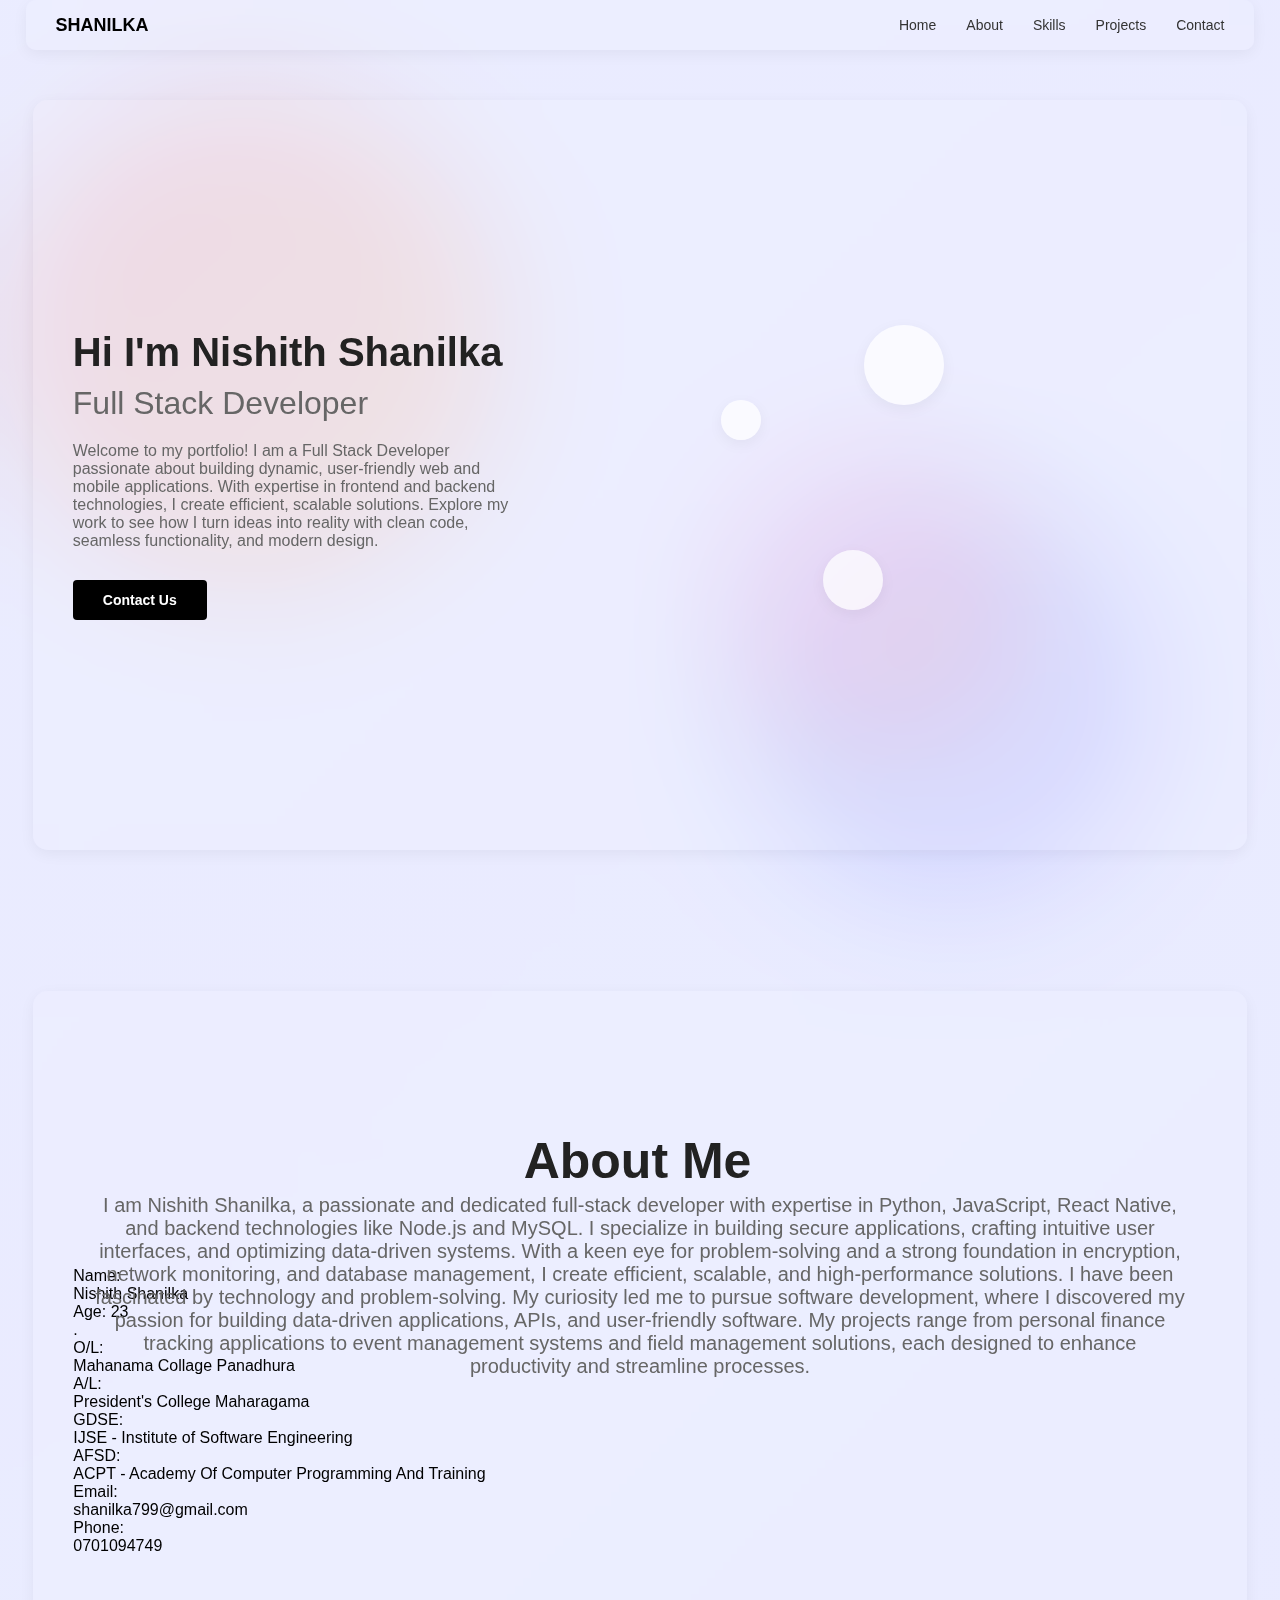
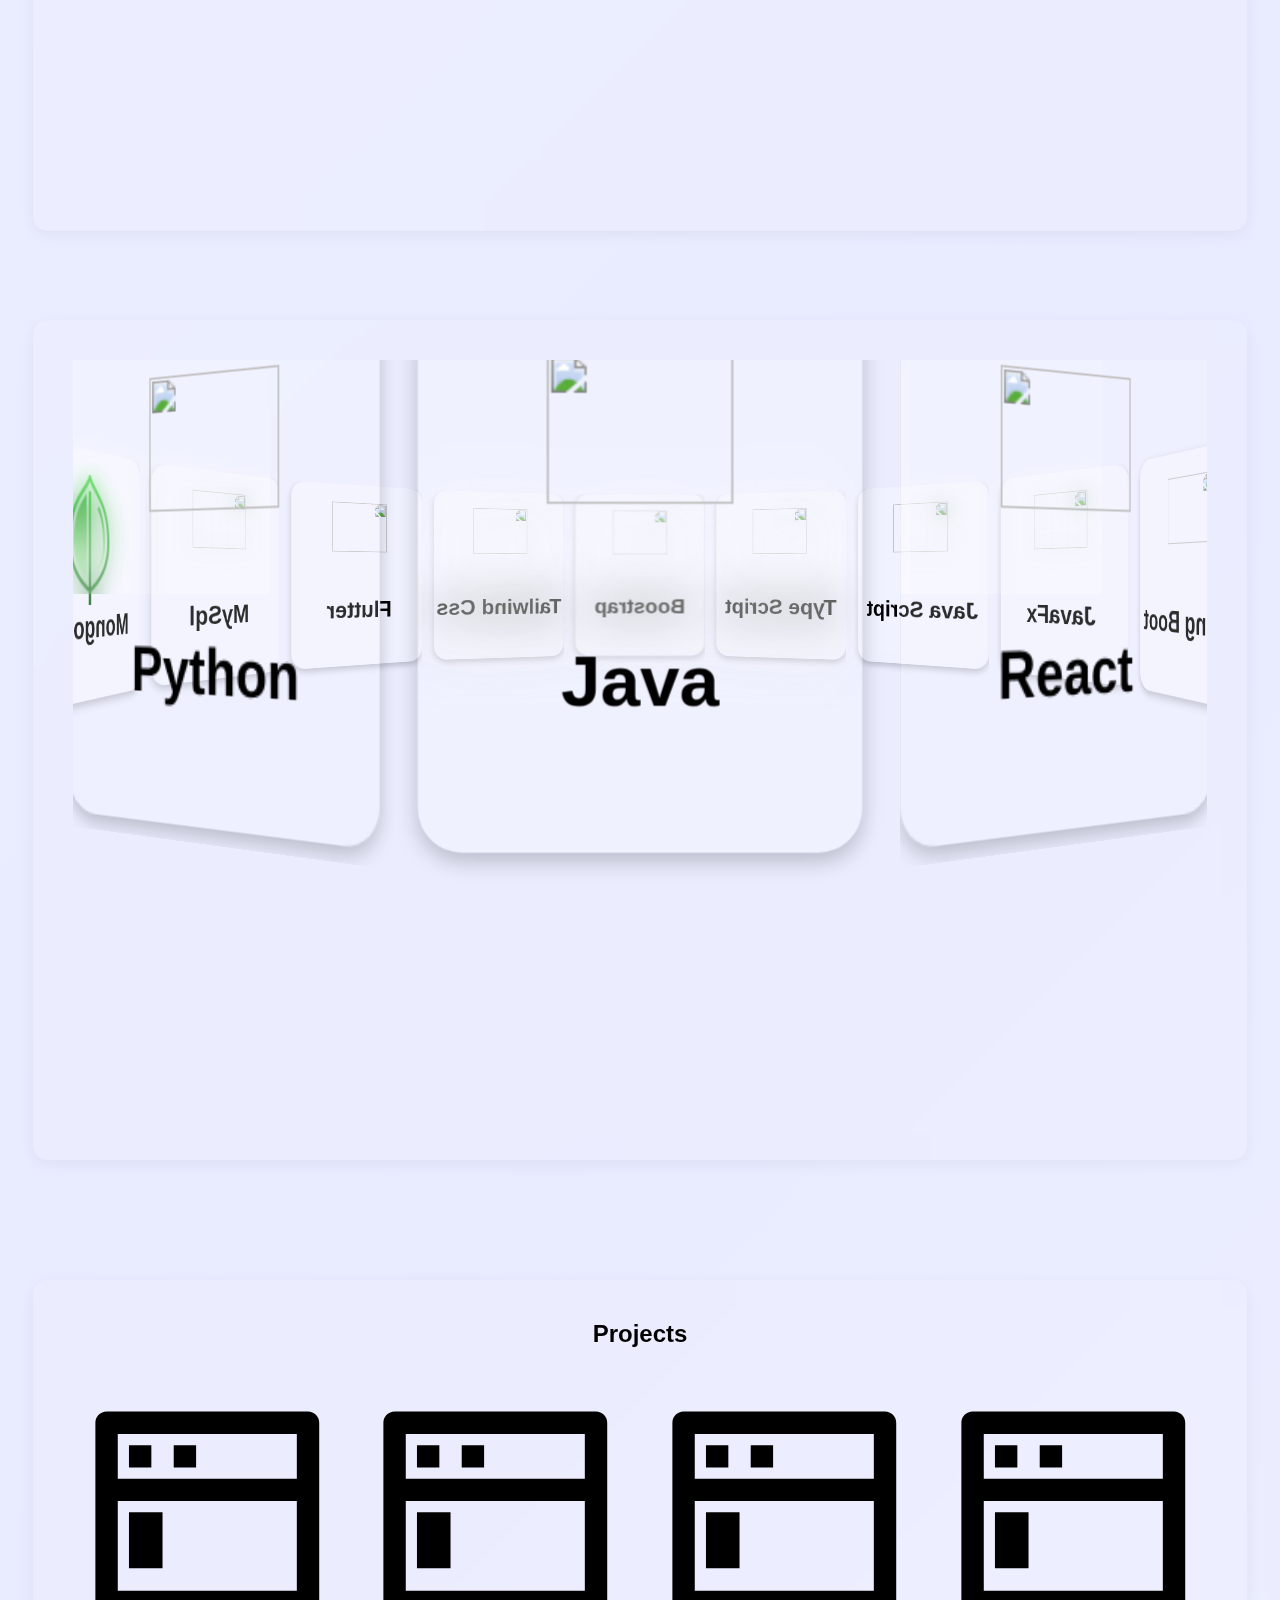
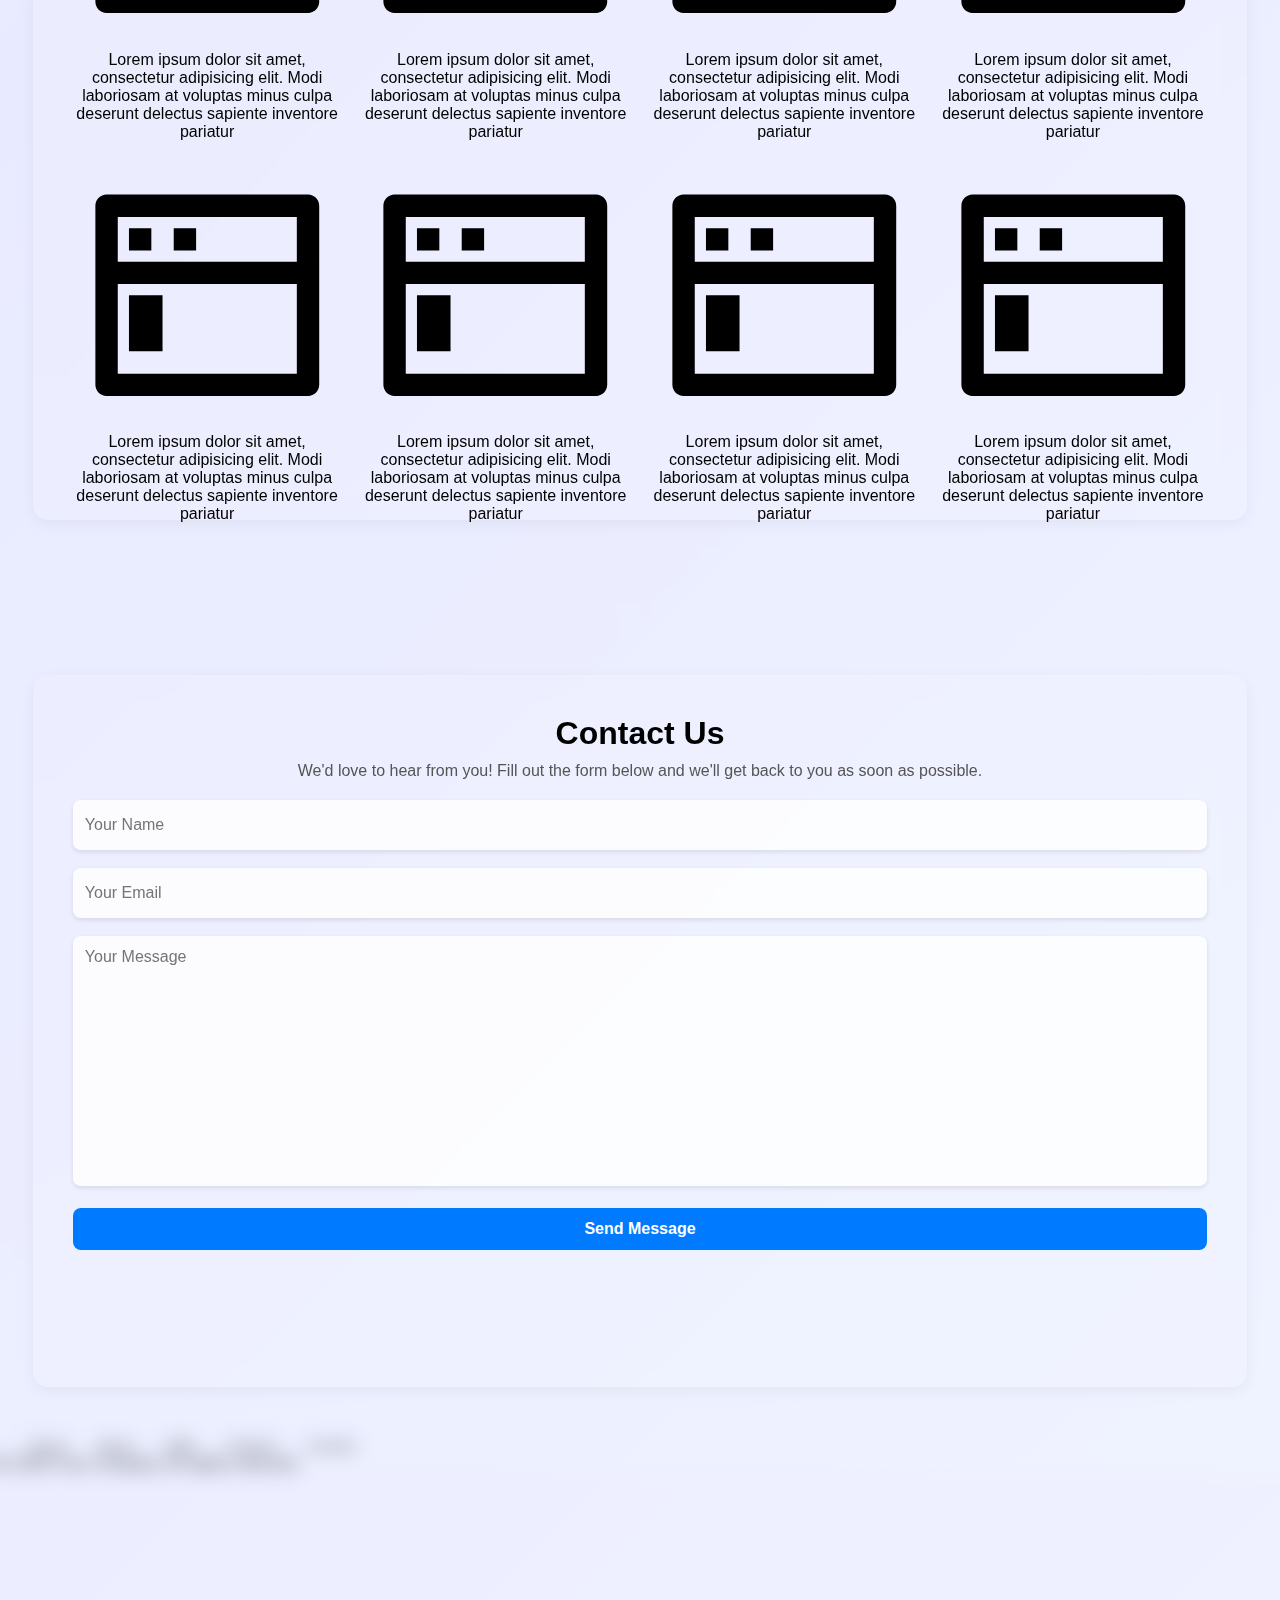
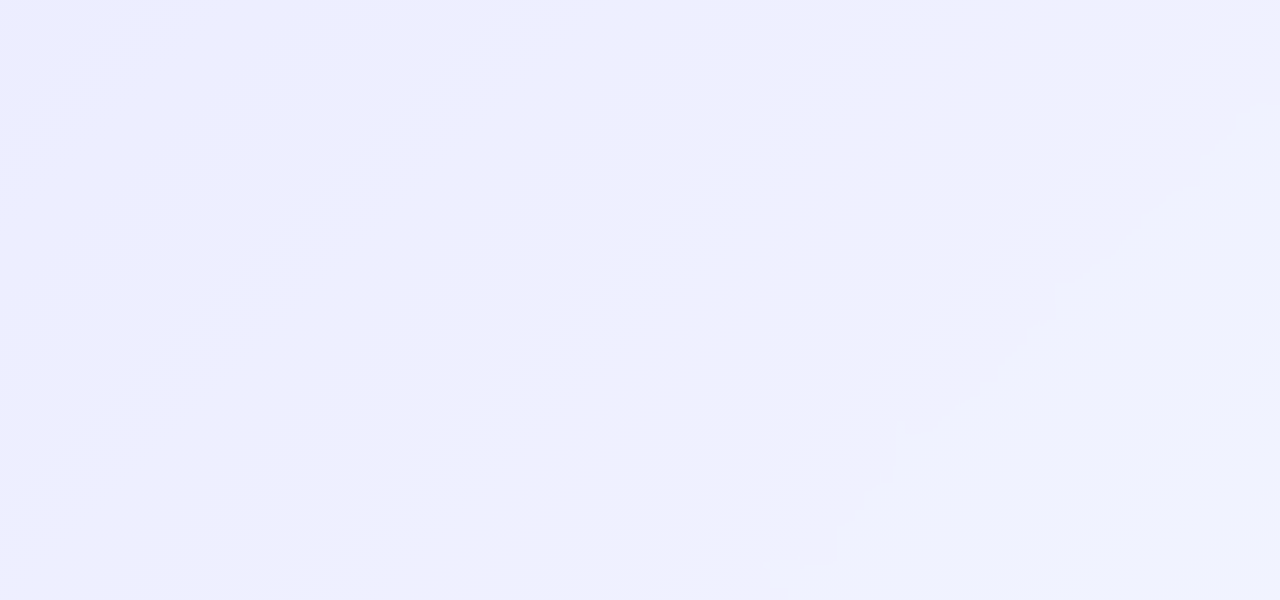
==== index.html @ ffafd2f3 "create don skill section" ====
<!DOCTYPE html>
<html lang="en">
  <head>
    <meta charset="UTF-8" />
    <meta name="viewport" content="width=device-width, initial-scale=1.0" />
    <title>PORTFOLIO - 2025</title>
    <link rel="stylesheet" href="./styles/main.css" />
    <link rel="stylesheet" href="./styles/sections/heroSection.css" />
    <link rel="stylesheet" href="./styles/sections/aboutSection.css" />
    <!-- <link rel="stylesheet" href="./styles/sections/serviceSection.css" /> -->
    <link rel="stylesheet" href="./styles/sections/skillsSection.css" />
    <link rel="stylesheet" href="./styles/sections/projectSection.css" />
    <link rel="stylesheet" href="./styles/sections/contactSection.css" />
    <link rel="stylesheet" href="./styles/sections/footerSection.css" />
    <link rel="stylesheet" href="./styles/components/projectCard.css" />
    <link rel="stylesheet" href="./styles/components/skillsCard.css" />
  </head>

  <body>
    <div class="bodyMainDiv">
      <!-- Glass background blobs -->
      <div class="glass-blob glass-blob-1"></div>
      <div class="glass-blob glass-blob-2"></div>
      <div class="glass-blob glass-blob-3"></div>

      <div class="navBarContainer">
        <header>
          <div class="logo">SHANILKA</div>
          <nav>
            <ul>
              <li><a href="#home">Home</a></li>
              <li><a href="#about">About</a></li>
              <!-- <li><a href="#service">Service</a></li> -->
              <li><a href="#skills">Skills</a></li>
              <li><a href="#projects">Projects</a></li>
              <li><a href="#contact">Contact</a></li>
            </ul>
          </nav>
        </header>
      </div>

      <div class="container">
        <section id="home" class="hero">
          <div class="hero-content">
            <h1>Hi I'm Nishith Shanilka</h1>
            <h2>Full Stack Developer</h2>
            <p>
              Welcome to my portfolio! I am a Full Stack Developer passionate
              about building dynamic, user-friendly web and mobile applications.
              With expertise in frontend and backend technologies, I create
              efficient, scalable solutions. Explore my work to see how I turn
              ideas into reality with clean code, seamless functionality, and
              modern design.
            </p>
            <a href="#" class="btn">Contact Us</a>
          </div>
          <div class="floating-person"></div>
          <div class="cloud cloud-1"></div>
          <div class="cloud cloud-2"></div>
          <div class="cloud cloud-3"></div>
        </section>

        <section id="about" class="aboutMainDiv">
          <div class="about">
            <h2 class="about-title">About Me</h2>
            <p class="about-para">
              I am Nishith Shanilka, a passionate and dedicated full-stack
              developer with expertise in Python, JavaScript, React Native, and
              backend technologies like Node.js and MySQL. I specialize in
              building secure applications, crafting intuitive user interfaces,
              and optimizing data-driven systems. With a keen eye for
              problem-solving and a strong foundation in encryption, network
              monitoring, and database management, I create efficient, scalable,
              and high-performance solutions. I have been fascinated by
              technology and problem-solving. My curiosity led me to pursue
              software development, where I discovered my passion for building
              data-driven applications, APIs, and user-friendly software. My
              projects range from personal finance tracking applications to
              event management systems and field management solutions, each
              designed to enhance productivity and streamline processes.
            </p>
            <div class="about-flex-container">
              <div>
                Name: <br />
                Nishith Shanilka
              </div>
              <div>
                Age: 23 <br />
                .
              </div>
              <div>
                O/L: <br />
                Mahanama Collage Panadhura
              </div>
              <div>
                A/L: <br />
                President's College Maharagama
              </div>
              <div>
                GDSE: <br />
                IJSE - Institute of Software Engineering
              </div>
              <div>
                AFSD: <br />
                ACPT - Academy Of Computer Programming And Training
              </div>
              <div>
                Email: <br />
                shanilka799@gmail.com
              </div>
              <div>
                Phone: <br />
                0701094749
              </div>
            </div>
          </div>
        </section>

        <!-- ########################################## Skill Section ############################################# -->

        <section id="skills" class="skillMainDiv">
          <div class="skills">
            <div class="banner">
              <div class="slider" style="--quantity: 16">
                  <div class="item" style="--position: 1"><img src="https://img.icons8.com/?size=100&id=GPfHz0SM85FX&format=png&color=000000" alt="">
                    <h1>Java</h1>
                  </div>
                  <div class="item" style="--position: 2"><img src="https://img.icons8.com/?size=100&id=asWSSTBrDlTW&format=png&color=000000" alt="">
                    <h1>React</h1>
                  </div>
                  <div class="item" style="--position: 3"><img src="https://img.icons8.com/?size=100&id=20909&format=png&color=000000" alt=""><h1>Html</h1></div>
                  <div class="item" style="--position: 4"><img src="https://img.icons8.com/?size=100&id=21278&format=png&color=000000" alt=""><h1>Css</h1></div>
                  <div class="item" style="--position: 5"><img src="https://img.icons8.com/?size=100&id=90519&format=png&color=000000" alt=""><h1>Spring Boot</h1></div>
                  <div class="item" style="--position: 6"><img src="https://img.icons8.com/?size=100&id=BZz399uT6eo0&format=png&color=000000" alt=""><h1>JavaFx</h1></div>
                  <div class="item" style="--position: 7"><img src="https://img.icons8.com/?size=100&id=108784&format=png&color=000000" alt=""><h1>Java Script</h1></div>
                  <div class="item" style="--position: 8"><img src="https://img.icons8.com/?size=100&id=nCj4PvnCO0tZ&format=png&color=000000" alt=""><h1>Type Script</h1></div>
                  <div class="item" style="--position: 9"><img src="https://img.icons8.com/?size=100&id=g9mmSxx3SwAI&format=png&color=000000" alt=""><h1>Boostrap</h1></div>
                  <div class="item" style="--position: 10"><img src="https://img.icons8.com/?size=100&id=x7XMNGh2vdqA&format=png&color=000000" alt=""><h1>Tailwind Css</h1></div>
                  <div class="item" style="--position: 11"><img src="https://img.icons8.com/?size=100&id=pCvIfmctRaY8&format=png&color=000000" alt=""><h1>Flutter</h1></div>
                  <div class="item" style="--position: 12"><img src="https://img.icons8.com/?size=100&id=rgPSE6nAB766&format=png&color=000000" alt=""><h1>MySql</h1></div>
                  <div class="item" style="--position: 13"><img src="./assets/icon/icons8-mongo-db-64.png" alt=""><h1>MongoDB</h1></div>
                  <div class="item" style="--position: 14"><img src="https://img.icons8.com/?size=100&id=kg46nzoJrmTR&format=png&color=000000" alt=""><h1>Express Js</h1></div>
                  <div class="item" style="--position: 15"><img src="https://img.icons8.com/?size=100&id=hsPbhkOH4FMe&format=png&color=000000" alt=""><h1>Node Js</h1></div>
                  <div class="item" style="--position: 16"><img src="https://img.icons8.com/?size=100&id=13441&format=png&color=000000" alt=""><h1>Python</h1></div>
              </div>
          </div>
          </div>
        </section>

        <!-- ########################################### Project Section ########################################### -->

        <section id="projects" class="projectMainDiv">
          <div class="projects">
            <h2 class="section-title">Projects</h2>
            <div class="pricing-grid">
              <!-- Project 1 -->
              <div class="card">
                <div class="content">
                  <svg
                    fill="currentColor"
                    viewBox="0 0 24 24"
                    xmlns="http://www.w3.org/2000/svg"
                  >
                    <path
                      d="M20 9V5H4V9H20ZM20 11H4V19H20V11ZM3 3H21C21.5523 3 22 3.44772 22 4V20C22 20.5523 21.5523 21 21 21H3C2.44772 21 2 20.5523 2 20V4C2 3.44772 2.44772 3 3 3ZM5 12H8V17H5V12ZM5 6H7V8H5V6ZM9 6H11V8H9V6Z"
                    ></path>
                  </svg>
                  <!-- <h1>Project 01</h1> -->
                  <p class="para">
                    Lorem ipsum dolor sit amet, consectetur adipisicing elit.
                    Modi laboriosam at voluptas minus culpa deserunt delectus
                    sapiente inventore pariatur
                  </p>
                </div>
              </div>

              <!-- Project 2 -->

              <div class="card">
                <div class="content">
                  <svg
                    fill="currentColor"
                    viewBox="0 0 24 24"
                    xmlns="http://www.w3.org/2000/svg"
                  >
                    <path
                      d="M20 9V5H4V9H20ZM20 11H4V19H20V11ZM3 3H21C21.5523 3 22 3.44772 22 4V20C22 20.5523 21.5523 21 21 21H3C2.44772 21 2 20.5523 2 20V4C2 3.44772 2.44772 3 3 3ZM5 12H8V17H5V12ZM5 6H7V8H5V6ZM9 6H11V8H9V6Z"
                    ></path>
                  </svg>
                  <p class="para">
                    Lorem ipsum dolor sit amet, consectetur adipisicing elit.
                    Modi laboriosam at voluptas minus culpa deserunt delectus
                    sapiente inventore pariatur
                  </p>
                </div>
              </div>

              <!-- Project 3 -->

              <div class="card">
                <div class="content">
                  <svg
                    fill="currentColor"
                    viewBox="0 0 24 24"
                    xmlns="http://www.w3.org/2000/svg"
                  >
                    <path
                      d="M20 9V5H4V9H20ZM20 11H4V19H20V11ZM3 3H21C21.5523 3 22 3.44772 22 4V20C22 20.5523 21.5523 21 21 21H3C2.44772 21 2 20.5523 2 20V4C2 3.44772 2.44772 3 3 3ZM5 12H8V17H5V12ZM5 6H7V8H5V6ZM9 6H11V8H9V6Z"
                    ></path>
                  </svg>
                  <p class="para">
                    Lorem ipsum dolor sit amet, consectetur adipisicing elit.
                    Modi laboriosam at voluptas minus culpa deserunt delectus
                    sapiente inventore pariatur
                  </p>
                </div>
              </div>

              <!-- Project 4 -->

              <div class="card">
                <div class="content">
                  <svg
                    fill="currentColor"
                    viewBox="0 0 24 24"
                    xmlns="http://www.w3.org/2000/svg"
                  >
                    <path
                      d="M20 9V5H4V9H20ZM20 11H4V19H20V11ZM3 3H21C21.5523 3 22 3.44772 22 4V20C22 20.5523 21.5523 21 21 21H3C2.44772 21 2 20.5523 2 20V4C2 3.44772 2.44772 3 3 3ZM5 12H8V17H5V12ZM5 6H7V8H5V6ZM9 6H11V8H9V6Z"
                    ></path>
                  </svg>
                  <p class="para">
                    Lorem ipsum dolor sit amet, consectetur adipisicing elit.
                    Modi laboriosam at voluptas minus culpa deserunt delectus
                    sapiente inventore pariatur
                  </p>
                </div>
              </div>

              <!-- Project 5 -->

              <div class="card">
                <div class="content">
                  <svg
                    fill="currentColor"
                    viewBox="0 0 24 24"
                    xmlns="http://www.w3.org/2000/svg"
                  >
                    <path
                      d="M20 9V5H4V9H20ZM20 11H4V19H20V11ZM3 3H21C21.5523 3 22 3.44772 22 4V20C22 20.5523 21.5523 21 21 21H3C2.44772 21 2 20.5523 2 20V4C2 3.44772 2.44772 3 3 3ZM5 12H8V17H5V12ZM5 6H7V8H5V6ZM9 6H11V8H9V6Z"
                    ></path>
                  </svg>
                  <p class="para">
                    Lorem ipsum dolor sit amet, consectetur adipisicing elit.
                    Modi laboriosam at voluptas minus culpa deserunt delectus
                    sapiente inventore pariatur
                  </p>
                </div>
              </div>

              <!-- Project 6 -->

              <div class="card">
                <div class="content">
                  <svg
                    fill="currentColor"
                    viewBox="0 0 24 24"
                    xmlns="http://www.w3.org/2000/svg"
                  >
                    <path
                      d="M20 9V5H4V9H20ZM20 11H4V19H20V11ZM3 3H21C21.5523 3 22 3.44772 22 4V20C22 20.5523 21.5523 21 21 21H3C2.44772 21 2 20.5523 2 20V4C2 3.44772 2.44772 3 3 3ZM5 12H8V17H5V12ZM5 6H7V8H5V6ZM9 6H11V8H9V6Z"
                    ></path>
                  </svg>
                  <p class="para">
                    Lorem ipsum dolor sit amet, consectetur adipisicing elit.
                    Modi laboriosam at voluptas minus culpa deserunt delectus
                    sapiente inventore pariatur
                  </p>
                </div>
              </div>

              <!-- Project 7 -->

              <div class="card">
                <div class="content">
                  <svg
                    fill="currentColor"
                    viewBox="0 0 24 24"
                    xmlns="http://www.w3.org/2000/svg"
                  >
                    <path
                      d="M20 9V5H4V9H20ZM20 11H4V19H20V11ZM3 3H21C21.5523 3 22 3.44772 22 4V20C22 20.5523 21.5523 21 21 21H3C2.44772 21 2 20.5523 2 20V4C2 3.44772 2.44772 3 3 3ZM5 12H8V17H5V12ZM5 6H7V8H5V6ZM9 6H11V8H9V6Z"
                    ></path>
                  </svg>
                  <p class="para">
                    Lorem ipsum dolor sit amet, consectetur adipisicing elit.
                    Modi laboriosam at voluptas minus culpa deserunt delectus
                    sapiente inventore pariatur
                  </p>
                </div>
              </div>

              <!-- Project 8 -->

              <div class="card">
                <div class="content">
                  <svg
                    fill="currentColor"
                    viewBox="0 0 24 24"
                    xmlns="http://www.w3.org/2000/svg"
                  >
                    <path
                      d="M20 9V5H4V9H20ZM20 11H4V19H20V11ZM3 3H21C21.5523 3 22 3.44772 22 4V20C22 20.5523 21.5523 21 21 21H3C2.44772 21 2 20.5523 2 20V4C2 3.44772 2.44772 3 3 3ZM5 12H8V17H5V12ZM5 6H7V8H5V6ZM9 6H11V8H9V6Z"
                    ></path>
                  </svg>
                  <p class="para">
                    Lorem ipsum dolor sit amet, consectetur adipisicing elit.
                    Modi laboriosam at voluptas minus culpa deserunt delectus
                    sapiente inventore pariatur
                  </p>
                </div>
              </div>
            </div>
          </div>
        </section>

        <section id="contact" class="contactMainDiv">
          <div class="contact">
            <h2 class="section-title">Contact Us</h2>
            <p class="contact-description">
              We'd love to hear from you! Fill out the form below and we'll get
              back to you as soon as possible.
            </p>
            <form class="contact-form">
              <div class="form-group">
                <input
                  type="text"
                  id="name"
                  name="name"
                  placeholder="Your Name"
                  required
                />
              </div>
              <div class="form-group">
                <input
                  type="email"
                  id="email"
                  name="email"
                  placeholder="Your Email"
                  required
                />
              </div>
              <div class="form-group">
                <textarea
                  id="message"
                  name="message"
                  rows="5"
                  placeholder="Your Message"
                  required
                ></textarea>
              </div>
              <button type="submit" class="submit-btn">Send Message</button>
            </form>
          </div>
        </section>
      </div>
    </div>
    <div>
      <footer>
        <div class="footer-container">
          <nav class="footer-nav">
            <ul>
              <li><a href="#home">Home</a></li>
              <li><a href="#about">About</a></li>
              <!-- <li><a href="#service">Service</a></li> -->
              <li><a href="#skills">Skills</a></li>
              <li><a href="#projects">Projects</a></li>
              <li><a href="#contact">Contact</a></li>
            </ul>
          </nav>
          <p class="footer-text">
            &copy; 2025 Your Company. All rights reserved.
          </p>
        </div>
      </footer>
    </div>
  </body>
</html>
---- styles/main.css ----
* {
        margin: 0;
        padding: 0;
        box-sizing: border-box;
        font-family: 'Arial', sans-serif;
      }

      body {
        background: linear-gradient(135deg, #f5f7ff 0%, #f5f9ff 100%);
        width: 100%;
        padding-top: 80px;
      }


      /* Glass background effect for entire page */
      body::before {
        content: '';
        position: absolute;
        top: 0;
        left: 0;
        width: 100%;
        height: 600%;
        background: linear-gradient(135deg, rgba(192, 196, 255, 0.2) 0%, rgba(183, 182, 255, 0.2) 50%, rgba(225, 227, 255, 0.2) 100%);
        backdrop-filter: blur(10px);
        -webkit-backdrop-filter: blur(10px);
      }

      .navBarContainer {
        max-width: 98%;
        margin: 0 auto;
        padding: 20px;
        position: fixed;
        z-index: 1000;
      }

      .container {
        max-width: 98%;
        margin: 0 auto;
        padding: 20px;
        height: 100%;
      }

      /* Header with glass effect */
      header {
        display: flex;
        justify-content: space-between;
        align-items: center;
        padding: 15px 30px;
        background: rgba(255, 255, 255, 0.1);
        backdrop-filter: blur(10px);
        -webkit-backdrop-filter: blur(10px);
        border-radius: 10px;
        box-shadow: 0 4px 15px rgba(0, 0, 0, 0.05);
        width: 96%;
        position: fixed; 
        top: 0;
        left: 2%;
        right: 2%;
        height: 50px;
        z-index: 100;
    }
    
    
    .logo {
        font-weight: bold;
        font-size: 18px;
    }
    
    nav ul {
        display: flex;
        list-style: none;
        margin: 0;
        padding: 0;
    }
    
    nav ul li {
        margin-left: 30px;
    }
    
    nav ul li a {
        text-decoration: none;
        color: #333;
        font-size: 14px;
        transition: 0.3s;
    }
    
    nav ul li a:hover {
        color: #007BFF;
    }
    

      /* Hero Animation */
      .floating-person {
        position: absolute;
        top: 50%;
        right: 10%;
        transform: translateY(-50%);
        width: 300px;
        height: 300px;
        background-image: url('/api/placeholder/300/300');
        background-size: contain;
        background-repeat: no-repeat;
        z-index: 2;
        animation: float 6s ease-in-out infinite;
      }

      @keyframes float {
        0% {
          transform: translateY(-50%);
        }

        50% {
          transform: translateY(-60%);
        }

        100% {
          transform: translateY(-50%);
        }
      }

      .cloud {
        position: absolute;
        background-color: rgba(255, 255, 255, 0.7);
        border-radius: 50%;
        z-index: 1;
        backdrop-filter: blur(5px);
        -webkit-backdrop-filter: blur(5px);
        box-shadow: 0 4px 15px rgba(0, 0, 0, 0.05);
      }

      .cloud-1 {
        width: 80px;
        height: 80px;
        top: 30%;
        right: 25%;
        animation: floatCloud 7s ease-in-out infinite;
      }

      .cloud-2 {
        width: 60px;
        height: 60px;
        top: 60%;
        right: 30%;
        animation: floatCloud 9s ease-in-out infinite 1s;
      }

      .cloud-3 {
        width: 40px;
        height: 40px;
        top: 40%;
        right: 40%;
        animation: floatCloud 8s ease-in-out infinite 2s;
      }

      @keyframes floatCloud {
        0% {
          transform: translateY(0);
        }

        50% {
          transform: translateY(-15px);
        }

        100% {
          transform: translateY(0);
        }
      }

      /* Glass gradient background patterns */
      .glass-blob {
        position: fixed;
        border-radius: 50%;
        filter: blur(60px);
        z-index: -3;
        opacity: 0.4;
      }

      .glass-blob-1 {
        width: 500px;
        height: 500px;
        background: linear-gradient(135deg, #ffadad 0%, #ffd6a5 100%);
        top: 10%;
        left: 0;
      }

      .glass-blob-2 {
        width: 400px;
        height: 400px;
        background: linear-gradient(135deg, #a0c4ff 0%, #bdb2ff 100%);
        bottom: 0;
        right: 10%;
      }

      .glass-blob-3 {
        width: 300px;
        height: 300px;
        background: linear-gradient(135deg, #ffc6ff 0%, #ffadad 100%);
        top: 50%;
        right: 20%;
      }

      /* Responsive design */
      @media (max-width: 768px) {

        .hero-content,
        .portfolio-content {
          width: 100%;
        }

        .hero {
          flex-direction: column;
          text-align: center;
        }

        .features-grid {
          grid-template-columns: repeat(2, 1fr);
        }

        .workflow-grid {
          grid-template-columns: repeat(2, 1fr);
        }

        .pricing-grid {
          grid-template-columns: repeat(2, 1fr);
        }

        .portfolio {
          flex-direction: column;
          text-align: center;
        }

        .hero-image,
        .portfolio-images {
          width: 100%;
          margin-top: 30px;
        }
      }

      @media (max-width: 480px) {

        .features-grid,
        .workflow-grid,
        .pricing-grid {
          grid-template-columns: 1fr;
        }

        nav ul {
          display: none;
        }

        .section-title {
          font-size: 24px;
        }

        .hero h1 {
          font-size: 32px;
        }

        .hero h2 {
          font-size: 24px;
        }
      }
---- styles/sections/heroSection.css ----
.hero {
  height: 750px;
  background-color: #000;
  display: flex;
  justify-content: space-between;
  align-items: center;
  padding: 60px 0;
  position: relative;
  background: rgba(255, 255, 255, 0.1);
  backdrop-filter: blur(10px);
  -webkit-backdrop-filter: blur(10px);
  border-radius: 15px;
  padding: 40px;
  margin-bottom: 60px;
  box-shadow: 0 4px 15px rgba(0, 0, 0, 0.05);
}

.hero-content {
  width: 50%;
}

.hero h1 {
  font-size: 40px;
  font-weight: bold;
  margin-bottom: 10px;
  color: #222;
}

.hero h2 {
  font-size: 32px;
  font-weight: normal;
  margin-bottom: 20px;
  color: #666;
}

.hero p {
  font-size: 16px;
  color: #666;
  margin-bottom: 30px;
  max-width: 450px;
}

.btn {
  display: inline-block;
  padding: 12px 30px;
  background-color: #000;
  color: white;
  text-decoration: none;
  border-radius: 4px;
  font-weight: bold;
  font-size: 14px;
}

.hero-image {
  width: 45%;
  position: relative;
}

.hero-image img {
  width: 100%;
  height: auto;
}
---- styles/sections/aboutSection.css ----
.about {
  height: 840px;
  width: 100%;
  display: flex;
  justify-content: space-between;
  align-items: center;
  padding: 60px 0;
  position: relative;
  background: rgba(255, 255, 255, 0.1);
  backdrop-filter: blur(10px);
  -webkit-backdrop-filter: blur(10px);
  border-radius: 15px;
  padding: 40px;
  margin-top: 80px;
  margin-bottom: 40px;
  box-shadow: 0 4px 15px rgba(0, 0, 0, 0.05);
}

.aboutMainDiv {
  height: 950px;
  padding: 0.5px;
  background-color: #00000000;
}

.about-title {
  position: absolute;
  text-align: center;
  width: 93%;
  margin-top: -500px;
  font-size: 50px;
  color: #222;
}

.about-para {
  position: absolute;
  text-align: center;
  margin-top: -250px;
  left: 5%;
  right: 5%;
  color: #666;
  font-size: 20px;
}
---- styles/sections/serviceSection.css ----
.serviceMainDiv {
  display: flex;
  justify-content: center;
  align-items: center;
  width: 100%;
  background-color: #66666600;
}

.service {
  height: 840px;
  width: 100vw; /* Full viewport width */
  text-align: center;
  background: rgba(255, 255, 255, 0.1);
  backdrop-filter: blur(10px);
  -webkit-backdrop-filter: blur(10px);
  border-radius: 15px;
  box-shadow: 0 4px 15px rgba(0, 0, 0, 0.05);
  margin: 60px 0;
  padding: 40px;
  margin-top: 80px;
  margin-bottom: 40px;
}


.section-title {
  font-size: 2rem;
  margin-bottom: 30px;
}

.workflow-flex {
  display: flex;
  flex-wrap: wrap;
  justify-content: center;
  gap: 20px;
}

.workflow-card {
  flex: 1 1 calc(25% - 20px); /* Ensures 4 cards per row on large screens */
  max-width: 250px;
  min-width: 200px;
  padding: 20px;
  background: rgba(255, 255, 255, 0.25);
  backdrop-filter: blur(10px);
  -webkit-backdrop-filter: blur(10px);
  border-radius: 10px;
  box-shadow: 0 4px 10px rgba(0, 0, 0, 0.03);
  border: 1px solid rgba(255, 255, 255, 0.2);
  transition: transform 0.3s, background 0.3s;
  text-align: center;
}

.workflow-card:hover {
  background: rgba(255, 255, 255, 0.4);
  transform: translateY(-3px);
}

.workflow-number {
  font-size: 1.2rem;
  font-weight: bold;
}

.workflow-title {
  font-size: 1.5rem;
  margin: 10px 0;
}

.workflow-description {
  font-size: 1rem;
  color: #666;
}

/* Responsive Design */
@media (max-width: 1024px) {
  .service {
    height: 980px;
  }

  .workflow-card {
    flex: 1 1 calc(33.33% - 20px); /* 3 per row */
  }
}

@media (max-width: 768px) {
  .service {
    height: 1200px;
  }

  .workflow-card {
    flex: 1 1 calc(50% - 20px); /* 2 per row */
  }
}

@media (max-width: 551px) {
  .service {
    height: 1400px;
  }

  .workflow-card {
    flex: 1 1 100%; /* 1 per row */
  }
}

@media (max-width: 490px) {
  .service {
    height: 2000px;
  }

  .workflow-card {
    flex: 1 1 100%; /* 1 per row */
  }

  @media (max-width: 355px) {
    .service {
      height: 2200px;
    }
  
    .workflow-card {
      flex: 1 1 100%; /* 1 per row */
    }
  }
}
---- styles/sections/skillsSection.css ----
.skillMainDiv {
  display: flex;
  justify-content: center;
  align-items: center;
  width: 100%;
  background-color: #66666600;
}

.skills {
  height: 840px;
  width: 100vw; /* Full viewport width */
  text-align: center;
  background: rgba(255, 255, 255, 0.1);
  backdrop-filter: blur(10px);
  -webkit-backdrop-filter: blur(10px);
  border-radius: 15px;
  box-shadow: 0 4px 15px rgba(0, 0, 0, 0.05);
  margin: 60px 0;
  padding: 40px;
  margin-top: 60px;
  margin-bottom: 60px;
}

.portfolio-content {
  width: 50%;
}

.portfolio h2 {
  font-size: 30px;
  margin-bottom: 20px;
  color: #222;
}

.portfolio p {
  font-size: 14px;
  color: #666;
  margin-bottom: 30px;
  max-width: 500px;
}

.portfolio-images {
  width: 45%;
  display: flex;
  justify-content: center;
}

.phone-mockup {
  width: 150px;
  margin: 0 -15px;
  border-radius: 20px;
  box-shadow: 0 10px 20px rgba(0, 0, 0, 0.1);
}
---- styles/sections/projectSection.css ----
.projectMainDiv {
  display: flex;
  justify-content: center;
  align-items: center;
  width: 100%;
  background-color: #66666600;
}

.projects {
  height: 840px;
  width: 100vw; /* Full viewport width */
  text-align: center;
  background: rgba(255, 255, 255, 0.1);
  backdrop-filter: blur(10px);
  -webkit-backdrop-filter: blur(10px);
  border-radius: 15px;
  box-shadow: 0 4px 15px rgba(0, 0, 0, 0.05);
  margin: 60px 0;
  padding: 40px;
  margin-top: 60px;
  margin-bottom: 60px;
}

.pricing-grid {
  display: grid;
  grid-template-columns: repeat(4, 1fr);
  gap: 20px;
  margin-top: 30px;
}

.pricing-card {
  background: linear-gradient(135deg, rgba(255, 107, 107, 0.9) 0%, rgba(255, 135, 135, 0.9) 100%);
  backdrop-filter: blur(10px);
  -webkit-backdrop-filter: blur(10px);
  border-radius: 15px;
  padding: 30px 20px;
  min-height: 200px;
  display: flex;
  flex-direction: column;
  justify-content: space-between;
  box-shadow: 0 8px 20px rgba(0, 0, 0, 0.1);
  border: 1px solid rgba(255, 255, 255, 0.2);
  transition: transform 0.3s;
}

.pricing-card:hover {
  transform: translateY(-5px);
  box-shadow: 0 12px 30px rgba(0, 0, 0, 0.15);
}

.pricing-card:nth-child(1) {
  background: linear-gradient(135deg, rgba(255, 107, 107, 0.85) 0%, rgba(255, 135, 135, 0.85) 100%);
}

.pricing-card:nth-child(2) {
  background: linear-gradient(135deg, rgba(77, 171, 247, 0.85) 0%, rgba(116, 192, 252, 0.85) 100%);
}

.pricing-card:nth-child(3) {
  background: linear-gradient(135deg, rgba(177, 151, 252, 0.85) 0%, rgba(200, 182, 255, 0.85) 100%);
}

.pricing-card:nth-child(4) {
  background: linear-gradient(135deg, rgba(255, 212, 59, 0.85) 0%, rgba(255, 224, 102, 0.85) 100%);
}

.pricing-title {
  font-size: 18px;
  font-weight: bold;
  color: white;
  margin-bottom: 10px;
}

.pricing-description {
  font-size: 14px;
  color: rgba(255, 255, 255, 0.9);
}
---- styles/sections/contactSection.css ----
.contactMainDiv {
  display: flex;
  justify-content: center;
  align-items: center;
  width: 100%;
  background-color: #66666600;
}

.contact {
  height: 712px;
  width: 100vw;
  text-align: center;
  background: rgba(255, 255, 255, 0.1);
  backdrop-filter: blur(10px);
  -webkit-backdrop-filter: blur(10px);
  border-radius: 15px;
  box-shadow: 0 4px 15px rgba(0, 0, 0, 0.05);
  margin: 60px 0;
  padding: 40px;
  margin-top: 95px;
  margin-bottom: 30px;
}

.contact h2 {
  font-size: 2rem;
  margin-bottom: 10px;
}

.contact-description {
  font-size: 1rem;
  margin-bottom: 20px;
  color: #555;
}

.contact-form {
  display: flex;
  flex-direction: column;
  gap: 18px;
}

.form-group {
  width: 100%;
}

.contact-form input {
  width: 100%;
  height: 50px;
  padding: 12px;
  font-size: 1rem;
  border: none;
  border-radius: 8px;
  background: rgba(255, 255, 255, 0.8);
  box-shadow: 0 2px 5px rgba(0, 0, 0, 0.1);
  outline-color: #000000;
  outline-width: 1px;
}

.contact-form textarea {
  width: 100%;
  height: 250px;
  padding: 12px;
  font-size: 1rem;
  border: none;
  border-radius: 8px;
  background: rgba(255, 255, 255, 0.8);
  box-shadow: 0 2px 5px rgba(0, 0, 0, 0.1);
  outline-color: #000000;
  outline-width: 1px;
}

.contact-form textarea {
  resize: none;
}

.submit-btn {
  padding: 12px 20px;
  font-size: 1rem;
  font-weight: bold;
  background: #007BFF;
  color: white;
  border: none;
  border-radius: 8px;
  cursor: pointer;
  transition: 0.3s;
}

.submit-btn:hover {
  background: #0056b3;
}

@media (max-width: 600px) {
  .contact {
      width: 90%;
      padding: 30px;
  }

  .contact h2 {
      font-size: 1.8rem;
  }

  .contact-form input,
  .contact-form textarea {
      font-size: 0.9rem;
  }

  .submit-btn {
      font-size: 0.9rem;
  }
}
---- styles/components/skillsCard.css ----
@import url('https://fonts.cdnfonts.com/css/ica-rubrik-black');
@import url('https://fonts.cdnfonts.com/css/poppins');

.banner{
    width: 100%;
    height: 100vh;
    text-align: center;
    overflow: hidden;
    position: relative;
}

.banner .slider{
    position: absolute;
    width: 200px;
    height: 250px;
    top: 10%;
    left: calc(50% - 100px);
    transform-style: preserve-3d;
    transform: perspective(1000px);
    animation: autoRun 20s linear infinite;
    z-index: 2;
    background-color: #00000000;
}

@keyframes autoRun{
    from{
        transform: perspective(1000px) rotateX(-16deg) rotateY(0deg);
    }to{
        transform: perspective(1000px) rotateX(-16deg) rotateY(360deg);
    }
}

.banner .slider .item {
  position: absolute;
  inset: 0 0 0 0;
  transform: 
      rotateY(calc( (var(--position) - 1) * (360 / var(--quantity)) * 1deg))
      translateZ(550px);
  background: rgba(255, 255, 255, 0.171); 
  backdrop-filter: blur(10px); 
  -webkit-backdrop-filter: blur(10px);
  /* border: 1px solid rgba(255, 255, 255, 0.2); */
  box-shadow: 0 4px 10px rgba(0, 0, 0, 0.219); 
  border-radius: 20px; 
}

.banner .slider .item img{
    margin-top: 25px;
    width: 65%;
    height: 52%;
    object-fit: cover;
}

.banner .content{
    position: absolute;
    bottom: 0;
    left: 50%;
    transform: translateX(-50%);
    width: min(1400px, 100vw);
    height: max-content;
    padding-bottom: 100px;
    display: flex;
    flex-wrap: wrap;
    justify-content: space-between;
    align-items: center;
    z-index: 1;
}
.banner .content h1{
    font-family: 'ICA Rubrik';
    font-size: 16em;
    line-height: 1em;
    color: #25283B;
    position: relative;
}
.banner .content h1::after{
    position: absolute;
    inset: 0 0 0 0;
    content: attr(data-content);
    z-index: 2;
    -webkit-text-stroke: 2px #d2d2d2;
    color: transparent;
}
.banner .content .author{
    font-family: Poppins;
    text-align: right;
    max-width: 200px;
}
.banner .content h2{
    font-size: 3em;
}
.banner .content .model{
    background-image: url(images/model.png);
    width: 100%;
    height: 75vh;
    position: absolute;
    bottom: 0;
    left: 0;
    background-size: auto 130%;
    background-repeat: no-repeat;
    background-position: top center;
    z-index: 1;
}
@media screen and (max-width: 1023px) {
    .banner .slider{
        width: 160px;
        height: 200px;
        left: calc(50% - 80px);
    }
    .banner .slider .item{
        transform: 
            rotateY(calc( (var(--position) - 1) * (360 / var(--quantity)) * 1deg))
            translateZ(300px);
    }
    .banner .content h1{
        text-align: center;
        width: 100%;
        text-shadow: 0 10px 20px #000;
        font-size: 7em;
    }
    .banner .content .author{
        color: #fff;
        padding: 20px;
        text-shadow: 0 10px 20px #000;
        z-index: 2;
        max-width: unset;
        width: 100%;
        text-align: center;
        padding: 0 30px;
    }
}
@media screen and (max-width: 767px) {
    .banner .slider{
        width: 100px;
        height: 150px;
        left: calc(50% - 50px);
    }
    .banner .slider .item{
        transform: 
            rotateY(calc( (var(--position) - 1) * (360 / var(--quantity)) * 1deg))
            translateZ(180px);
    }
    .banner .content h1{
        font-size: 5em;
    }
}
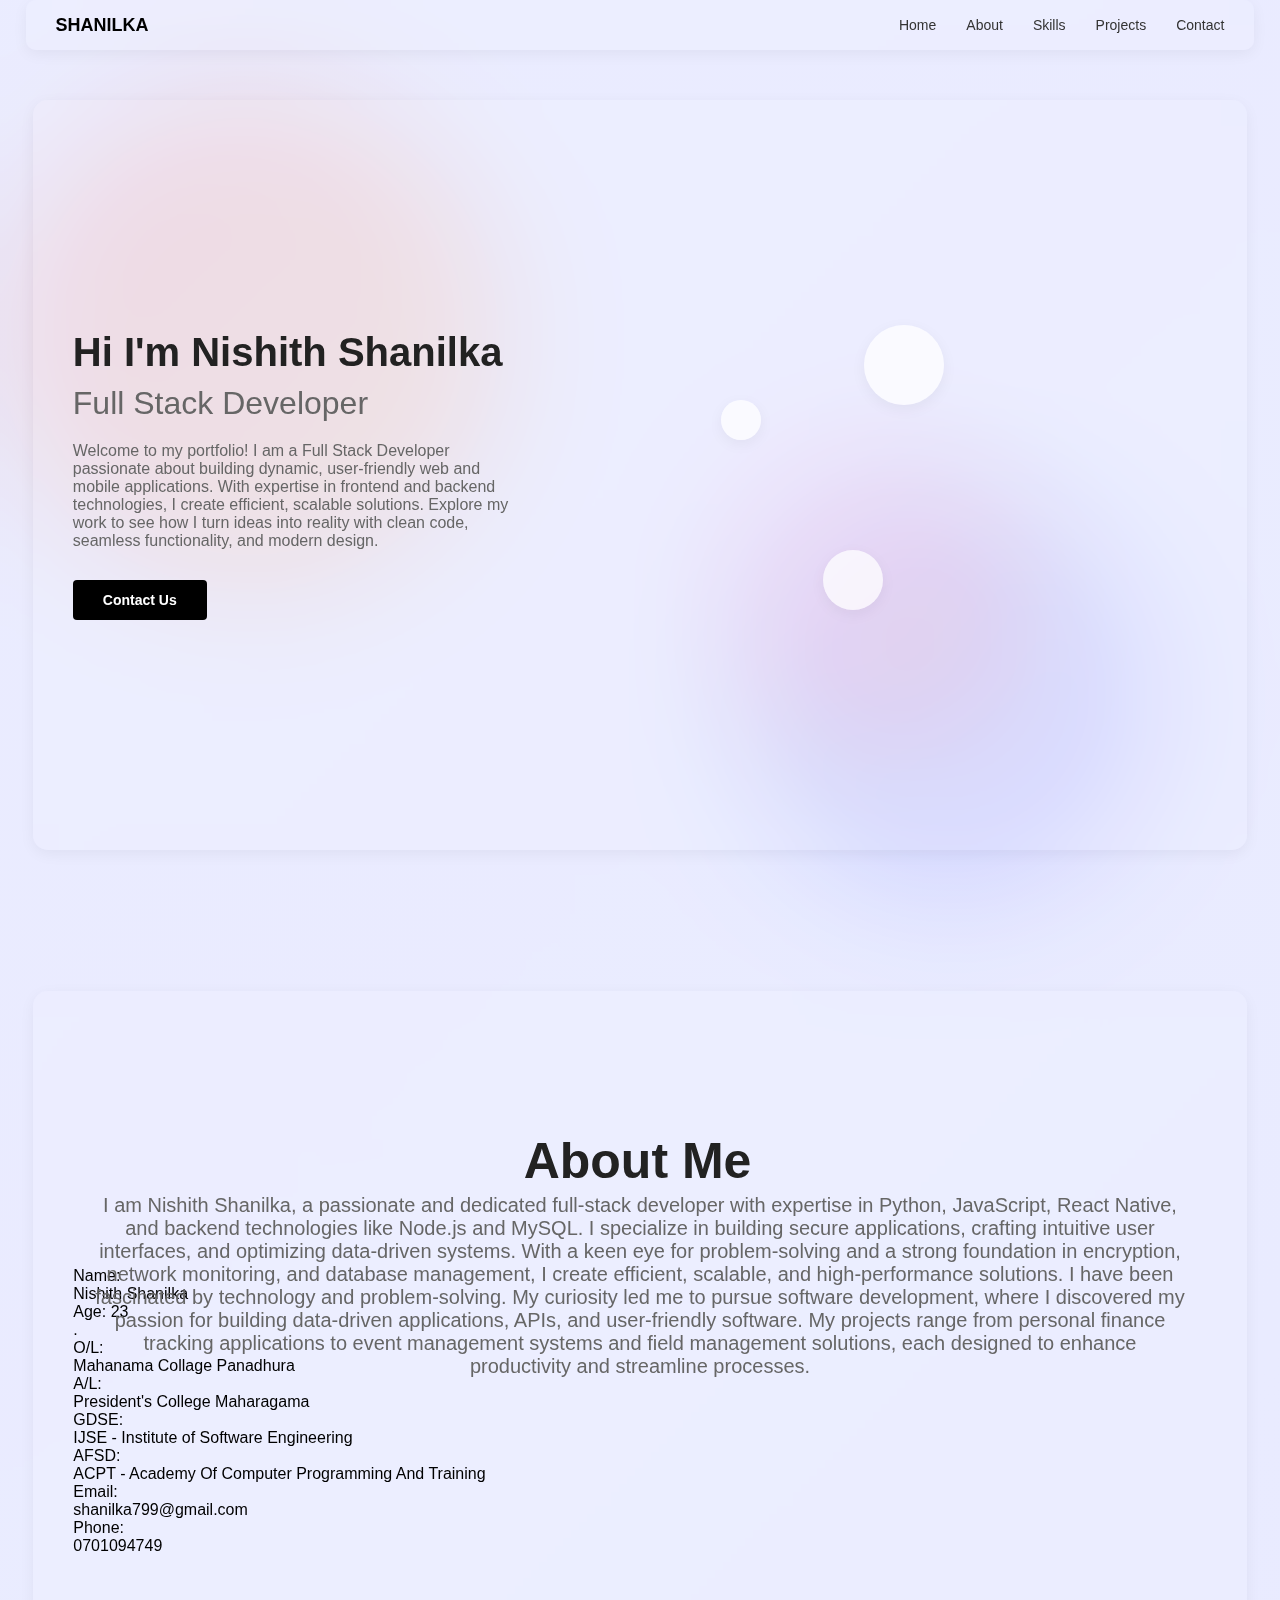
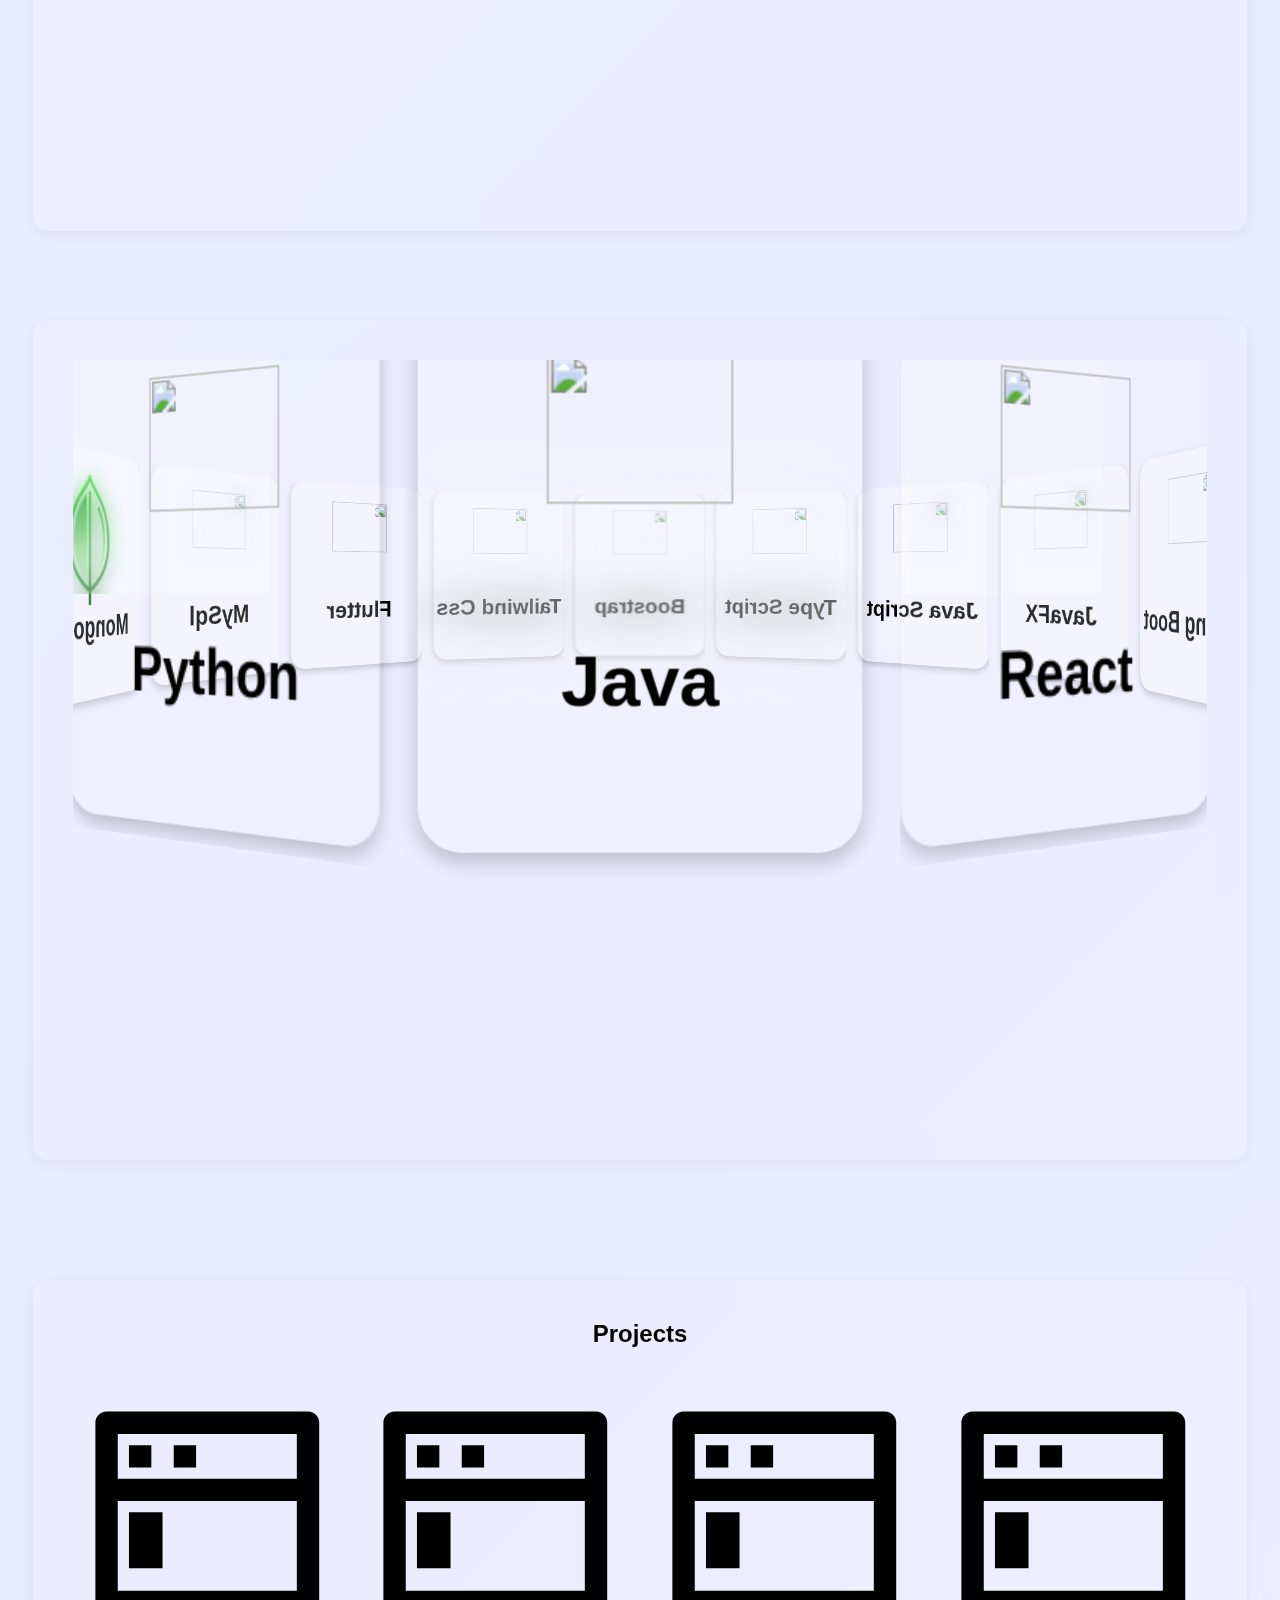
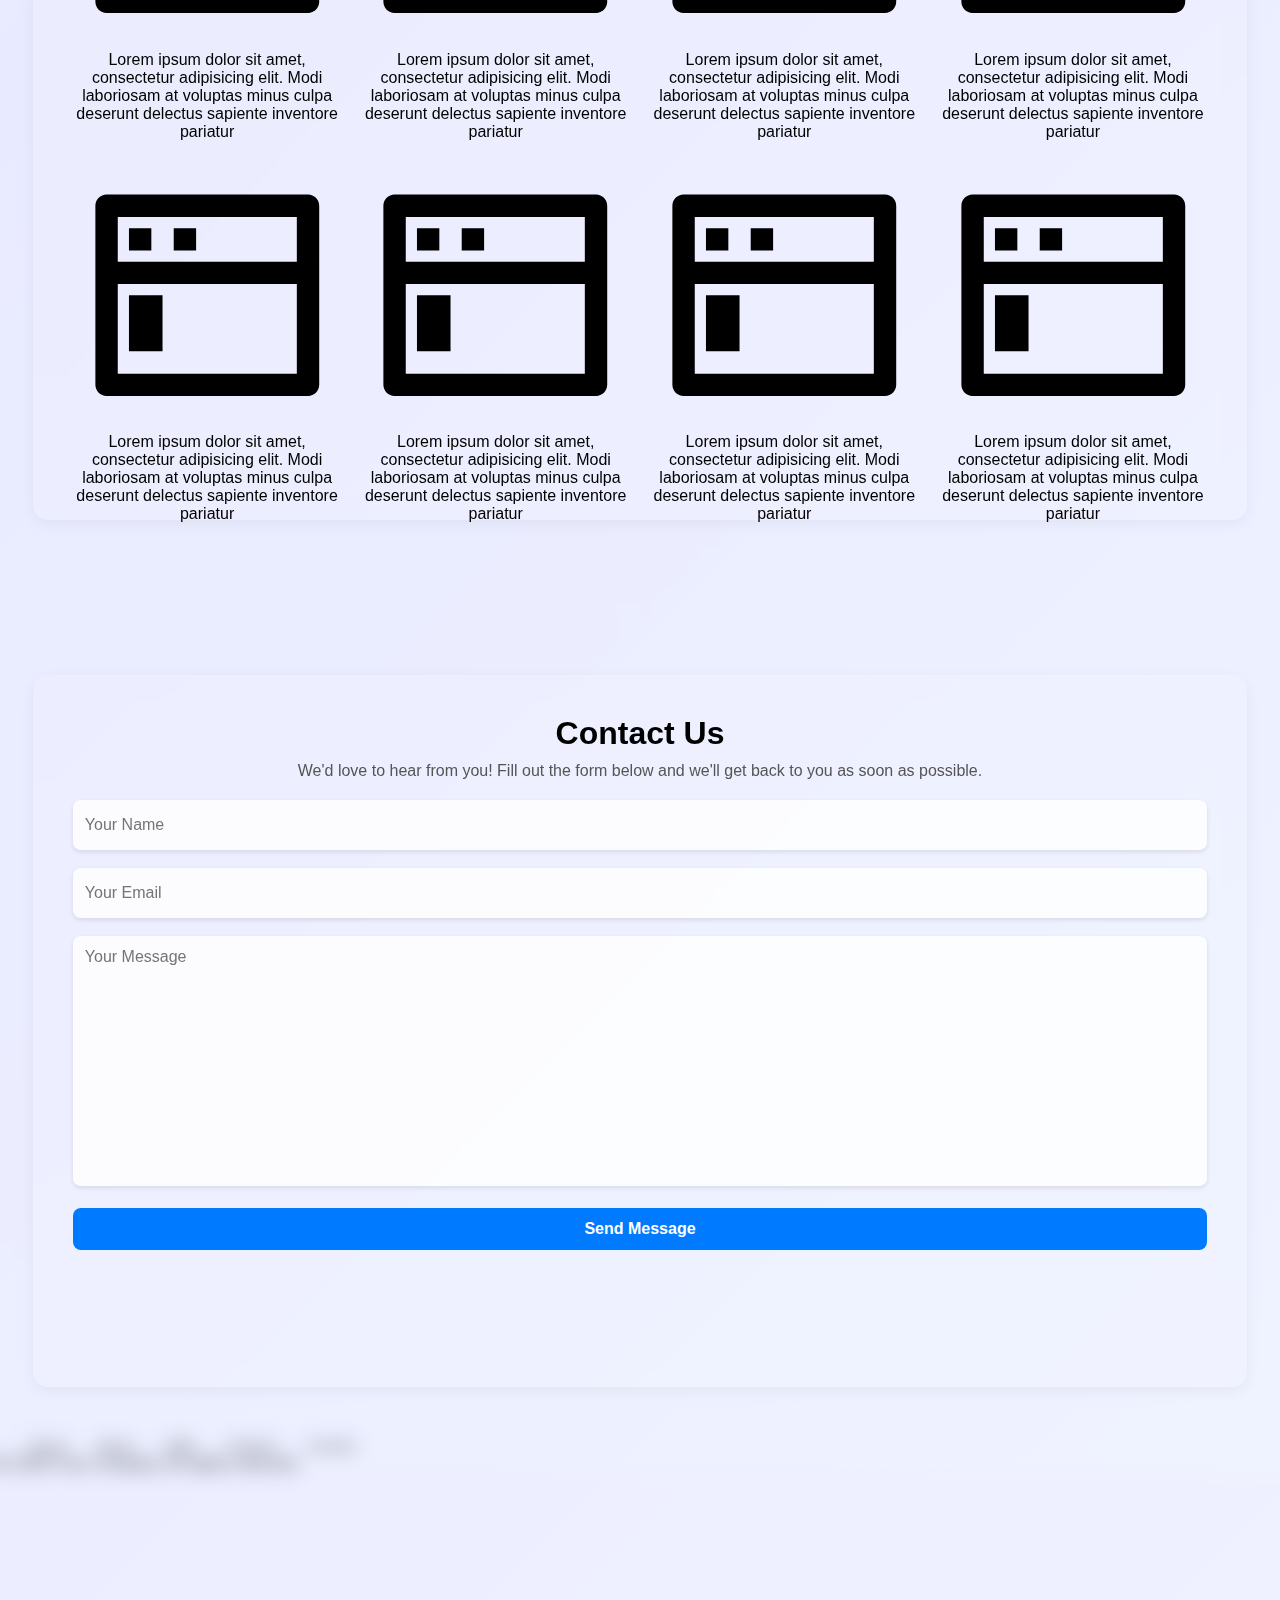
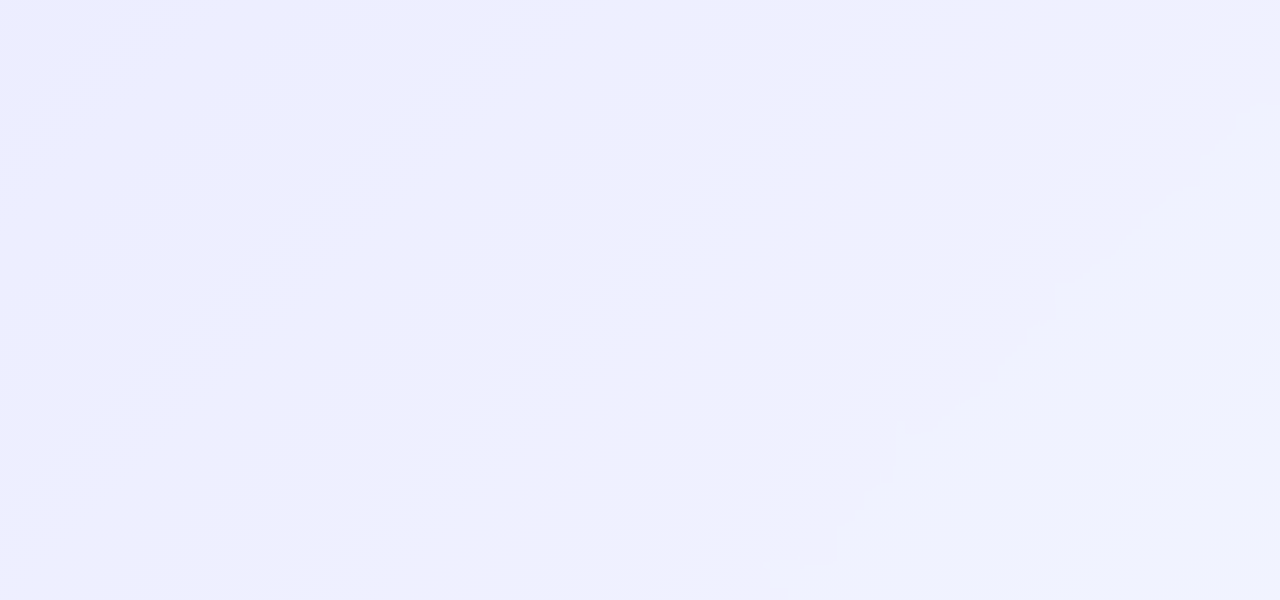
==== commit 8fbcfb3c: "update" ====
--- a/index.html
+++ b/index.html
@@ -131,7 +131,7 @@
                   <div class="item" style="--position: 3"><img src="https://img.icons8.com/?size=100&id=20909&format=png&color=000000" alt=""><h1>Html</h1></div>
                   <div class="item" style="--position: 4"><img src="https://img.icons8.com/?size=100&id=21278&format=png&color=000000" alt=""><h1>Css</h1></div>
                   <div class="item" style="--position: 5"><img src="https://img.icons8.com/?size=100&id=90519&format=png&color=000000" alt=""><h1>Spring Boot</h1></div>
-                  <div class="item" style="--position: 6"><img src="https://img.icons8.com/?size=100&id=BZz399uT6eo0&format=png&color=000000" alt=""><h1>JavaFx</h1></div>
+                  <div class="item" style="--position: 6"><img src="https://img.icons8.com/?size=100&id=BZz399uT6eo0&format=png&color=000000" alt=""><h1>JavaFX</h1></div>
                   <div class="item" style="--position: 7"><img src="https://img.icons8.com/?size=100&id=108784&format=png&color=000000" alt=""><h1>Java Script</h1></div>
                   <div class="item" style="--position: 8"><img src="https://img.icons8.com/?size=100&id=nCj4PvnCO0tZ&format=png&color=000000" alt=""><h1>Type Script</h1></div>
                   <div class="item" style="--position: 9"><img src="https://img.icons8.com/?size=100&id=g9mmSxx3SwAI&format=png&color=000000" alt=""><h1>Boostrap</h1></div>
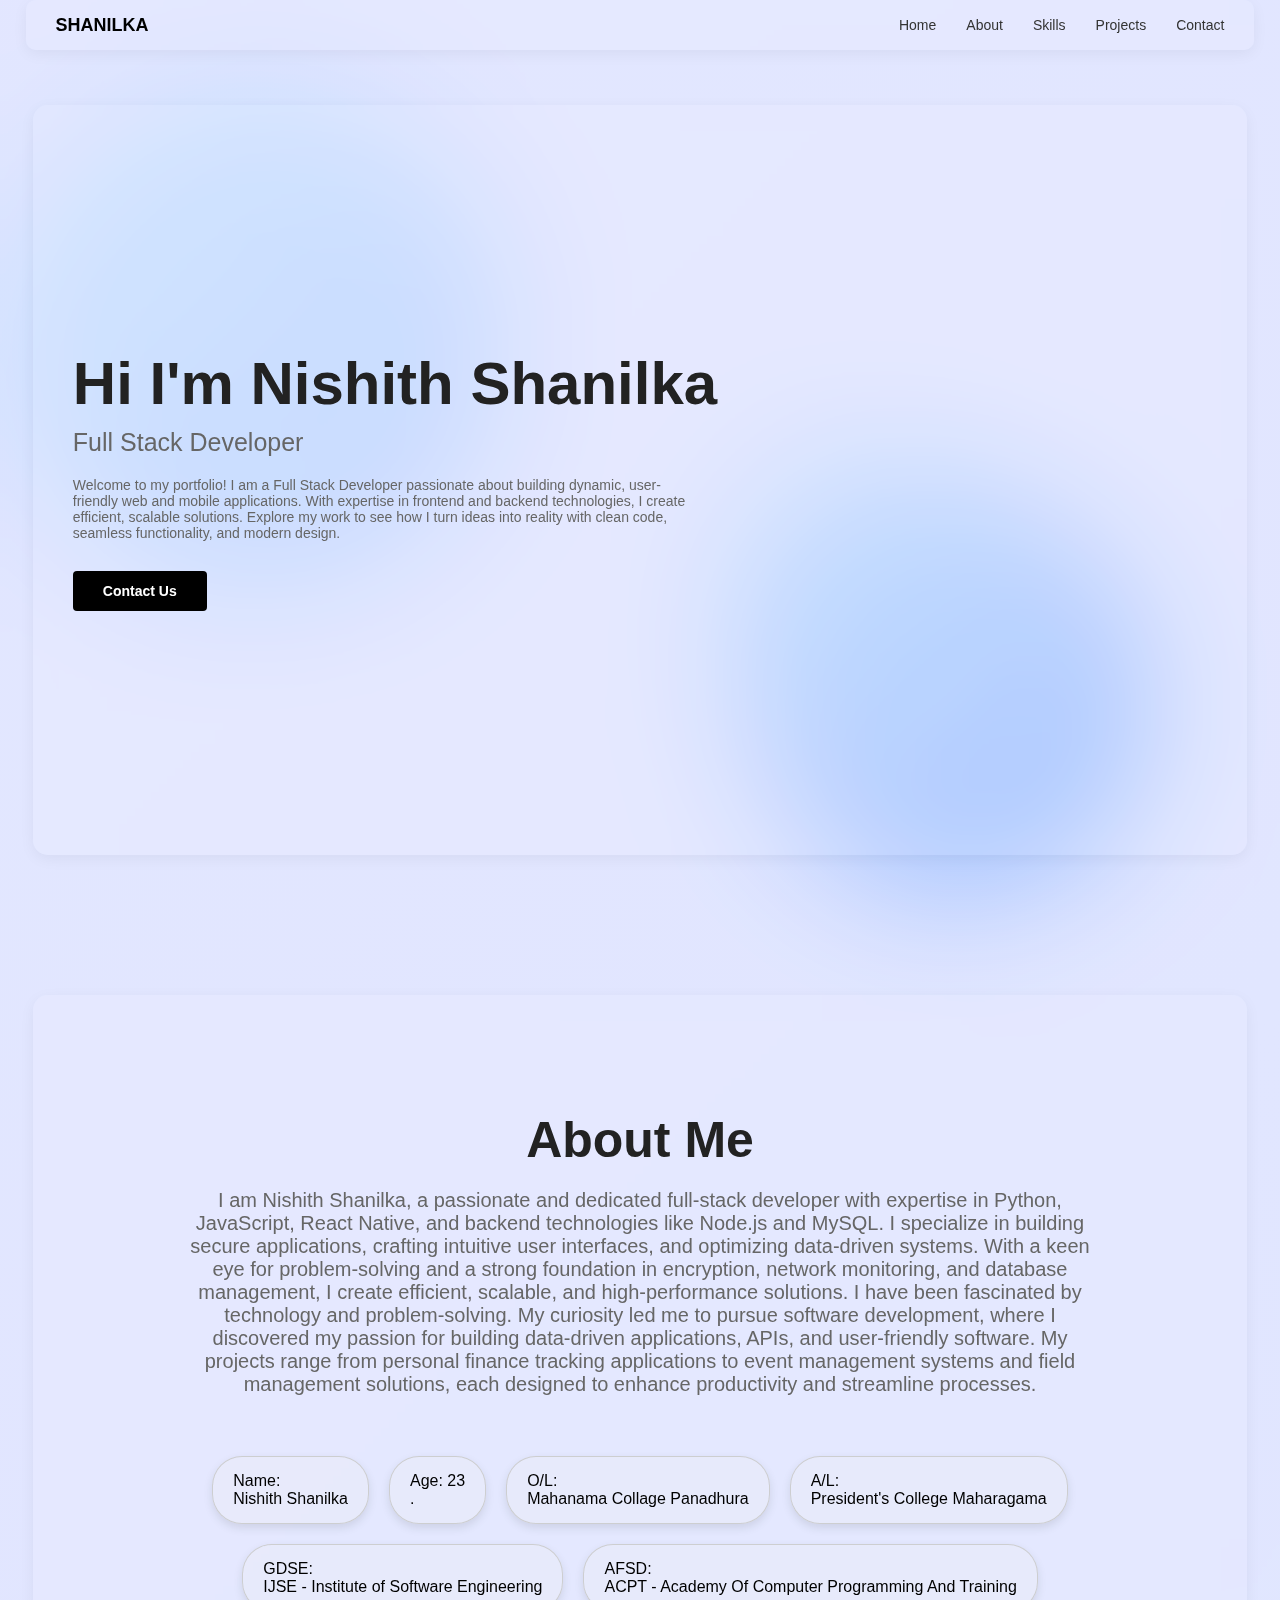
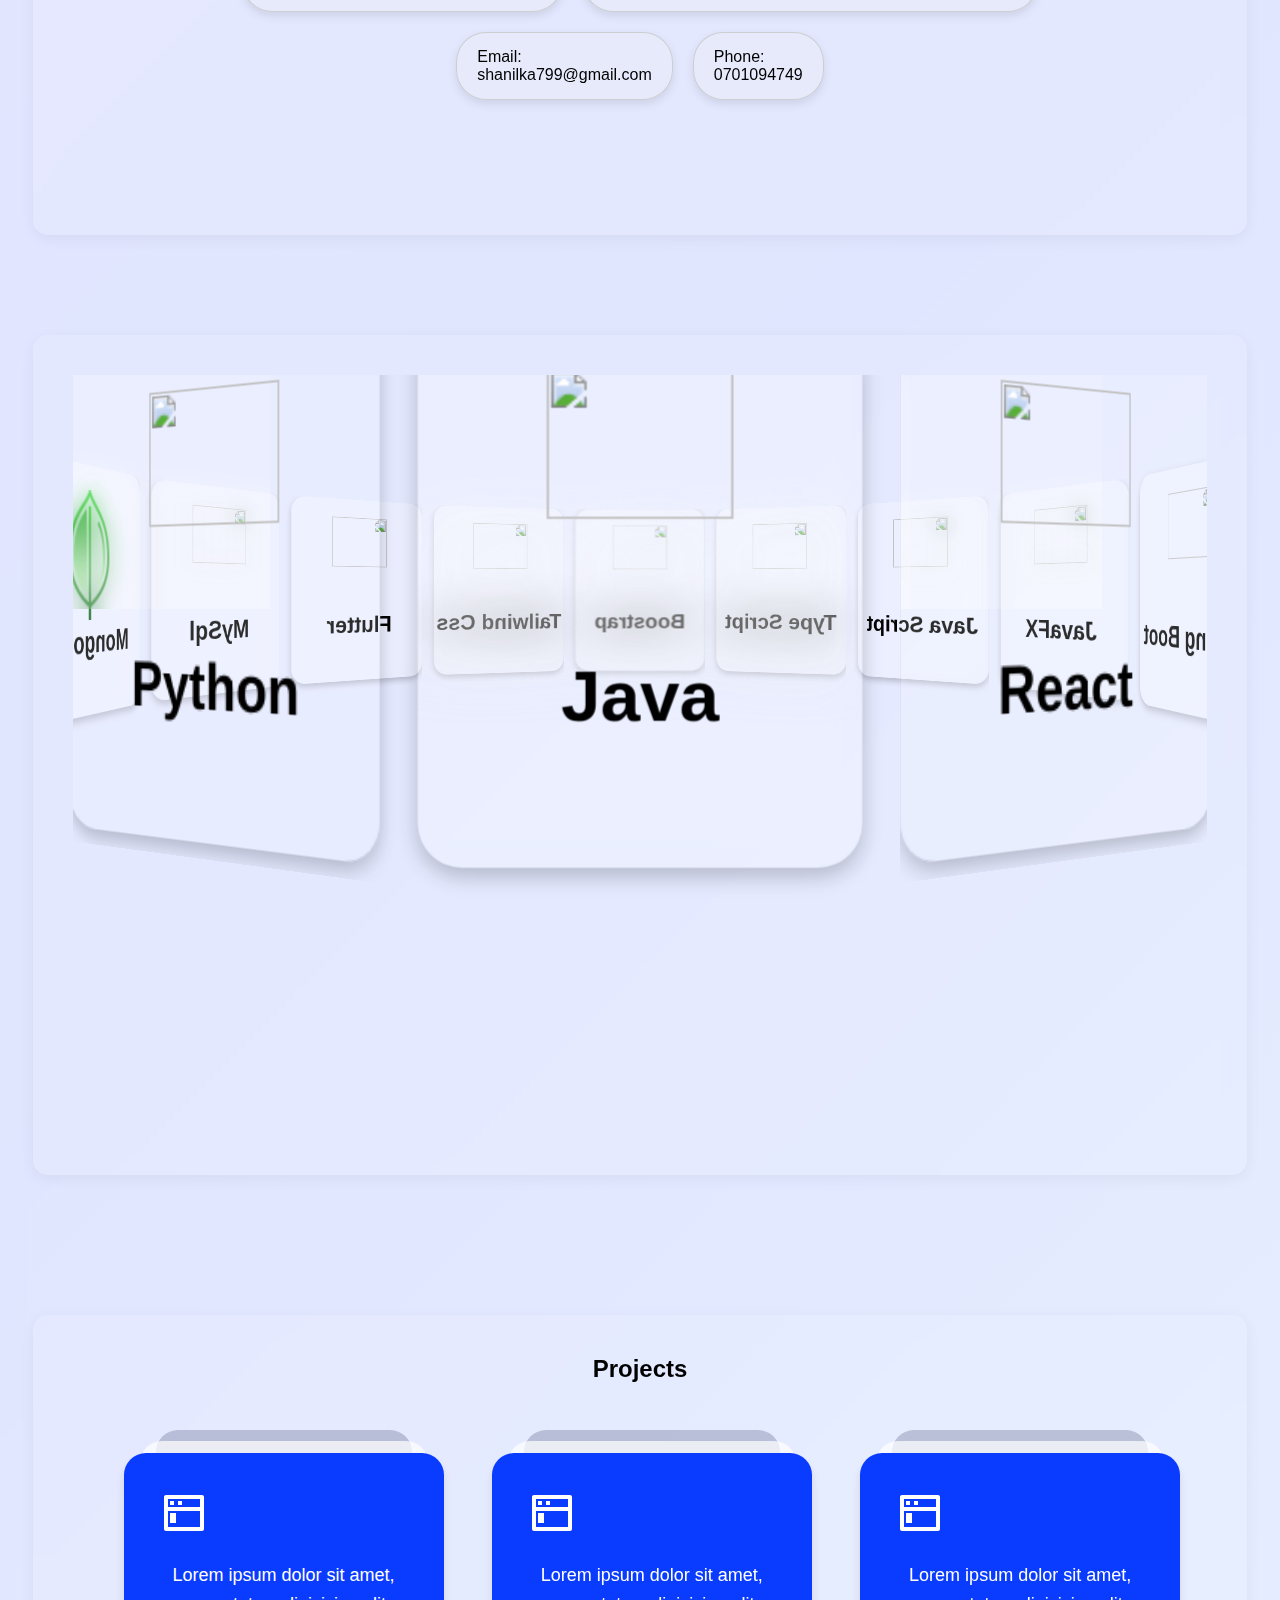
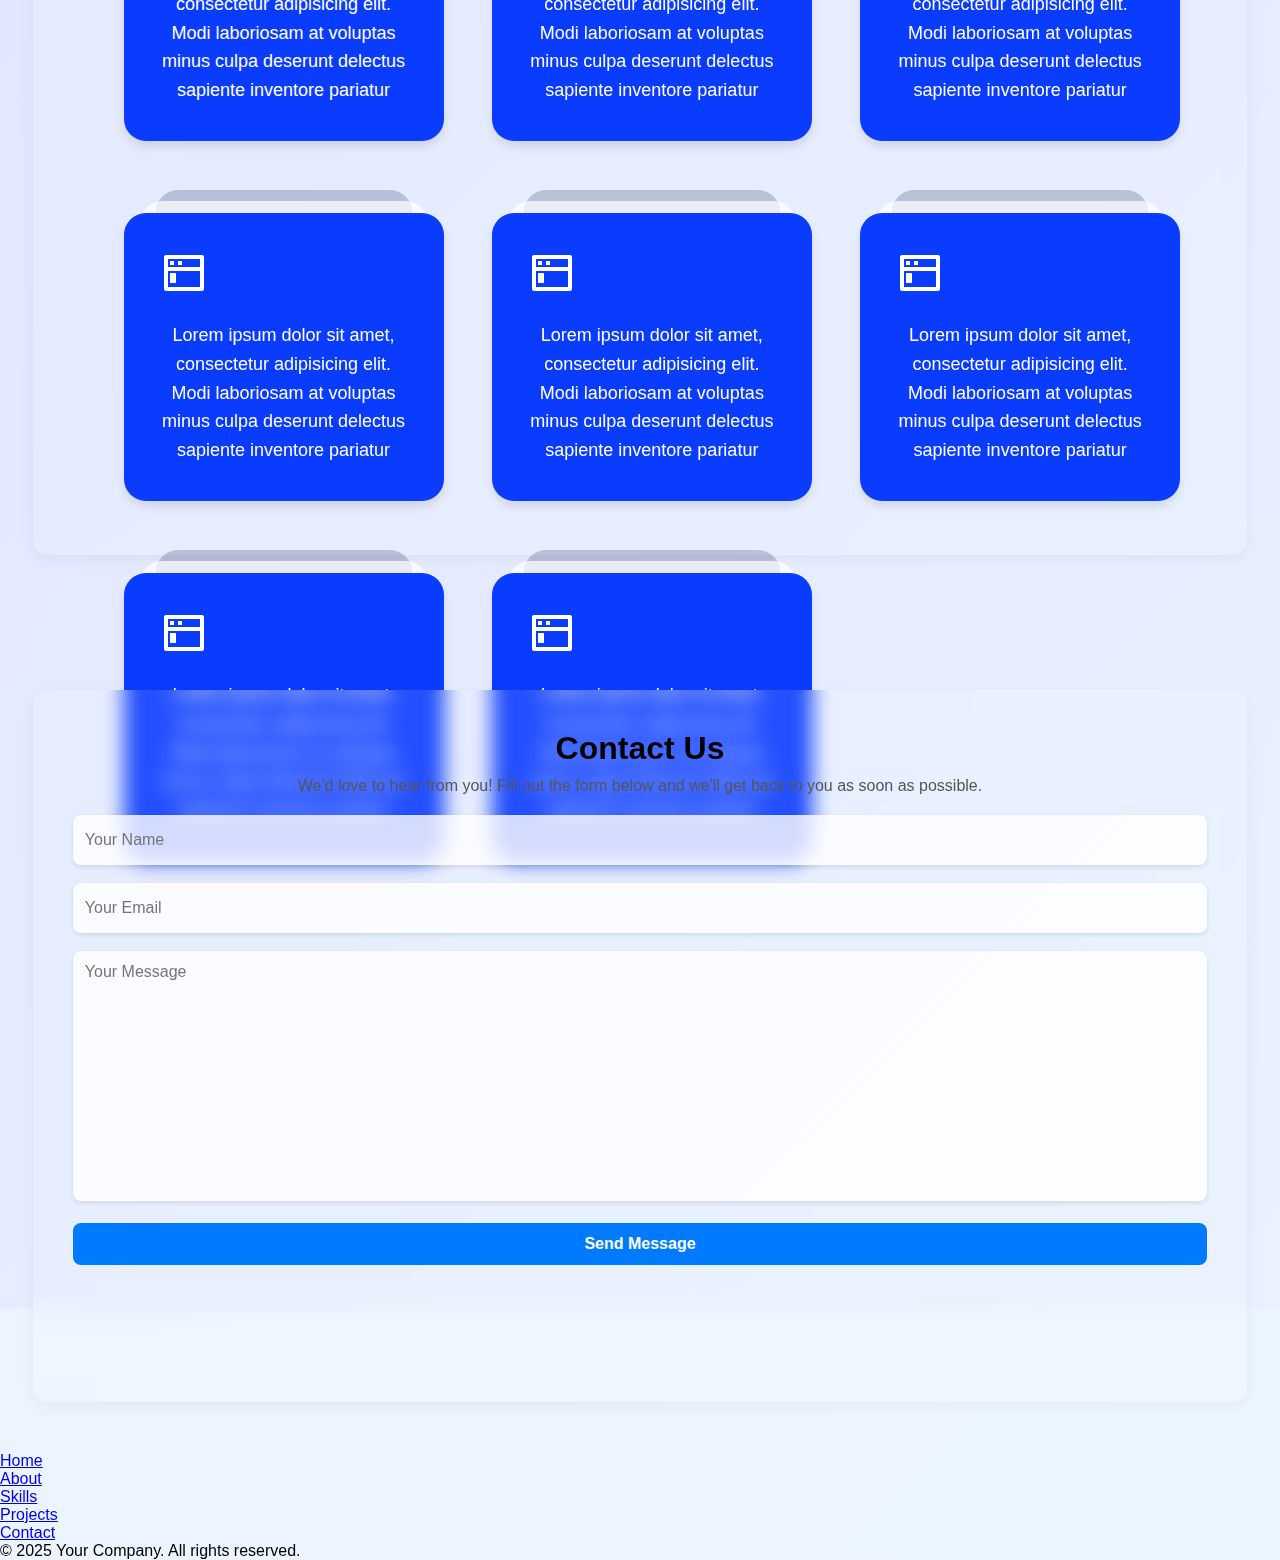
==== commit e32c5da1: "add @media (min-width: 321px) and (max-width: 480px) navbar css and project card css" ====
--- a/index.html
+++ b/index.html
@@ -7,7 +7,7 @@
     <link rel="stylesheet" href="./styles/main.css" />
     <link rel="stylesheet" href="./styles/sections/heroSection.css" />
     <link rel="stylesheet" href="./styles/sections/aboutSection.css" />
-    <!-- <link rel="stylesheet" href="./styles/sections/serviceSection.css" /> -->
+    <link rel="stylesheet" href="./styles/sections/headerSection.css" />
     <link rel="stylesheet" href="./styles/sections/skillsSection.css" />
     <link rel="stylesheet" href="./styles/sections/projectSection.css" />
     <link rel="stylesheet" href="./styles/sections/contactSection.css" />
@@ -25,19 +25,23 @@
 
       <div class="navBarContainer">
         <header>
-          <div class="logo">SHANILKA</div>
-          <nav>
-            <ul>
-              <li><a href="#home">Home</a></li>
-              <li><a href="#about">About</a></li>
-              <!-- <li><a href="#service">Service</a></li> -->
-              <li><a href="#skills">Skills</a></li>
-              <li><a href="#projects">Projects</a></li>
-              <li><a href="#contact">Contact</a></li>
-            </ul>
-          </nav>
+            <div class="logo">SHANILKA</div>
+            <nav>
+                <ul class="nav-links">
+                    <li><a href="#home">Home</a></li>
+                    <li><a href="#about">About</a></li>
+                    <li><a href="#skills">Skills</a></li>
+                    <li><a href="#projects">Projects</a></li>
+                    <li><a href="#contact">Contact</a></li>
+                </ul>
+                <div class="menu-toggle" onclick="toggleMenu()">☰</div>
+            </nav>
         </header>
-      </div>
+    </div>
+
+    <!-- Blur Background -->
+    <div class="blur-background"></div>
+
 
       <div class="container">
         <section id="home" class="hero">
@@ -384,5 +388,15 @@
         </div>
       </footer>
     </div>
+
+    <script>
+      function toggleMenu() {
+          const nav = document.querySelector(".nav-links");
+          const blurBg = document.querySelector(".blur-background");
+          nav.classList.toggle("active");
+          blurBg.classList.toggle("active");
+      }
+    </script>
+
   </body>
 </html>
--- a/styles/main.css
+++ b/styles/main.css
@@ -1,262 +1,166 @@
-      * {
-        margin: 0;
-        padding: 0;
-        box-sizing: border-box;
-        font-family: 'Arial', sans-serif;
+    * {
+      margin: 0;
+      padding: 0;
+      box-sizing: border-box;
+      font-family: 'Arial', sans-serif;
+    }
+
+    body {
+      background: linear-gradient(135deg, #ebefff 0%, #ecf6ff 100%);
+      width: 100%;
+      padding-top: 80px;
+    }
+
+    body::before {
+      content: '';
+      position: absolute;
+      top: 0;
+      left: 0;
+      width: 100%;
+      height: 501%;
+      background: linear-gradient(135deg, rgba(192, 196, 255, 0.2) 0%, rgba(183, 182, 255, 0.2) 50%, rgba(225, 227, 255, 0.2) 100%);
+      backdrop-filter: blur(10px);
+      -webkit-backdrop-filter: blur(10px);
+    }
+
+    .container {
+      max-width: 98%;
+      margin: 0 auto;
+      padding: 20px;
+      height: 100%;
+    }
+
+    .floating-person {
+      position: absolute;
+      top: 50%;
+      right: 10%;
+      transform: translateY(-50%);
+      width: 300px;
+      height: 300px;
+      background-image: url('/api/placeholder/300/300');
+      background-size: contain;
+      background-repeat: no-repeat;
+      z-index: 2;
+      animation: float 6s ease-in-out infinite;
+    }
+
+    @keyframes float {
+      0% {
+        transform: translateY(-50%);
       }
 
-      body {
-        background: linear-gradient(135deg, #f5f7ff 0%, #f5f9ff 100%);
-        width: 100%;
-        padding-top: 80px;
+      50% {
+        transform: translateY(-60%);
       }
 
+      100% {
+        transform: translateY(-50%);
+      }
+    }
 
-      /* Glass background effect for entire page */
-      body::before {
-        content: '';
-        position: absolute;
-        top: 0;
-        left: 0;
-        width: 100%;
-        height: 600%;
-        background: linear-gradient(135deg, rgba(192, 196, 255, 0.2) 0%, rgba(183, 182, 255, 0.2) 50%, rgba(225, 227, 255, 0.2) 100%);
-        backdrop-filter: blur(10px);
-        -webkit-backdrop-filter: blur(10px);
+    @keyframes floatCloud {
+      0% {
+        transform: translateY(0);
       }
 
-      .navBarContainer {
-        max-width: 98%;
-        margin: 0 auto;
-        padding: 20px;
-        position: fixed;
-        z-index: 1000;
+      50% {
+        transform: translateY(-15px);
       }
 
-      .container {
-        max-width: 98%;
-        margin: 0 auto;
-        padding: 20px;
-        height: 100%;
+      100% {
+        transform: translateY(0);
+      }
+    }
+
+    .glass-blob {
+      position: fixed;
+      border-radius: 50%;
+      filter: blur(60px);
+      z-index: -3;
+      opacity: 0.4;
+    }
+
+    .glass-blob-1 {
+      width: 500px;
+      height: 500px;
+      background: linear-gradient(135deg, #ade8ff 0%, #84b9ff 100%);
+      top: 10%;
+      left: 0;
+    }
+
+    .glass-blob-2 {
+      width: 400px;
+      height: 400px;
+      background: linear-gradient(135deg, #a0c4ff 0%, #0f77ff 100%);
+      bottom: 0;
+      right: 10%;
+    }
+
+    .glass-blob-3 {
+      width: 300px;
+      height: 300px;
+      background: linear-gradient(135deg, #a5dbff 0%, #addeff 100%);
+      top: 50%;
+      right: 20%;
+    }
+
+    @media (max-width: 768px) {
+
+      .hero-content,
+      .portfolio-content {
+        width: 100%;
       }
 
-      /* Header with glass effect */
-      header {
-        display: flex;
-        justify-content: space-between;
-        align-items: center;
-        padding: 15px 30px;
-        background: rgba(255, 255, 255, 0.1);
-        backdrop-filter: blur(10px);
-        -webkit-backdrop-filter: blur(10px);
-        border-radius: 10px;
-        box-shadow: 0 4px 15px rgba(0, 0, 0, 0.05);
-        width: 96%;
-        position: fixed; 
-        top: 0;
-        left: 2%;
-        right: 2%;
-        height: 50px;
-        z-index: 100;
-    }
-    
-    
-    .logo {
-        font-weight: bold;
-        font-size: 18px;
-    }
-    
-    nav ul {
-        display: flex;
-        list-style: none;
-        margin: 0;
-        padding: 0;
-    }
-    
-    nav ul li {
-        margin-left: 30px;
-    }
-    
-    nav ul li a {
-        text-decoration: none;
-        color: #333;
-        font-size: 14px;
-        transition: 0.3s;
-    }
-    
-    nav ul li a:hover {
-        color: #007BFF;
-    }
-    
-
-      /* Hero Animation */
-      .floating-person {
-        position: absolute;
-        top: 50%;
-        right: 10%;
-        transform: translateY(-50%);
-        width: 300px;
-        height: 300px;
-        background-image: url('/api/placeholder/300/300');
-        background-size: contain;
-        background-repeat: no-repeat;
-        z-index: 2;
-        animation: float 6s ease-in-out infinite;
+      .hero {
+        flex-direction: column;
+        text-align: center;
       }
 
-      @keyframes float {
-        0% {
-          transform: translateY(-50%);
-        }
-
-        50% {
-          transform: translateY(-60%);
-        }
-
-        100% {
-          transform: translateY(-50%);
-        }
+      .features-grid {
+        grid-template-columns: repeat(2, 1fr);
       }
 
-      .cloud {
-        position: absolute;
-        background-color: rgba(255, 255, 255, 0.7);
-        border-radius: 50%;
-        z-index: 1;
-        backdrop-filter: blur(5px);
-        -webkit-backdrop-filter: blur(5px);
-        box-shadow: 0 4px 15px rgba(0, 0, 0, 0.05);
+      .workflow-grid {
+        grid-template-columns: repeat(2, 1fr);
       }
 
-      .cloud-1 {
-        width: 80px;
-        height: 80px;
-        top: 30%;
-        right: 25%;
-        animation: floatCloud 7s ease-in-out infinite;
+      .pricing-grid {
+        grid-template-columns: repeat(2, 1fr);
       }
 
-      .cloud-2 {
-        width: 60px;
-        height: 60px;
-        top: 60%;
-        right: 30%;
-        animation: floatCloud 9s ease-in-out infinite 1s;
+      .portfolio {
+        flex-direction: column;
+        text-align: center;
       }
 
-      .cloud-3 {
-        width: 40px;
-        height: 40px;
-        top: 40%;
-        right: 40%;
-        animation: floatCloud 8s ease-in-out infinite 2s;
+      .hero-image,
+      .portfolio-images {
+        width: 100%;
+        margin-top: 30px;
+      }
+    }
+
+    @media (max-width: 480px) {
+
+      .features-grid,
+      .workflow-grid,
+      .pricing-grid {
+        grid-template-columns: 1fr;
       }
 
-      @keyframes floatCloud {
-        0% {
-          transform: translateY(0);
-        }
-
-        50% {
-          transform: translateY(-15px);
-        }
-
-        100% {
-          transform: translateY(0);
-        }
+      nav ul {
+        display: none;
       }
 
-      /* Glass gradient background patterns */
-      .glass-blob {
-        position: fixed;
-        border-radius: 50%;
-        filter: blur(60px);
-        z-index: -3;
-        opacity: 0.4;
+      .section-title {
+        font-size: 24px;
       }
 
-      .glass-blob-1 {
-        width: 500px;
-        height: 500px;
-        background: linear-gradient(135deg, #ffadad 0%, #ffd6a5 100%);
-        top: 10%;
-        left: 0;
+      .hero h1 {
+        font-size: 32px;
       }
 
-      .glass-blob-2 {
-        width: 400px;
-        height: 400px;
-        background: linear-gradient(135deg, #a0c4ff 0%, #bdb2ff 100%);
-        bottom: 0;
-        right: 10%;
+      .hero h2 {
+        font-size: 24px;
       }
-
-      .glass-blob-3 {
-        width: 300px;
-        height: 300px;
-        background: linear-gradient(135deg, #ffc6ff 0%, #ffadad 100%);
-        top: 50%;
-        right: 20%;
-      }
-
-      /* Responsive design */
-      @media (max-width: 768px) {
-
-        .hero-content,
-        .portfolio-content {
-          width: 100%;
-        }
-
-        .hero {
-          flex-direction: column;
-          text-align: center;
-        }
-
-        .features-grid {
-          grid-template-columns: repeat(2, 1fr);
-        }
-
-        .workflow-grid {
-          grid-template-columns: repeat(2, 1fr);
-        }
-
-        .pricing-grid {
-          grid-template-columns: repeat(2, 1fr);
-        }
-
-        .portfolio {
-          flex-direction: column;
-          text-align: center;
-        }
-
-        .hero-image,
-        .portfolio-images {
-          width: 100%;
-          margin-top: 30px;
-        }
-      }
-
-      @media (max-width: 480px) {
-
-        .features-grid,
-        .workflow-grid,
-        .pricing-grid {
-          grid-template-columns: 1fr;
-        }
-
-        nav ul {
-          display: none;
-        }
-
-        .section-title {
-          font-size: 24px;
-        }
-
-        .hero h1 {
-          font-size: 32px;
-        }
-
-        .hero h2 {
-          font-size: 24px;
-        }
-      }+    }--- a/styles/sections/heroSection.css
+++ b/styles/sections/heroSection.css
@@ -1,5 +1,5 @@
 .hero {
-  height: 750px;
+  height: 800px;
   background-color: #000;
   display: flex;
   justify-content: space-between;
@@ -12,15 +12,16 @@
   border-radius: 15px;
   padding: 40px;
   margin-bottom: 60px;
+  margin-top: 5px;
   box-shadow: 0 4px 15px rgba(0, 0, 0, 0.05);
 }
 
 .hero-content {
-  width: 50%;
+  width: 80%;
 }
 
 .hero h1 {
-  font-size: 40px;
+  font-size: 90px;
   font-weight: bold;
   margin-bottom: 10px;
   color: #222;
@@ -37,7 +38,7 @@
   font-size: 16px;
   color: #666;
   margin-bottom: 30px;
-  max-width: 450px;
+  width: 68%;
 }
 
 .btn {
@@ -59,4 +60,266 @@
 .hero-image img {
   width: 100%;
   height: auto;
+}
+
+@media (min-width: 1201px) {
+  .hero {
+    height: 750px;
+    background-color: #000;
+    display: flex;
+    justify-content: space-between;
+    align-items: center;
+    padding: 60px 0;
+    position: relative;
+    background: rgba(255, 255, 255, 0.1);
+    backdrop-filter: blur(10px);
+    -webkit-backdrop-filter: blur(10px);
+    border-radius: 15px;
+    padding: 40px;
+    margin-bottom: 60px;
+    margin-top: 5px;
+    box-shadow: 0 4px 15px rgba(0, 0, 0, 0.05);
+  }
+
+  .hero h1 {
+    font-size: 60px;
+    font-weight: bold;
+    margin-bottom: 10px;
+    color: #222;
+  }
+  
+  .hero h2 {
+    font-size: 25px;
+    font-weight: normal;
+    margin-bottom: 20px;
+    color: #666;
+  }
+  
+  .hero p {
+    font-size: 14px;
+    color: #666;
+    margin-bottom: 30px;
+    width: 68%;
+  }
+
+}
+
+@media (min-width: 1025px) and (max-width: 1200px) { 
+  .hero {
+    height: 710px;
+    background-color: #000;
+    display: flex;
+    justify-content: space-between;
+    align-items: center;
+    padding: 60px 0;
+    position: relative;
+    background: rgba(255, 255, 255, 0.1);
+    backdrop-filter: blur(10px);
+    -webkit-backdrop-filter: blur(10px);
+    border-radius: 15px;
+    padding: 40px;
+    margin-bottom: 60px;
+    margin-top: 5px;
+    box-shadow: 0 4px 15px rgba(0, 0, 0, 0.05);
+  }
+
+  .hero-content {
+    width: 75%;
+  }
+
+  .hero h1 {
+    font-size: 45px;
+    font-weight: bold;
+    margin-bottom: 10px;
+    color: #222;
+  }
+  
+  .hero h2 {
+    font-size: 23px;
+    font-weight: normal;
+    margin-bottom: 20px;
+    color: #666;
+  }
+  
+  .hero p {
+    font-size: 12px;
+    color: #666;
+    margin-bottom: 30px;
+    width: 68%;
+  }
+}
+
+@media (min-width: 769px) and (max-width: 1024px) { 
+  .hero {
+    height: 715px;
+    background-color: #000;
+    display: flex;
+    justify-content: space-between;
+    align-items: center;
+    padding: 60px 0;
+    position: relative;
+    background: rgba(255, 255, 255, 0.1);
+    backdrop-filter: blur(10px);
+    -webkit-backdrop-filter: blur(10px);
+    border-radius: 15px;
+    padding: 40px;
+    margin-bottom: 60px;
+    margin-top: 5px;
+    box-shadow: 0 4px 15px rgba(0, 0, 0, 0.05);
+  }
+
+  .hero-content {
+    position: absolute;
+    margin-top: 340px;
+    width: 90%;
+    align-items: center;
+    text-align: center;
+    left: 5%;
+    right: 5%;
+  }
+
+  .hero h1 {
+    font-size: 45px;
+    font-weight: bold;
+    margin-bottom: 10px;
+    color: #222;
+    text-align: center;
+  }
+  
+  .hero h2 {
+    font-size: 23px;
+    font-weight: normal;
+    margin-bottom: 20px;
+    color: #666;
+    text-align: center;
+  }
+  
+  .hero p {
+    position: relative;
+    width: 80%;
+    left: 10%;
+    right: 10%;
+    font-size: 12px;
+    color: #666;
+    margin-bottom: 30px;
+    align-items: center;
+    text-align: center;
+  }
+
+ }
+
+@media (min-width: 481px) and (max-width: 768px) { 
+  .hero {
+    height: 865px;
+    background-color: #000;
+    display: flex;
+    justify-content: space-between;
+    align-items: center;
+    padding: 60px 0;
+    position: relative;
+    background: rgba(255, 255, 255, 0.1);
+    backdrop-filter: blur(10px);
+    -webkit-backdrop-filter: blur(10px);
+    border-radius: 15px;
+    padding: 40px;
+    margin-bottom: 60px;
+    margin-top: 5px;
+    box-shadow: 0 4px 15px rgba(0, 0, 0, 0.05);
+  }
+
+  .hero-content {
+    position: absolute;
+    margin-top: 440px;
+    width: 90%;
+    align-items: center;
+    text-align: center;
+    left: 5%;
+    right: 5%;
+  }
+
+  .hero h1 {
+    font-size: 30px;
+    font-weight: bold;
+    margin-bottom: 10px;
+    color: #222;
+    text-align: center;
+  }
+  
+  .hero h2 {
+    font-size: 20px;
+    font-weight: normal;
+    margin-bottom: 20px;
+    color: #666;
+    text-align: center;
+  }
+  
+  .hero p {
+    position: relative;
+    width: 80%;
+    left: 10%;
+    right: 10%;
+    font-size: 12px;
+    color: #666;
+    margin-bottom: 30px;
+    align-items: center;
+    text-align: center;
+  }
+}
+
+@media (min-width: 321px) and (max-width: 480px) { 
+  .hero {
+    height: 865px;
+    background-color: #000;
+    display: flex;
+    justify-content: space-between;
+    align-items: center;
+    padding: 60px 0;
+    position: relative;
+    background: rgba(255, 255, 255, 0.1);
+    backdrop-filter: blur(10px);
+    -webkit-backdrop-filter: blur(10px);
+    border-radius: 15px;
+    padding: 40px;
+    margin-bottom: 60px;
+    margin-top: 5px;
+    box-shadow: 0 4px 15px rgba(0, 0, 0, 0.05);
+  }
+
+  .hero-content {
+    position: absolute;
+    margin-top: 440px;
+    width: 90%;
+    align-items: center;
+    text-align: center;
+    left: 5%;
+    right: 5%;
+  }
+
+  .hero h1 {
+    font-size: 30px;
+    font-weight: bold;
+    margin-bottom: 10px;
+    color: #222;
+    text-align: center;
+  }
+  
+  .hero h2 {
+    font-size: 20px;
+    font-weight: normal;
+    margin-bottom: 20px;
+    color: #666;
+    text-align: center;
+  }
+  
+  .hero p {
+    position: relative;
+    width: 80%;
+    left: 10%;
+    right: 10%;
+    font-size: 12px;
+    color: #666;
+    margin-bottom: 30px;
+    align-items: center;
+    text-align: center;
+  }
 }--- a/styles/sections/aboutSection.css
+++ b/styles/sections/aboutSection.css
@@ -1,16 +1,16 @@
-
 .about {
+  width: 100%;
   height: 840px;
-  width: 100%;
   display: flex;
-  justify-content: space-between;
+  flex-direction: column; /* Stacks items vertically */
   align-items: center;
-  padding: 60px 0;
-  position: relative;
+  justify-content: center;
+  padding: 60px 20px;
   background: rgba(255, 255, 255, 0.1);
   backdrop-filter: blur(10px);
   -webkit-backdrop-filter: blur(10px);
   border-radius: 15px;
+  margin: 60px 0;
   padding: 40px;
   margin-top: 80px;
   margin-bottom: 40px;
@@ -18,26 +18,139 @@
 }
 
 .aboutMainDiv {
-  height: 950px;
-  padding: 0.5px;
-  background-color: #00000000;
+  width: 100%;
+  background-color: transparent;
+  display: flex;
+  flex-direction: column;
+  align-items: center;
+  gap: 30px; 
 }
 
 .about-title {
-  position: absolute;
   text-align: center;
-  width: 93%;
-  margin-top: -500px;
   font-size: 50px;
   color: #222;
+  margin-bottom: 20px; 
 }
 
 .about-para {
-  position: absolute;
   text-align: center;
-  margin-top: -250px;
-  left: 5%;
-  right: 5%;
   color: #666;
   font-size: 20px;
+  max-width: 80%;
+  margin-bottom: 40px; 
 }
+
+.about-flex-container {
+  width: 80%;
+  display: flex;
+  justify-content: center;
+  align-items: center;
+  flex-wrap: wrap;
+  gap: 20px;
+  padding: 20px;
+  box-sizing: border-box;
+}
+
+.about-flex-container > div {
+  width: auto;
+  border: 1px solid #c7c7c7d8;
+  padding: 15px 20px;
+  border-radius: 30px;
+  background-color: rgba(241, 241, 241, 0.267);
+  box-shadow: 0px 4px 10px rgba(0, 0, 0, 0.1);
+  transition: all 0.3s ease-in-out;
+}
+
+.about-flex-container > div:hover {
+  transform: translateY(-5px);
+  box-shadow: 0px 6px 15px rgba(0, 0, 0, 0.2);
+  background-color: rgba(241, 241, 241, 0.6);
+}
+
+
+/* ####################################### 481px to 768px ###################################### */
+@media (min-width: 481px) and (max-width: 768px) {
+  .about-title {
+    text-align: center;
+    font-size: 50px;
+    color: #222;
+    margin-bottom: 20px; 
+    display: none;
+  }
+  
+  .about-para {
+    text-align: center;
+    color: #666;
+    font-size: 20px;
+    max-width: 80%;
+    margin-bottom: 40px; 
+    display: none;
+  }
+  
+  .about-flex-container {
+    width: 80%;
+    display: flex;
+    justify-content: center;
+    align-items: center;
+    flex-wrap: wrap;
+    gap: 20px;
+    padding: 20px;
+    box-sizing: border-box;
+    display: none;
+  }
+  
+  .about-flex-container > div {
+    width: auto;
+    border: 1px solid #c7c7c7d8;
+    padding: 15px 20px;
+    border-radius: 30px;
+    background-color: rgba(241, 241, 241, 0.267);
+    box-shadow: 0px 4px 10px rgba(0, 0, 0, 0.1);
+    transition: all 0.3s ease-in-out;
+    display: none;
+  }
+}
+
+/* ################################## 321px to 480px ###################################### */
+@media (min-width: 321px) and (max-width: 480px) { 
+  .about-title {
+    text-align: center;
+    font-size: 50px;
+    color: #222;
+    margin-bottom: 20px; 
+    display: none;
+  }
+  
+  .about-para {
+    text-align: center;
+    color: #666;
+    font-size: 20px;
+    max-width: 80%;
+    margin-bottom: 40px; 
+    display: none;
+  }
+  
+  .about-flex-container {
+    width: 80%;
+    display: flex;
+    justify-content: center;
+    align-items: center;
+    flex-wrap: wrap;
+    gap: 20px;
+    padding: 20px;
+    box-sizing: border-box;
+    display: none;
+  }
+  
+  .about-flex-container > div {
+    width: auto;
+    border: 1px solid #c7c7c7d8;
+    padding: 15px 20px;
+    border-radius: 30px;
+    background-color: rgba(241, 241, 241, 0.267);
+    box-shadow: 0px 4px 10px rgba(0, 0, 0, 0.1);
+    transition: all 0.3s ease-in-out;
+    display: none;
+  }
+}--- a/styles/sections/headerSection.css
+++ b/styles/sections/headerSection.css
@@ -0,0 +1,227 @@
+.navBarContainer {
+  max-width: 98%;
+  margin: 0 auto;
+  padding: 20px;
+  position: fixed;
+  z-index: 1000;
+  width: 100%;
+}
+
+/* Header */
+header {
+  display: flex;
+  justify-content: space-between;
+  align-items: center;
+  padding: 15px 30px;
+  background: rgba(255, 255, 255, 0.1);
+  backdrop-filter: blur(10px);
+  -webkit-backdrop-filter: blur(10px);
+  border-radius: 10px;
+  box-shadow: 0 4px 15px rgba(0, 0, 0, 0.05);
+  width: 96%;
+  position: fixed;
+  top: 0;
+  left: 2%;
+  right: 2%;
+  height: 50px;
+  z-index: 100;
+}
+
+/* Logo */
+.logo {
+  font-weight: bold;
+  font-size: 18px;
+}
+
+/* Navigation */
+nav {
+  display: flex;
+  align-items: center;
+}
+
+.nav-links {
+  display: flex;
+  list-style: none;
+  margin: 0;
+  padding: 0;
+}
+
+.nav-links li {
+  margin-left: 30px;
+}
+
+.nav-links li a {
+  text-decoration: none;
+  color: #333;
+  font-size: 14px;
+  transition: 0.3s;
+}
+
+.nav-links li a:hover {
+  color: #007BFF;
+}
+
+/* Hamburger Menu (Hidden by Default) */
+.menu-toggle {
+  display: none;
+  font-size: 24px;
+  cursor: pointer;
+}
+
+/* Responsive Design */
+@media (max-width: 768px) {
+  
+  .menu-toggle {
+      display: block;
+  }
+
+  .nav-links {
+      display: none;
+      flex-direction: column;
+      position: absolute;
+      top: 60px;
+      right: 0;
+      width: 100%;
+      background: rgba(255, 255, 255, 0.9);
+      border-radius: 10px;
+      box-shadow: 0 4px 15px rgba(0, 0, 0, 0.1);
+      text-align: center;
+      padding: 20px 0;
+  }
+
+  .nav-links.active {
+      display: flex;
+  }
+
+  .nav-links li {
+      margin: 15px 0;
+  }
+}
+
+/* Blur Background */
+.blur-background {
+  position: fixed;
+  top: 0;
+  left: 0;
+  width: 100%;
+  height: 100%;
+  background: rgba(0, 0, 0, 0.3);
+  backdrop-filter: blur(10px);
+  -webkit-backdrop-filter: blur(10px);
+  opacity: 0;
+  pointer-events: none;
+  transition: opacity 0.3s ease;
+}
+
+/* When Menu is Active */
+.blur-background.active {
+  opacity: 1;
+  pointer-events: all;
+}
+
+@media (max-width: 480px) { 
+
+  /* .navBarContainer {
+    max-width: 98%;
+    margin: 0 auto;
+    padding: 20px;
+    position: fixed;
+    z-index: 1000;
+    width: 100%;
+  }
+  
+  header {
+    display: flex;
+    justify-content: space-between;
+    align-items: center;
+    padding: 15px 30px;
+    background: rgba(255, 255, 255, 0.1);
+    backdrop-filter: blur(10px);
+    -webkit-backdrop-filter: blur(10px);
+    border-radius: 10px;
+    box-shadow: 0 4px 15px rgba(0, 0, 0, 0.05);
+    width: 76%;
+    position: fixed;
+    top: 0;
+    left: 2%;
+    right: 2%;
+    height: 50px;
+    z-index: 100;
+  } */
+
+  .navBarContainer {
+    max-width: 100%;
+    padding: 10px;
+    width: 100%;
+  }
+
+  /* Adjust header */
+  header {
+    padding: 10px 15px;
+    width: 100%;
+    height: 50px;
+    left: 0;
+    right: 0;
+    border-radius: 0; /* Remove unnecessary border-radius */
+  }
+
+  /* Align logo */
+  .logo {
+    font-size: 16px;
+  }
+
+  /* Hamburger menu */
+  .menu-toggle {
+    display: block;
+    font-size: 22px;
+    cursor: pointer;
+    position: absolute;
+    right: 15px;
+    top: 12px;
+  }
+
+  /* Navigation links */
+  .nav-links {
+    display: none;
+    flex-direction: column;
+    position: absolute;
+    top: 50px; /* Adjusted position */
+    right: 0;
+    width: 100%;
+    background: rgba(255, 255, 255, 0.95);
+    border-radius: 0 0 10px 10px;
+    box-shadow: 0 4px 15px rgba(0, 0, 0, 0.1);
+    text-align: center;
+    padding: 10px 0;
+  }
+
+  .nav-links.active {
+    display: flex;
+  }
+
+  .nav-links li {
+    margin: 10px 0;
+  }
+
+  /* Ensure blur background covers the entire screen */
+  .blur-background {
+    position: fixed;
+    top: 0;
+    left: 0;
+    width: 100vw;
+    height: 100vh;
+    background: rgba(0, 0, 0, 0.3);
+    backdrop-filter: blur(10px);
+    -webkit-backdrop-filter: blur(10px);
+    opacity: 0;
+    pointer-events: none;
+    transition: opacity 0.3s ease;
+  }
+
+  .blur-background.active {
+    opacity: 1;
+    pointer-events: all;
+  }
+}
+
+
--- a/styles/sections/projectSection.css
+++ b/styles/sections/projectSection.css
@@ -8,7 +8,7 @@
 
 .projects {
   height: 840px;
-  width: 100vw; /* Full viewport width */
+  width: 100vw; 
   text-align: center;
   background: rgba(255, 255, 255, 0.1);
   backdrop-filter: blur(10px);
@@ -17,61 +17,36 @@
   box-shadow: 0 4px 15px rgba(0, 0, 0, 0.05);
   margin: 60px 0;
   padding: 40px;
-  margin-top: 60px;
-  margin-bottom: 60px;
+  margin-top: 80px;
+  margin-bottom: 40px;
 }
 
 .pricing-grid {
+  position: absolute;
+  left: 5%;
+  right: 5%;
+  width: 90%;
   display: grid;
-  grid-template-columns: repeat(4, 1fr);
-  gap: 20px;
-  margin-top: 30px;
+  grid-template-columns: repeat(auto-fit, minmax(280px, 1fr));
+  gap: 72px; 
+  margin-top: 40px;
+  padding: 30px;
 }
 
-.pricing-card {
-  background: linear-gradient(135deg, rgba(255, 107, 107, 0.9) 0%, rgba(255, 135, 135, 0.9) 100%);
-  backdrop-filter: blur(10px);
-  -webkit-backdrop-filter: blur(10px);
-  border-radius: 15px;
-  padding: 30px 20px;
-  min-height: 200px;
+.card {
+  /* background: #ffffff; */
+  border-radius: 12px;
+  box-shadow: 0 6px 10px rgba(0, 0, 0, 0.1);
+  /* padding: 25px; */
+  text-align: center;
+  transition: transform 0.3s ease, box-shadow 0.3s ease;
   display: flex;
   flex-direction: column;
-  justify-content: space-between;
-  box-shadow: 0 8px 20px rgba(0, 0, 0, 0.1);
-  border: 1px solid rgba(255, 255, 255, 0.2);
-  transition: transform 0.3s;
+  align-items: center;
+  gap: 40px; 
 }
 
-.pricing-card:hover {
-  transform: translateY(-5px);
-  box-shadow: 0 12px 30px rgba(0, 0, 0, 0.15);
+@media (min-width: 321px) and (max-width: 480px) { 
+
 }
 
-.pricing-card:nth-child(1) {
-  background: linear-gradient(135deg, rgba(255, 107, 107, 0.85) 0%, rgba(255, 135, 135, 0.85) 100%);
-}
-
-.pricing-card:nth-child(2) {
-  background: linear-gradient(135deg, rgba(77, 171, 247, 0.85) 0%, rgba(116, 192, 252, 0.85) 100%);
-}
-
-.pricing-card:nth-child(3) {
-  background: linear-gradient(135deg, rgba(177, 151, 252, 0.85) 0%, rgba(200, 182, 255, 0.85) 100%);
-}
-
-.pricing-card:nth-child(4) {
-  background: linear-gradient(135deg, rgba(255, 212, 59, 0.85) 0%, rgba(255, 224, 102, 0.85) 100%);
-}
-
-.pricing-title {
-  font-size: 18px;
-  font-weight: bold;
-  color: white;
-  margin-bottom: 10px;
-}
-
-.pricing-description {
-  font-size: 14px;
-  color: rgba(255, 255, 255, 0.9);
-}--- a/styles/components/projectCard.css
+++ b/styles/components/projectCard.css
@@ -0,0 +1,200 @@
+/* From Uiverse.io by gharsh11032000 */ 
+.card {
+  position: relative;
+  display: flex;
+  align-items: center;
+  justify-content: center;
+  width: 320px;
+  border-radius: 24px;
+  line-height: 1.6;
+  transition: all 0.48s cubic-bezier(0.23, 1, 0.32, 1);
+}
+
+.content {
+  display: flex;
+  flex-direction: column;
+  align-items: flex-start;
+  gap: 24px;
+  padding: 36px;
+  border-radius: 22px;
+  color: #ffffff;
+  overflow: hidden;
+  background: #0a3cff;
+  transition: all 0.48s cubic-bezier(0.23, 1, 0.32, 1);
+}
+
+.content::before {
+  position: absolute;
+  content: "";
+  top: -4%;
+  left: 50%;
+  width: 90%;
+  height: 90%;
+  transform: translate(-50%);
+  background: #ffffffb4;
+  z-index: -1;
+  transform-origin: bottom;
+
+  border-radius: inherit;
+  transition: all 0.48s cubic-bezier(0.23, 1, 0.32, 1);
+}
+
+.content::after {
+  position: absolute;
+  content: "";
+  top: -8%;
+  left: 50%;
+  width: 80%;
+  height: 80%;
+  transform: translate(-50%);
+  background: #13174936;
+  z-index: -2;
+  transform-origin: bottom;
+  border-radius: inherit;
+  transition: all 0.48s cubic-bezier(0.23, 1, 0.32, 1);
+}
+
+.content svg {
+  width: 48px;
+  height: 48px;
+}
+
+.content .para {
+  z-index: 1;
+  opacity: 1;
+  font-size: 18px;
+  transition: all 0.48s cubic-bezier(0.23, 1, 0.32, 1);
+}
+
+.content .link {
+  z-index: 1;
+  color: #fea000;
+  text-decoration: none;
+  font-family: inherit;
+  font-size: 16px;
+  transition: all 0.48s cubic-bezier(0.23, 1, 0.32, 1);
+}
+
+.content .link:hover {
+  text-decoration: underline;
+}
+
+.card:hover {
+  transform: translate(0px, -16px);
+}
+
+.card:hover .content::before {
+  rotate: -8deg;
+  top: 0;
+  width: 100%;
+  height: 100%;
+}
+
+.card:hover .content::after {
+  rotate: 8deg;
+  top: 0;
+  width: 100%;
+  height: 100%;
+}
+
+
+@media (min-width: 321px) and (max-width: 480px) { 
+  .card {
+    position: relative;
+    display: flex;
+    align-items: center;
+    justify-content: center;
+    width: 320px;
+    border-radius: 24px;
+    line-height: 1.6;
+    transition: all 0.48s cubic-bezier(0.23, 1, 0.32, 1);
+    display: none;
+  }
+  
+  .content {
+    display: flex;
+    flex-direction: column;
+    align-items: flex-start;
+    gap: 24px;
+    padding: 36px;
+    border-radius: 22px;
+    color: #ffffff;
+    overflow: hidden;
+    background: #0a3cff;
+    transition: all 0.48s cubic-bezier(0.23, 1, 0.32, 1);
+  }
+  
+  .content::before {
+    position: absolute;
+    content: "";
+    top: -4%;
+    left: 50%;
+    width: 90%;
+    height: 90%;
+    transform: translate(-50%);
+    background: #ffffffb4;
+    z-index: -1;
+    transform-origin: bottom;
+  
+    border-radius: inherit;
+    transition: all 0.48s cubic-bezier(0.23, 1, 0.32, 1);
+  }
+  
+  .content::after {
+    position: absolute;
+    content: "";
+    top: -8%;
+    left: 50%;
+    width: 80%;
+    height: 80%;
+    transform: translate(-50%);
+    background: #13174936;
+    z-index: -2;
+    transform-origin: bottom;
+    border-radius: inherit;
+    transition: all 0.48s cubic-bezier(0.23, 1, 0.32, 1);
+  }
+  
+  .content svg {
+    width: 48px;
+    height: 48px;
+  }
+  
+  .content .para {
+    z-index: 1;
+    opacity: 1;
+    font-size: 18px;
+    transition: all 0.48s cubic-bezier(0.23, 1, 0.32, 1);
+  }
+  
+  .content .link {
+    z-index: 1;
+    color: #fea000;
+    text-decoration: none;
+    font-family: inherit;
+    font-size: 16px;
+    transition: all 0.48s cubic-bezier(0.23, 1, 0.32, 1);
+  }
+  
+  .content .link:hover {
+    text-decoration: underline;
+  }
+  
+  .card:hover {
+    transform: translate(0px, -16px);
+  }
+  
+  .card:hover .content::before {
+    rotate: -8deg;
+    top: 0;
+    width: 100%;
+    height: 100%;
+  }
+  
+  .card:hover .content::after {
+    rotate: 8deg;
+    top: 0;
+    width: 100%;
+    height: 100%;
+  }
+}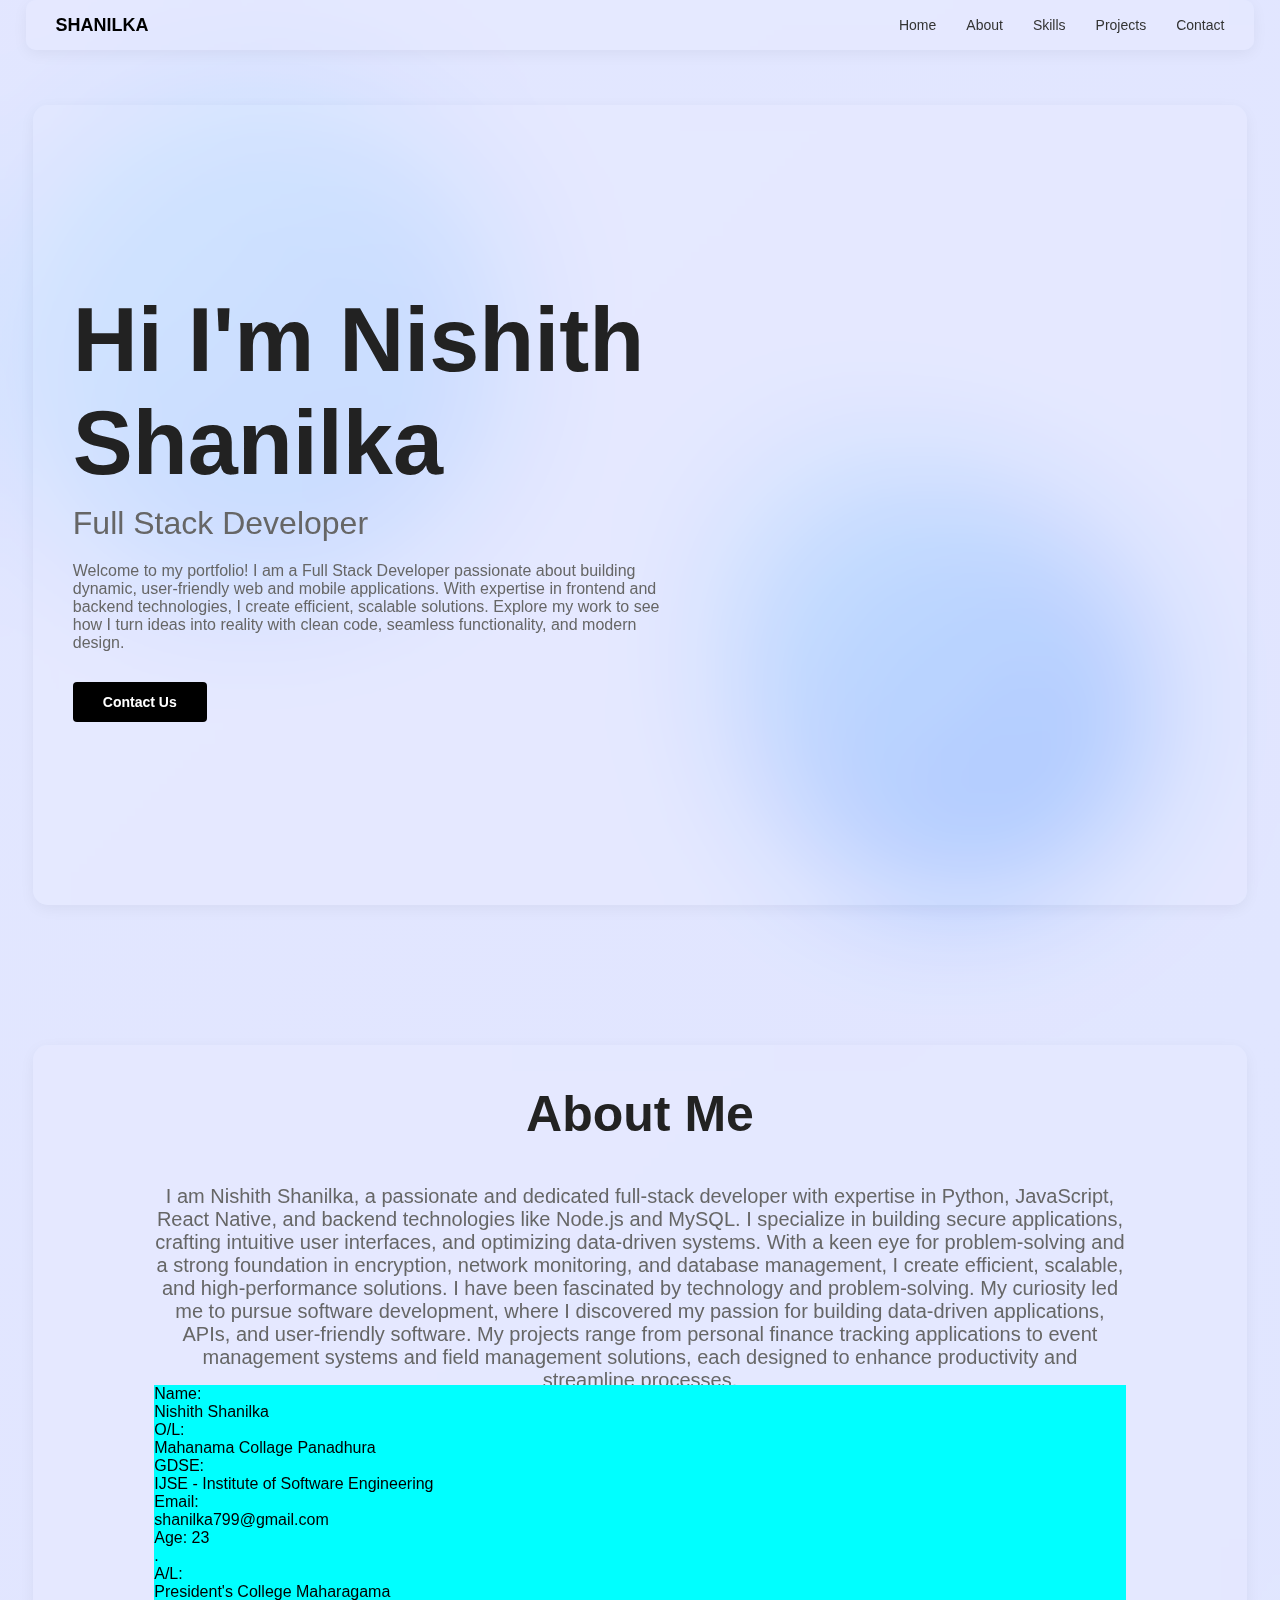
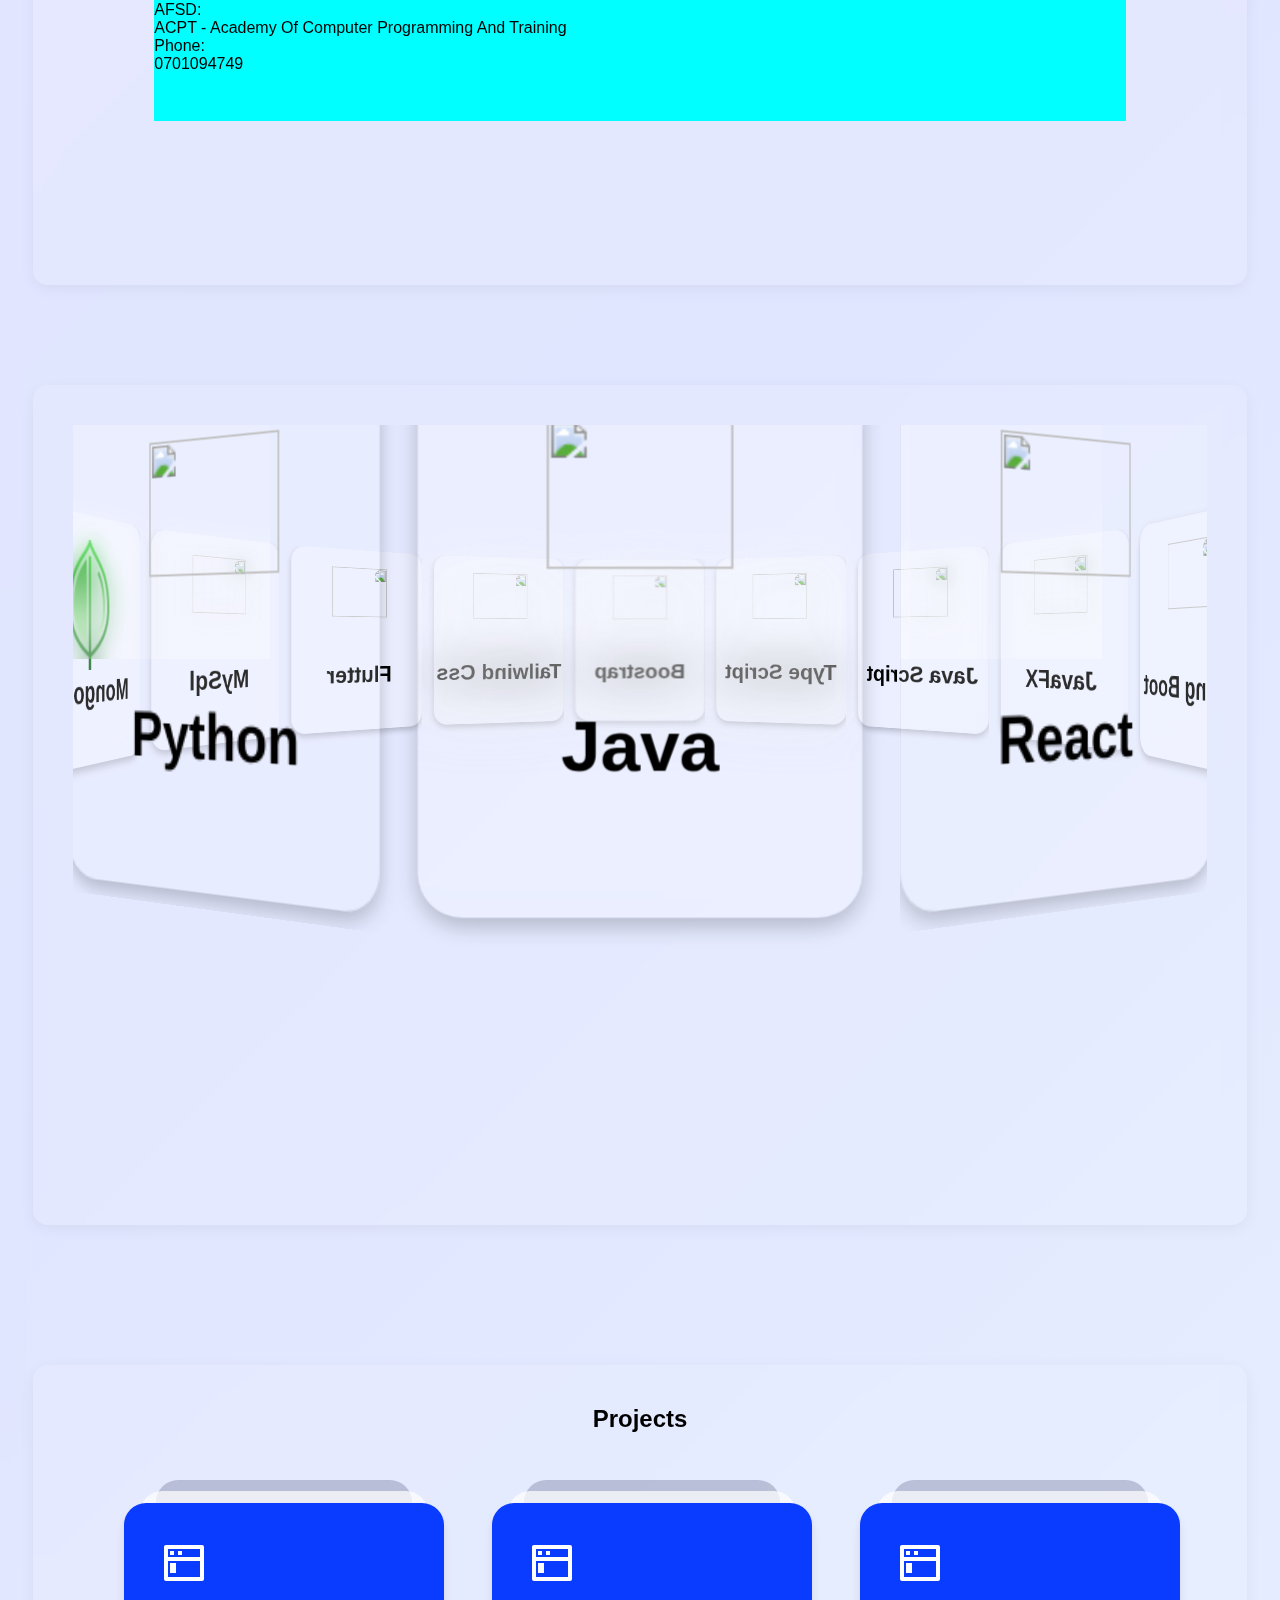
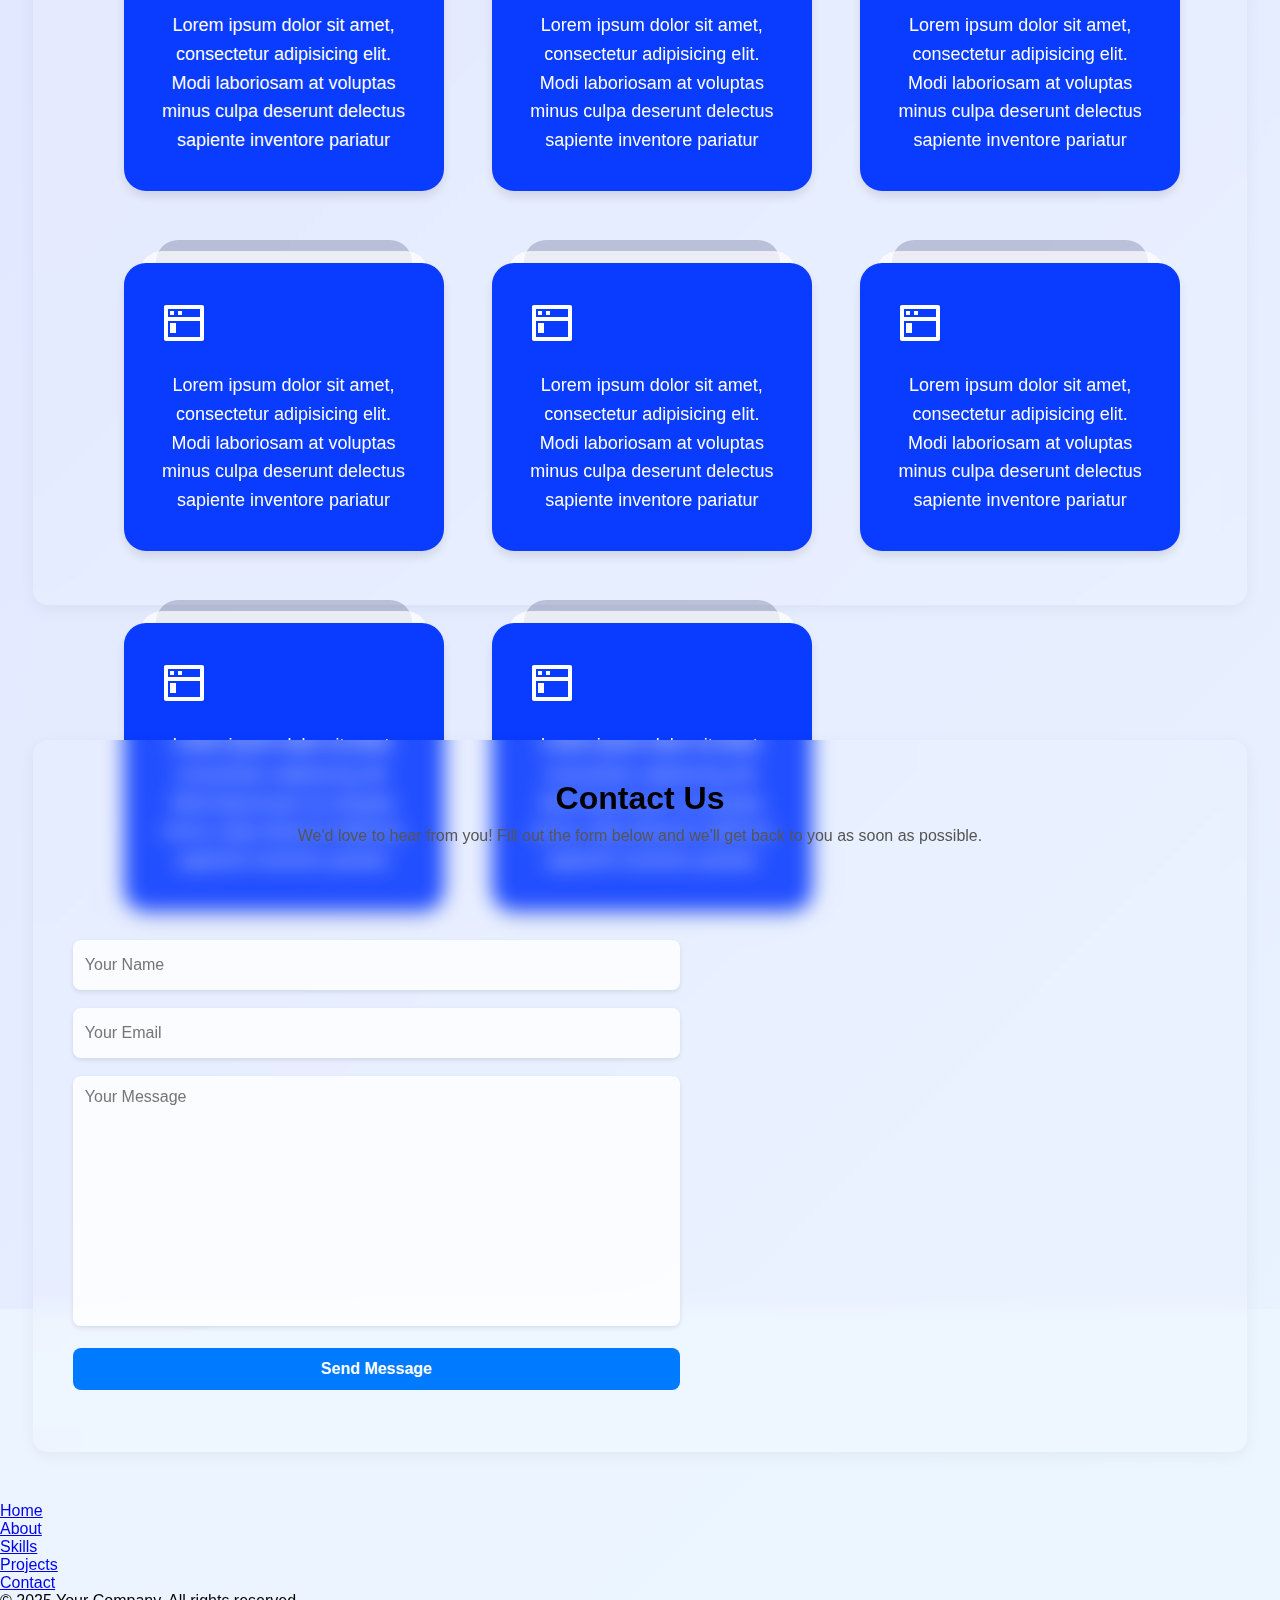
==== commit 80fb6ae1: "update about details" ====
--- a/index.html
+++ b/index.html
@@ -83,38 +83,48 @@
               event management systems and field management solutions, each
               designed to enhance productivity and streamline processes.
             </p>
-            <div class="about-flex-container">
-              <div>
-                Name: <br />
-                Nishith Shanilka
-              </div>
-              <div>
-                Age: 23 <br />
-                .
-              </div>
-              <div>
-                O/L: <br />
-                Mahanama Collage Panadhura
-              </div>
-              <div>
-                A/L: <br />
-                President's College Maharagama
-              </div>
-              <div>
-                GDSE: <br />
-                IJSE - Institute of Software Engineering
-              </div>
-              <div>
-                AFSD: <br />
-                ACPT - Academy Of Computer Programming And Training
-              </div>
-              <div>
-                Email: <br />
-                shanilka799@gmail.com
-              </div>
-              <div>
-                Phone: <br />
-                0701094749
+            <div class="my-details">
+              <div class="div-1">
+                <div>
+                  Name: <br />
+                  Nishith Shanilka
+                </div>
+                
+                <div>
+                  O/L: <br />
+                  Mahanama Collage Panadhura
+                </div>
+                
+                <div>
+                  GDSE: <br />
+                  IJSE - Institute of Software Engineering
+                </div>
+                
+                <div>
+                  Email: <br />
+                  shanilka799@gmail.com
+                </div>
+              </div>
+
+              <div class="main-line"></div>
+
+              <div class="div-2">
+                <div>
+                  Age: 23 <br />
+                  .
+                </div>
+                <div>
+                  A/L: <br />
+                  President's College Maharagama
+                </div>
+                <div>
+                  AFSD: <br />
+                  ACPT - Academy Of Computer Programming And Training
+                </div>
+                <div>
+                  Phone: <br />
+                  0701094749
+                </div>
               </div>
             </div>
           </div>
--- a/styles/sections/heroSection.css
+++ b/styles/sections/heroSection.css
@@ -62,9 +62,9 @@
   height: auto;
 }
 
-@media (min-width: 1201px) {
-  .hero {
-    height: 750px;
+/* @media (min-width: 1201px) {
+  .hero {
+    height:800px;
     background-color: #000;
     display: flex;
     justify-content: space-between;
@@ -102,7 +102,7 @@
     width: 68%;
   }
 
-}
+} */
 
 @media (min-width: 1025px) and (max-width: 1200px) { 
   .hero {
--- a/styles/sections/aboutSection.css
+++ b/styles/sections/aboutSection.css
@@ -27,130 +27,220 @@
 }
 
 .about-title {
+  position: absolute;
+  top: 40px;
   text-align: center;
   font-size: 50px;
   color: #222;
-  margin-bottom: 20px; 
 }
 
 .about-para {
+  position: absolute;
+  top: 140px;
   text-align: center;
   color: #666;
   font-size: 20px;
   max-width: 80%;
-  margin-bottom: 40px; 
-}
-
-.about-flex-container {
+}
+
+.my-details {
+  position: absolute;
+  top: 340px;
   width: 80%;
-  display: flex;
-  justify-content: center;
-  align-items: center;
-  flex-wrap: wrap;
-  gap: 20px;
-  padding: 20px;
-  box-sizing: border-box;
-}
-
-.about-flex-container > div {
-  width: auto;
-  border: 1px solid #c7c7c7d8;
-  padding: 15px 20px;
-  border-radius: 30px;
-  background-color: rgba(241, 241, 241, 0.267);
-  box-shadow: 0px 4px 10px rgba(0, 0, 0, 0.1);
-  transition: all 0.3s ease-in-out;
-}
-
-.about-flex-container > div:hover {
-  transform: translateY(-5px);
-  box-shadow: 0px 6px 15px rgba(0, 0, 0, 0.2);
-  background-color: rgba(241, 241, 241, 0.6);
+  height: 40%;
+  background-color: aqua;
 }
 
 
 /* ####################################### 481px to 768px ###################################### */
 @media (min-width: 481px) and (max-width: 768px) {
+  .about {
+    width: 100%;
+    height: 750px;
+    display: flex;
+    flex-direction: column; /* Stacks items vertically */
+    align-items: center;
+    justify-content: center;
+    /* padding: 60px 20px; */
+    background: rgba(255, 255, 255, 0.1);
+    backdrop-filter: blur(10px);
+    -webkit-backdrop-filter: blur(10px);
+    border-radius: 15px;
+    /* margin: 60px 0; */
+    /* padding: 40px; */
+    margin-top: 80px;
+    margin-bottom: 40px;
+    box-shadow: 0 4px 15px rgba(0, 0, 0, 0.05);
+  }
+  
+  .aboutMainDiv {
+    width: 100%;
+    background-color: transparent;
+    display: flex;
+    flex-direction: column;
+    align-items: center;
+    /* gap: 30px;  */
+  }
+
   .about-title {
-    text-align: center;
-    font-size: 50px;
+    position: absolute;
+    text-align: center;
+    font-size: 30px;
     color: #222;
-    margin-bottom: 20px; 
-    display: none;
+    top: 60px; 
   }
   
   .about-para {
+    position: absolute;;
     text-align: center;
     color: #666;
-    font-size: 20px;
-    max-width: 80%;
-    margin-bottom: 40px; 
-    display: none;
+    font-size: 14px;
+    max-width: 90%;
+    top: 140px; 
   }
   
   .about-flex-container {
-    width: 80%;
+    position: absolute;
+    width: 100%;
+    top: 440px;
     display: flex;
     justify-content: center;
     align-items: center;
     flex-wrap: wrap;
-    gap: 20px;
-    padding: 20px;
+    gap: 10px;
+    padding: 10px;
     box-sizing: border-box;
-    display: none;
   }
   
   .about-flex-container > div {
     width: auto;
-    border: 1px solid #c7c7c7d8;
-    padding: 15px 20px;
-    border-radius: 30px;
-    background-color: rgba(241, 241, 241, 0.267);
-    box-shadow: 0px 4px 10px rgba(0, 0, 0, 0.1);
-    transition: all 0.3s ease-in-out;
-    display: none;
+    /* height: auto; */
+    border: 1px solid #c7c7c700;
+    padding: 10px 15px;
+    border-radius: 30px;
+    background-color: rgba(241, 241, 241, 0.267);
+    box-shadow: 0px 4px 10px rgba(0, 0, 0, 0.1);
+    transition: all 0.3s ease-in-out;
+    font-size: 10px;
+  }
+
+  .about-flex-container > :nth-child(3) {
+    width: 180px;
+    /* height: auto; */
+    border: 1px solid #c7c7c7d8;
+    padding: 10px 15px;
+    border-radius: 30px;
+    background-color: rgba(241, 241, 241, 0.267);
+    box-shadow: 0px 4px 10px rgba(0, 0, 0, 0.1);
+    transition: all 0.3s ease-in-out;
+    font-size: 10px;
+  }
+  .about-flex-container > :nth-child(4) {
+    width: 180px;
+    /* height: auto; */
+    border: 1px solid #c7c7c7d8;
+    padding: 10px 15px;
+    border-radius: 30px;
+    background-color: rgba(241, 241, 241, 0.267);
+    box-shadow: 0px 4px 10px rgba(0, 0, 0, 0.1);
+    transition: all 0.3s ease-in-out;
+    font-size: 10px;
   }
 }
 
 /* ################################## 321px to 480px ###################################### */
 @media (min-width: 321px) and (max-width: 480px) { 
+  .about {
+    width: 100%;
+    height: 900px;
+    display: flex;
+    flex-direction: column; /* Stacks items vertically */
+    align-items: center;
+    justify-content: center;
+    /* padding: 60px 20px; */
+    background: rgba(255, 255, 255, 0.1);
+    backdrop-filter: blur(10px);
+    -webkit-backdrop-filter: blur(10px);
+    border-radius: 15px;
+    /* margin: 60px 0; */
+    /* padding: 40px; */
+    margin-top: 80px;
+    margin-bottom: 40px;
+    box-shadow: 0 4px 15px rgba(0, 0, 0, 0.05);
+  }
+  
+  .aboutMainDiv {
+    width: 100%;
+    background-color: transparent;
+    display: flex;
+    flex-direction: column;
+    align-items: center;
+    /* gap: 30px;  */
+  }
+
   .about-title {
-    text-align: center;
-    font-size: 50px;
+    position: absolute;
+    text-align: center;
+    font-size: 30px;
     color: #222;
-    margin-bottom: 20px; 
-    display: none;
+    top: 20px; 
   }
   
   .about-para {
+    position: absolute;;
     text-align: center;
     color: #666;
-    font-size: 20px;
+    font-size: 14px;
     max-width: 80%;
-    margin-bottom: 40px; 
-    display: none;
+    top: 80px; 
   }
   
   .about-flex-container {
-    width: 80%;
+    position: absolute;
+    width: 100%;
+    top: 540px;
     display: flex;
     justify-content: center;
     align-items: center;
     flex-wrap: wrap;
-    gap: 20px;
-    padding: 20px;
+    gap: 10px;
+    padding: 10px;
     box-sizing: border-box;
-    display: none;
   }
   
   .about-flex-container > div {
     width: auto;
-    border: 1px solid #c7c7c7d8;
-    padding: 15px 20px;
-    border-radius: 30px;
-    background-color: rgba(241, 241, 241, 0.267);
-    box-shadow: 0px 4px 10px rgba(0, 0, 0, 0.1);
-    transition: all 0.3s ease-in-out;
-    display: none;
-  }
-}+    /* height: auto; */
+    border: 1px solid #c7c7c700;
+    padding: 10px 15px;
+    border-radius: 30px;
+    background-color: rgba(241, 241, 241, 0.267);
+    box-shadow: 0px 4px 10px rgba(0, 0, 0, 0.1);
+    transition: all 0.3s ease-in-out;
+    font-size: 10px;
+  }
+
+  .about-flex-container > :nth-child(3) {
+    width: 120px;
+    /* height: auto; */
+    border: 1px solid #c7c7c7d8;
+    padding: 10px 15px;
+    border-radius: 30px;
+    background-color: rgba(241, 241, 241, 0.267);
+    box-shadow: 0px 4px 10px rgba(0, 0, 0, 0.1);
+    transition: all 0.3s ease-in-out;
+    font-size: 10px;
+  }
+  .about-flex-container > :nth-child(4) {
+    width: 120px;
+    /* height: auto; */
+    border: 1px solid #c7c7c7d8;
+    padding: 10px 15px;
+    border-radius: 30px;
+    background-color: rgba(241, 241, 241, 0.267);
+    box-shadow: 0px 4px 10px rgba(0, 0, 0, 0.1);
+    transition: all 0.3s ease-in-out;
+    font-size: 10px;
+  }
+}
+
--- a/styles/sections/headerSection.css
+++ b/styles/sections/headerSection.css
@@ -7,7 +7,6 @@
   width: 100%;
 }
 
-/* Header */
 header {
   display: flex;
   justify-content: space-between;
@@ -27,13 +26,13 @@
   z-index: 100;
 }
 
-/* Logo */
+
 .logo {
   font-weight: bold;
   font-size: 18px;
 }
 
-/* Navigation */
+
 nav {
   display: flex;
   align-items: center;
@@ -61,14 +60,14 @@
   color: #007BFF;
 }
 
-/* Hamburger Menu (Hidden by Default) */
+
 .menu-toggle {
   display: none;
   font-size: 24px;
   cursor: pointer;
 }
 
-/* Responsive Design */
+
 @media (max-width: 768px) {
   
   .menu-toggle {
@@ -80,13 +79,20 @@
       flex-direction: column;
       position: absolute;
       top: 60px;
-      right: 0;
-      width: 100%;
-      background: rgba(255, 255, 255, 0.9);
+      left: 16px;
+      width: 93%;
+      background: rgba(255, 255, 255, 0);
       border-radius: 10px;
-      box-shadow: 0 4px 15px rgba(0, 0, 0, 0.1);
       text-align: center;
       padding: 20px 0;
+  }
+
+  .nav-links li a {
+    text-decoration: none;
+    color: #ffffff;
+    font-weight: bold;
+    font-size: 18px;
+    transition: 0.3s;
   }
 
   .nav-links.active {
@@ -98,14 +104,14 @@
   }
 }
 
-/* Blur Background */
+
 .blur-background {
   position: fixed;
   top: 0;
   left: 0;
   width: 100%;
   height: 100%;
-  background: rgba(0, 0, 0, 0.3);
+  background: rgba(0, 0, 0, 0.514);
   backdrop-filter: blur(10px);
   -webkit-backdrop-filter: blur(10px);
   opacity: 0;
@@ -113,115 +119,8 @@
   transition: opacity 0.3s ease;
 }
 
-/* When Menu is Active */
+
 .blur-background.active {
   opacity: 1;
   pointer-events: all;
 }
-
-@media (max-width: 480px) { 
-
-  /* .navBarContainer {
-    max-width: 98%;
-    margin: 0 auto;
-    padding: 20px;
-    position: fixed;
-    z-index: 1000;
-    width: 100%;
-  }
-  
-  header {
-    display: flex;
-    justify-content: space-between;
-    align-items: center;
-    padding: 15px 30px;
-    background: rgba(255, 255, 255, 0.1);
-    backdrop-filter: blur(10px);
-    -webkit-backdrop-filter: blur(10px);
-    border-radius: 10px;
-    box-shadow: 0 4px 15px rgba(0, 0, 0, 0.05);
-    width: 76%;
-    position: fixed;
-    top: 0;
-    left: 2%;
-    right: 2%;
-    height: 50px;
-    z-index: 100;
-  } */
-
-  .navBarContainer {
-    max-width: 100%;
-    padding: 10px;
-    width: 100%;
-  }
-
-  /* Adjust header */
-  header {
-    padding: 10px 15px;
-    width: 100%;
-    height: 50px;
-    left: 0;
-    right: 0;
-    border-radius: 0; /* Remove unnecessary border-radius */
-  }
-
-  /* Align logo */
-  .logo {
-    font-size: 16px;
-  }
-
-  /* Hamburger menu */
-  .menu-toggle {
-    display: block;
-    font-size: 22px;
-    cursor: pointer;
-    position: absolute;
-    right: 15px;
-    top: 12px;
-  }
-
-  /* Navigation links */
-  .nav-links {
-    display: none;
-    flex-direction: column;
-    position: absolute;
-    top: 50px; /* Adjusted position */
-    right: 0;
-    width: 100%;
-    background: rgba(255, 255, 255, 0.95);
-    border-radius: 0 0 10px 10px;
-    box-shadow: 0 4px 15px rgba(0, 0, 0, 0.1);
-    text-align: center;
-    padding: 10px 0;
-  }
-
-  .nav-links.active {
-    display: flex;
-  }
-
-  .nav-links li {
-    margin: 10px 0;
-  }
-
-  /* Ensure blur background covers the entire screen */
-  .blur-background {
-    position: fixed;
-    top: 0;
-    left: 0;
-    width: 100vw;
-    height: 100vh;
-    background: rgba(0, 0, 0, 0.3);
-    backdrop-filter: blur(10px);
-    -webkit-backdrop-filter: blur(10px);
-    opacity: 0;
-    pointer-events: none;
-    transition: opacity 0.3s ease;
-  }
-
-  .blur-background.active {
-    opacity: 1;
-    pointer-events: all;
-  }
-}
-
-
--- a/styles/sections/contactSection.css
+++ b/styles/sections/contactSection.css
@@ -34,6 +34,9 @@
 }
 
 .contact-form {
+  position: absolute;
+  top: 200px;
+  width: 50%;
   display: flex;
   flex-direction: column;
   gap: 18px;
--- a/styles/components/projectCard.css
+++ b/styles/components/projectCard.css
@@ -97,8 +97,7 @@
   height: 100%;
 }
 
-
-@media (min-width: 321px) and (max-width: 480px) { 
+@media (min-width: 481px) and (max-width: 768px) { 
   .card {
     position: relative;
     display: flex;
@@ -197,4 +196,106 @@
     width: 100%;
     height: 100%;
   }
+ }
+
+/* ################################# 321px to 480px #################################### */
+@media (min-width: 321px) and (max-width: 480px) { 
+  .card {
+    position: relative;
+    display: flex;
+    align-items: center;
+    justify-content: center;
+    width: 320px;
+    border-radius: 24px;
+    line-height: 1.6;
+    transition: all 0.48s cubic-bezier(0.23, 1, 0.32, 1);
+    display: none;
+  }
+  
+  .content {
+    display: flex;
+    flex-direction: column;
+    align-items: flex-start;
+    gap: 24px;
+    padding: 36px;
+    border-radius: 22px;
+    color: #ffffff;
+    overflow: hidden;
+    background: #0a3cff;
+    transition: all 0.48s cubic-bezier(0.23, 1, 0.32, 1);
+  }
+  
+  .content::before {
+    position: absolute;
+    content: "";
+    top: -4%;
+    left: 50%;
+    width: 90%;
+    height: 90%;
+    transform: translate(-50%);
+    background: #ffffffb4;
+    z-index: -1;
+    transform-origin: bottom;
+  
+    border-radius: inherit;
+    transition: all 0.48s cubic-bezier(0.23, 1, 0.32, 1);
+  }
+  
+  .content::after {
+    position: absolute;
+    content: "";
+    top: -8%;
+    left: 50%;
+    width: 80%;
+    height: 80%;
+    transform: translate(-50%);
+    background: #13174936;
+    z-index: -2;
+    transform-origin: bottom;
+    border-radius: inherit;
+    transition: all 0.48s cubic-bezier(0.23, 1, 0.32, 1);
+  }
+  
+  .content svg {
+    width: 48px;
+    height: 48px;
+  }
+  
+  .content .para {
+    z-index: 1;
+    opacity: 1;
+    font-size: 18px;
+    transition: all 0.48s cubic-bezier(0.23, 1, 0.32, 1);
+  }
+  
+  .content .link {
+    z-index: 1;
+    color: #fea000;
+    text-decoration: none;
+    font-family: inherit;
+    font-size: 16px;
+    transition: all 0.48s cubic-bezier(0.23, 1, 0.32, 1);
+  }
+  
+  .content .link:hover {
+    text-decoration: underline;
+  }
+  
+  .card:hover {
+    transform: translate(0px, -16px);
+  }
+  
+  .card:hover .content::before {
+    rotate: -8deg;
+    top: 0;
+    width: 100%;
+    height: 100%;
+  }
+  
+  .card:hover .content::after {
+    rotate: 8deg;
+    top: 0;
+    width: 100%;
+    height: 100%;
+  }
 }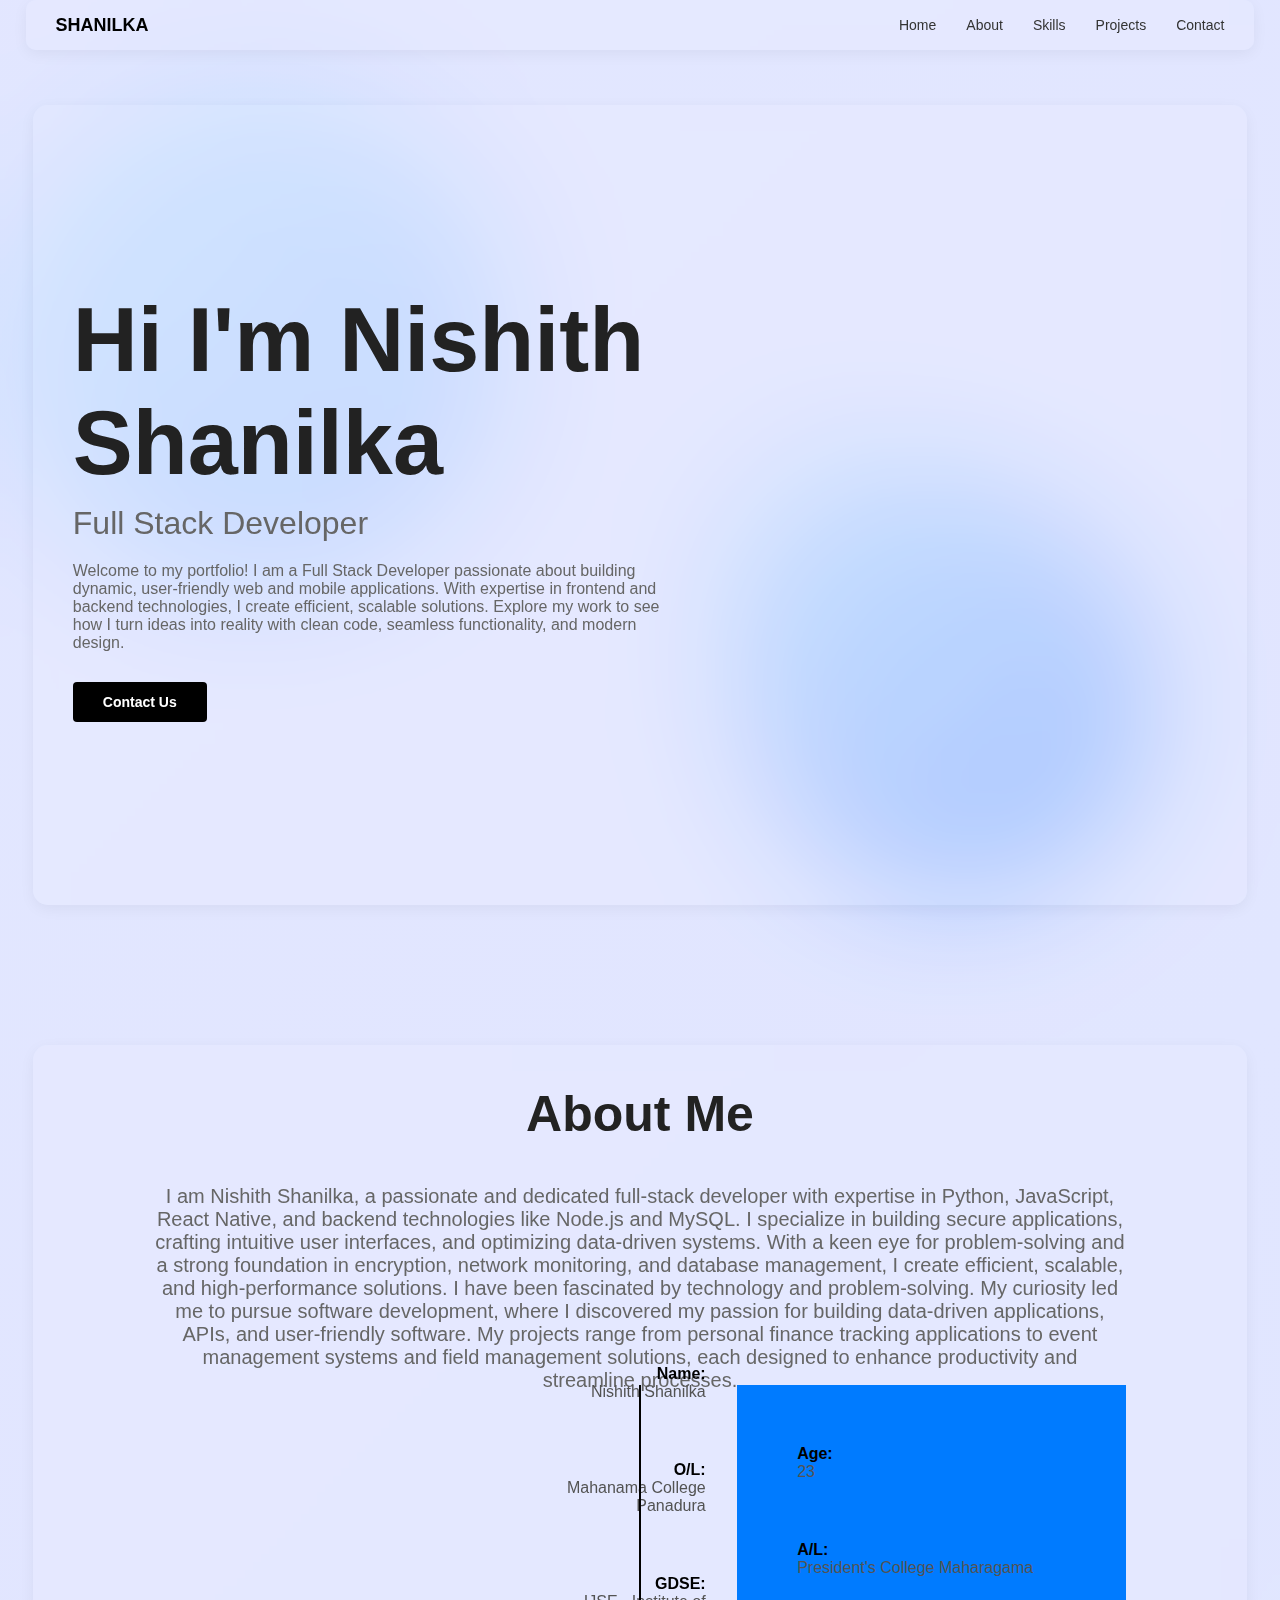
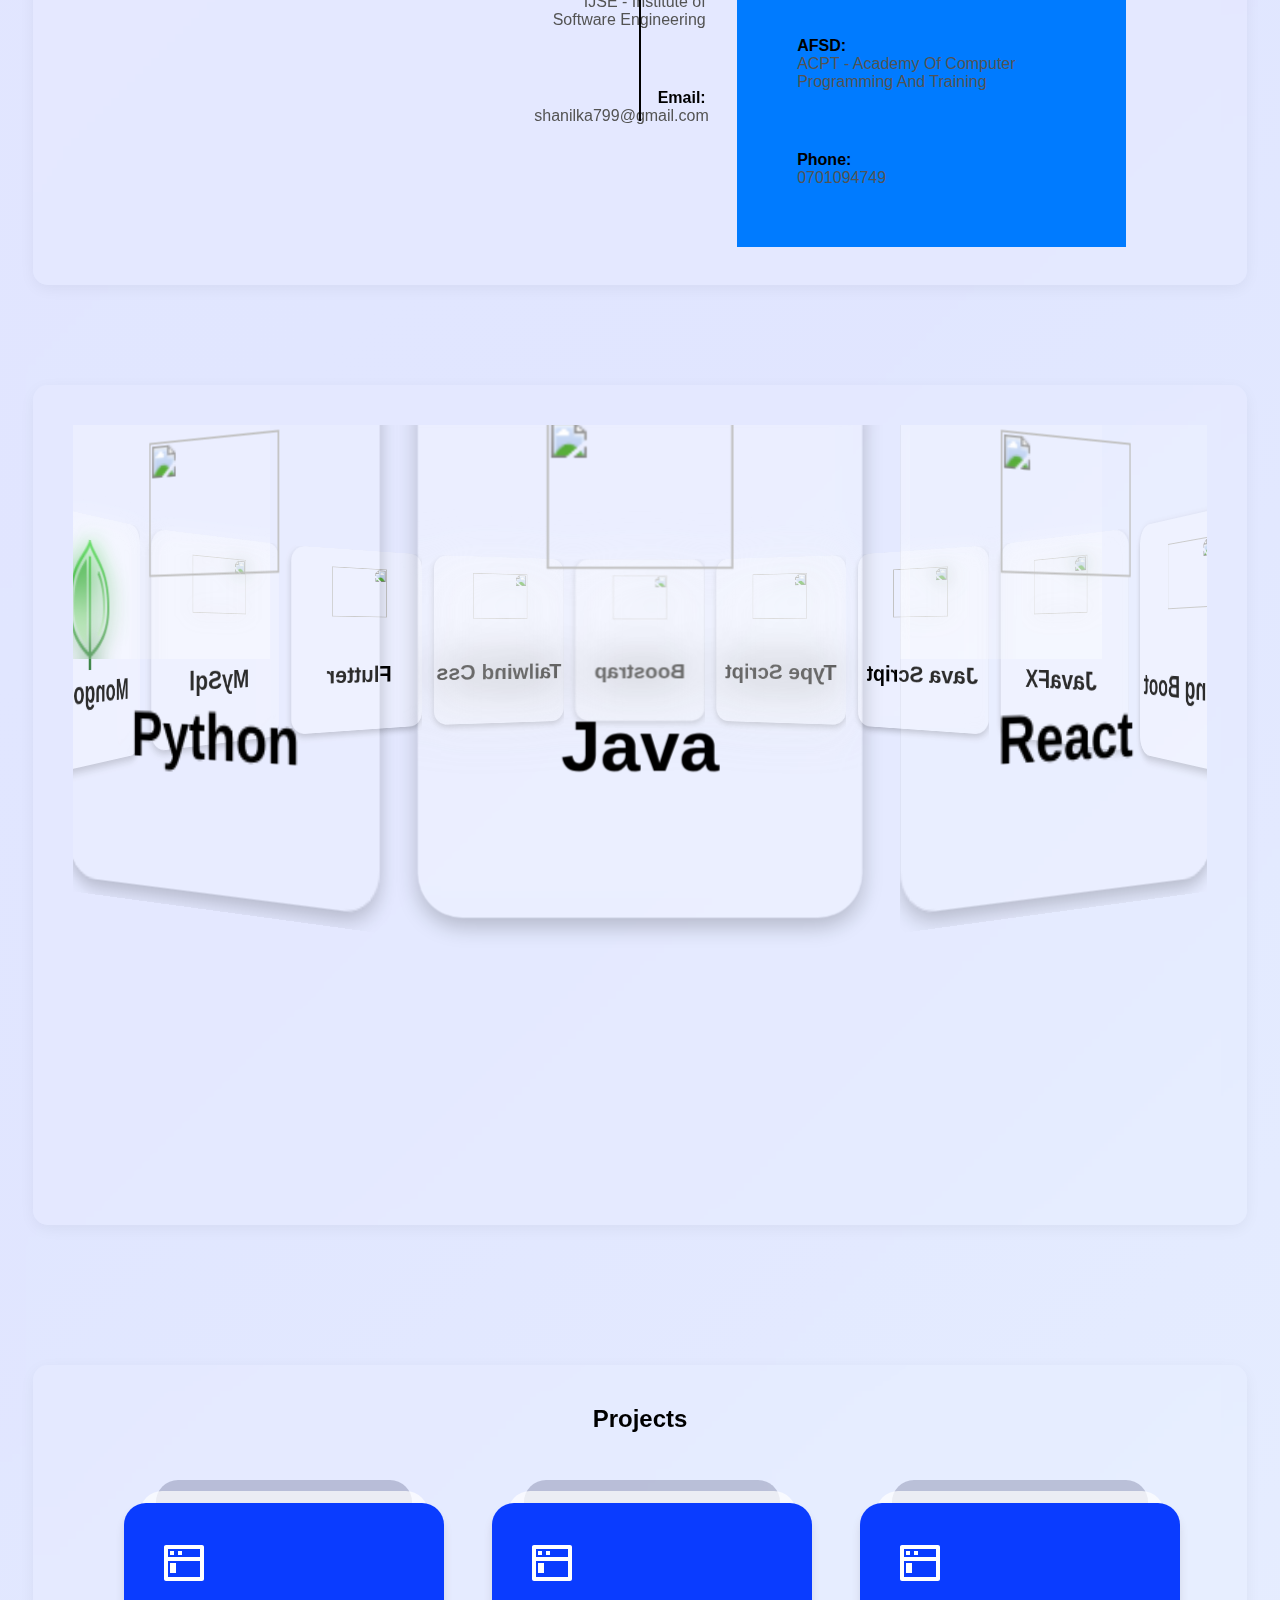
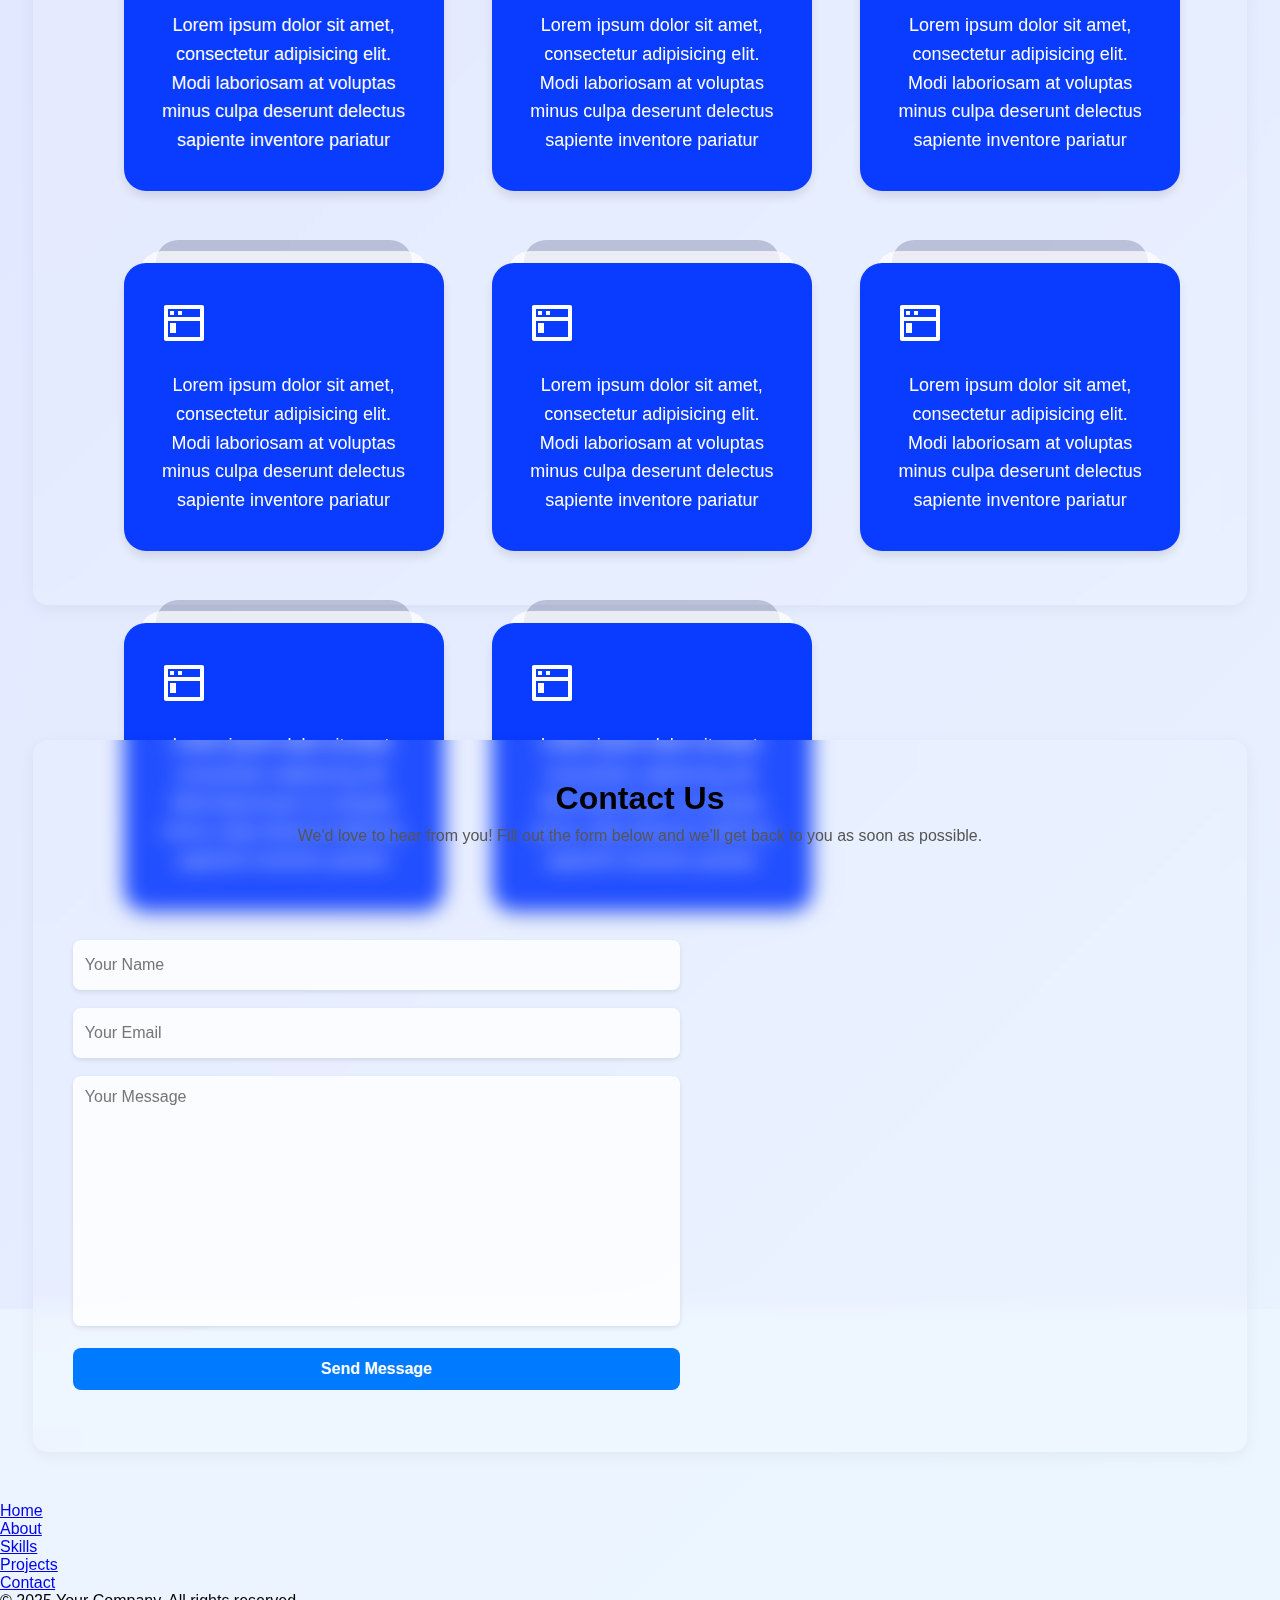
==== commit a6a4fe5f: "update div1 css" ====
--- a/index.html
+++ b/index.html
@@ -85,47 +85,20 @@
             </p>
             <div class="my-details">
               <div class="div-1">
-                <div>
-                  Name: <br />
-                  Nishith Shanilka
-                </div>
-                
-                <div>
-                  O/L: <br />
-                  Mahanama Collage Panadhura
-                </div>
-                
-                <div>
-                  GDSE: <br />
-                  IJSE - Institute of Software Engineering
-                </div>
-                
-                <div>
-                  Email: <br />
-                  shanilka799@gmail.com
-                </div>
-              </div>
-
-              <div class="main-line"></div>
-
-              <div class="div-2">
-                <div>
-                  Age: 23 <br />
-                  .
-                </div>
-                <div>
-                  A/L: <br />
-                  President's College Maharagama
-                </div>
-                <div>
-                  AFSD: <br />
-                  ACPT - Academy Of Computer Programming And Training
-                </div>
-                <div>
-                  Phone: <br />
-                  0701094749
-                </div>
-              </div>
+                <div><strong>Name:</strong> <br> Nishith Shanilka</div>
+                <div><strong>O/L:</strong> <br> Mahanama College Panadura</div>
+                <div><strong>GDSE:</strong> <br> IJSE - Institute of Software Engineering</div>
+                <div><strong>Email:</strong> <br> shanilka799@gmail.com</div>
+            </div>
+        
+            <div class="main-line"></div>
+        
+            <div class="div-2">
+                <div><strong>Age:</strong> <br> 23</div>
+                <div><strong>A/L:</strong> <br> President's College Maharagama</div>
+                <div><strong>AFSD:</strong> <br> ACPT - Academy Of Computer Programming And Training</div>
+                <div><strong>Phone:</strong> <br> 0701094749</div>
+            </div>
             </div>
           </div>
         </section>
--- a/styles/sections/aboutSection.css
+++ b/styles/sections/aboutSection.css
@@ -48,7 +48,49 @@
   top: 340px;
   width: 80%;
   height: 40%;
-  background-color: aqua;
+  background-color: rgba(255, 255, 255, 0);
+}
+
+.div-1 {
+  position: absolute;
+  top: -80px;
+  left: 320px;
+  text-align: right;
+  background-color: #007bff00;
+  width: 30%;
+  color: #535353;
+}
+
+.div-2 {
+  position: absolute;
+  right: 0;
+  background-color: #007bff;
+  width: 40%;
+  color: #535353;
+}
+
+.div-1>div {
+  margin: 60px;
+}
+
+.div-2>div {
+  margin: 60px;
+}
+
+strong {
+  color: #000000;
+  font-size: 16px;
+}
+
+.main-line {
+  position: absolute;
+  top: 0;
+  left: 0;
+  right: 0;
+  margin: auto;
+  width: 2px;
+  background: #000000;
+  height: 100%;
 }
 
 
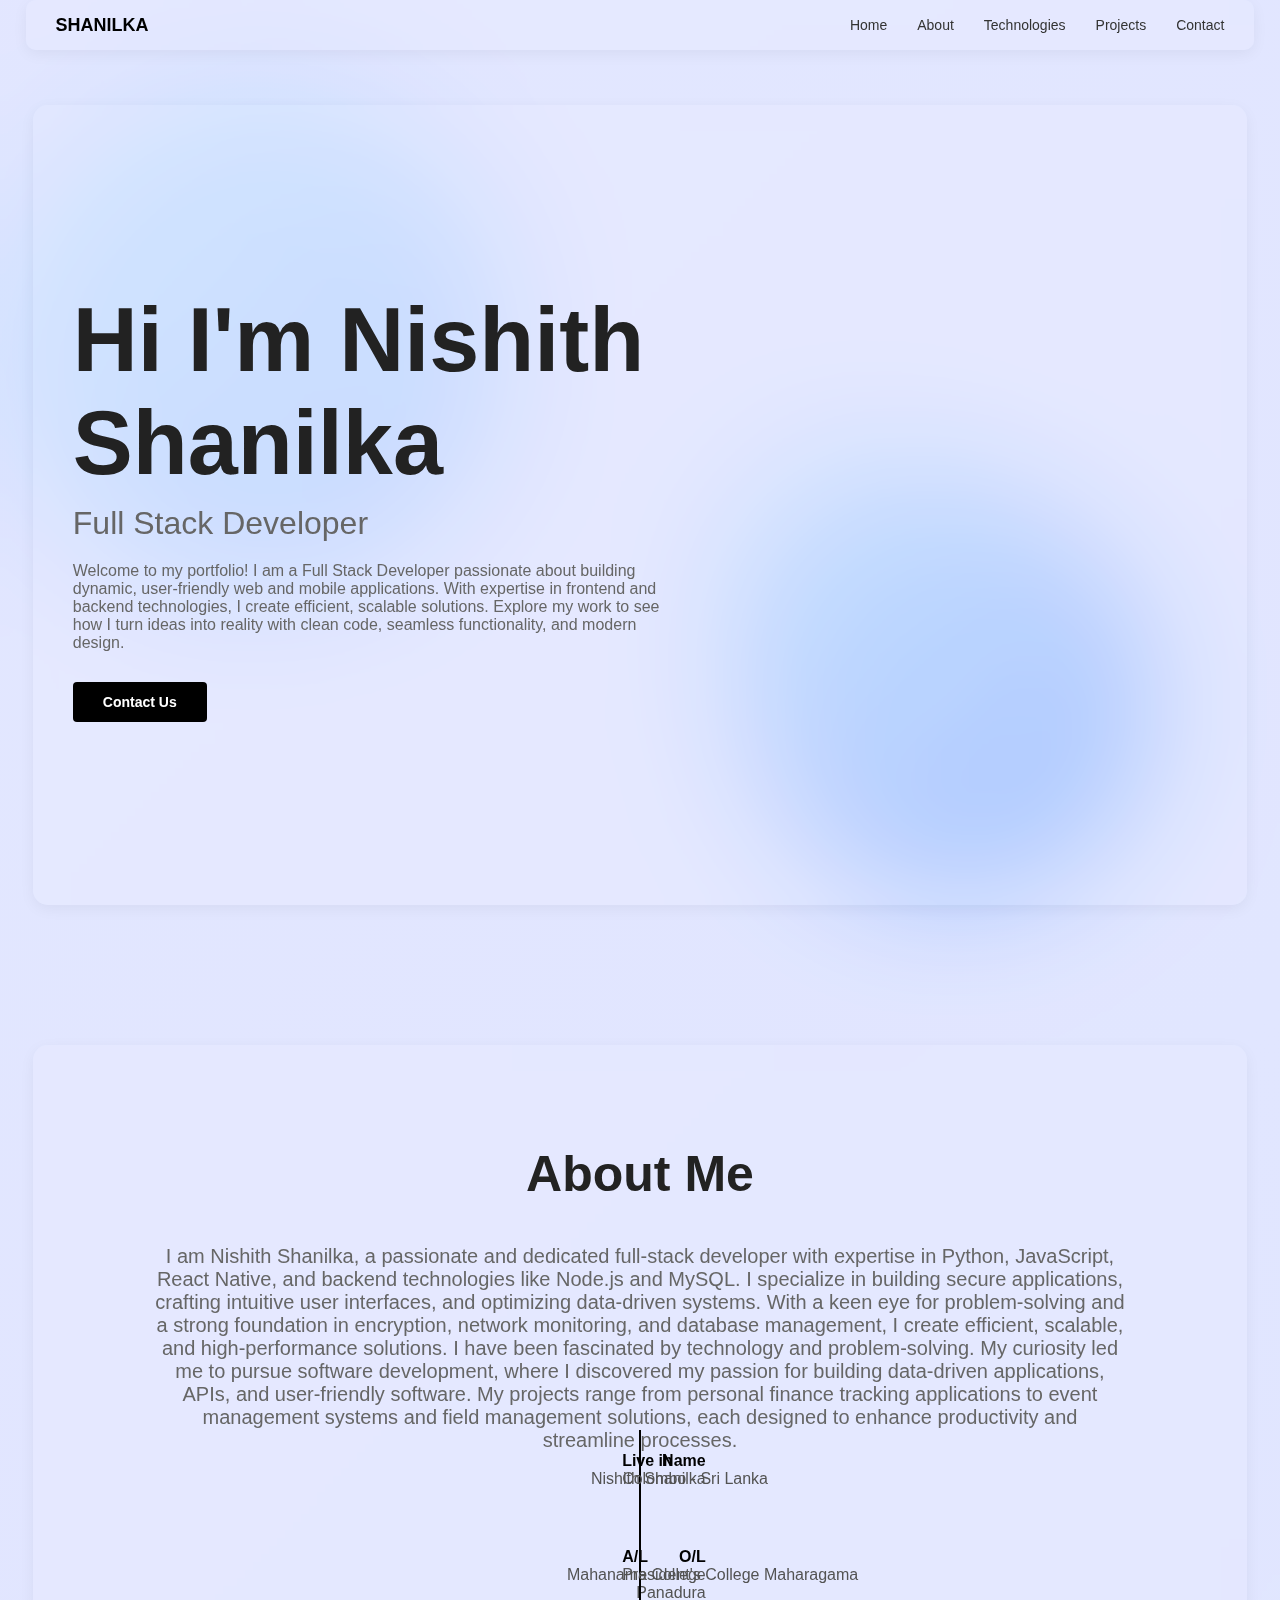
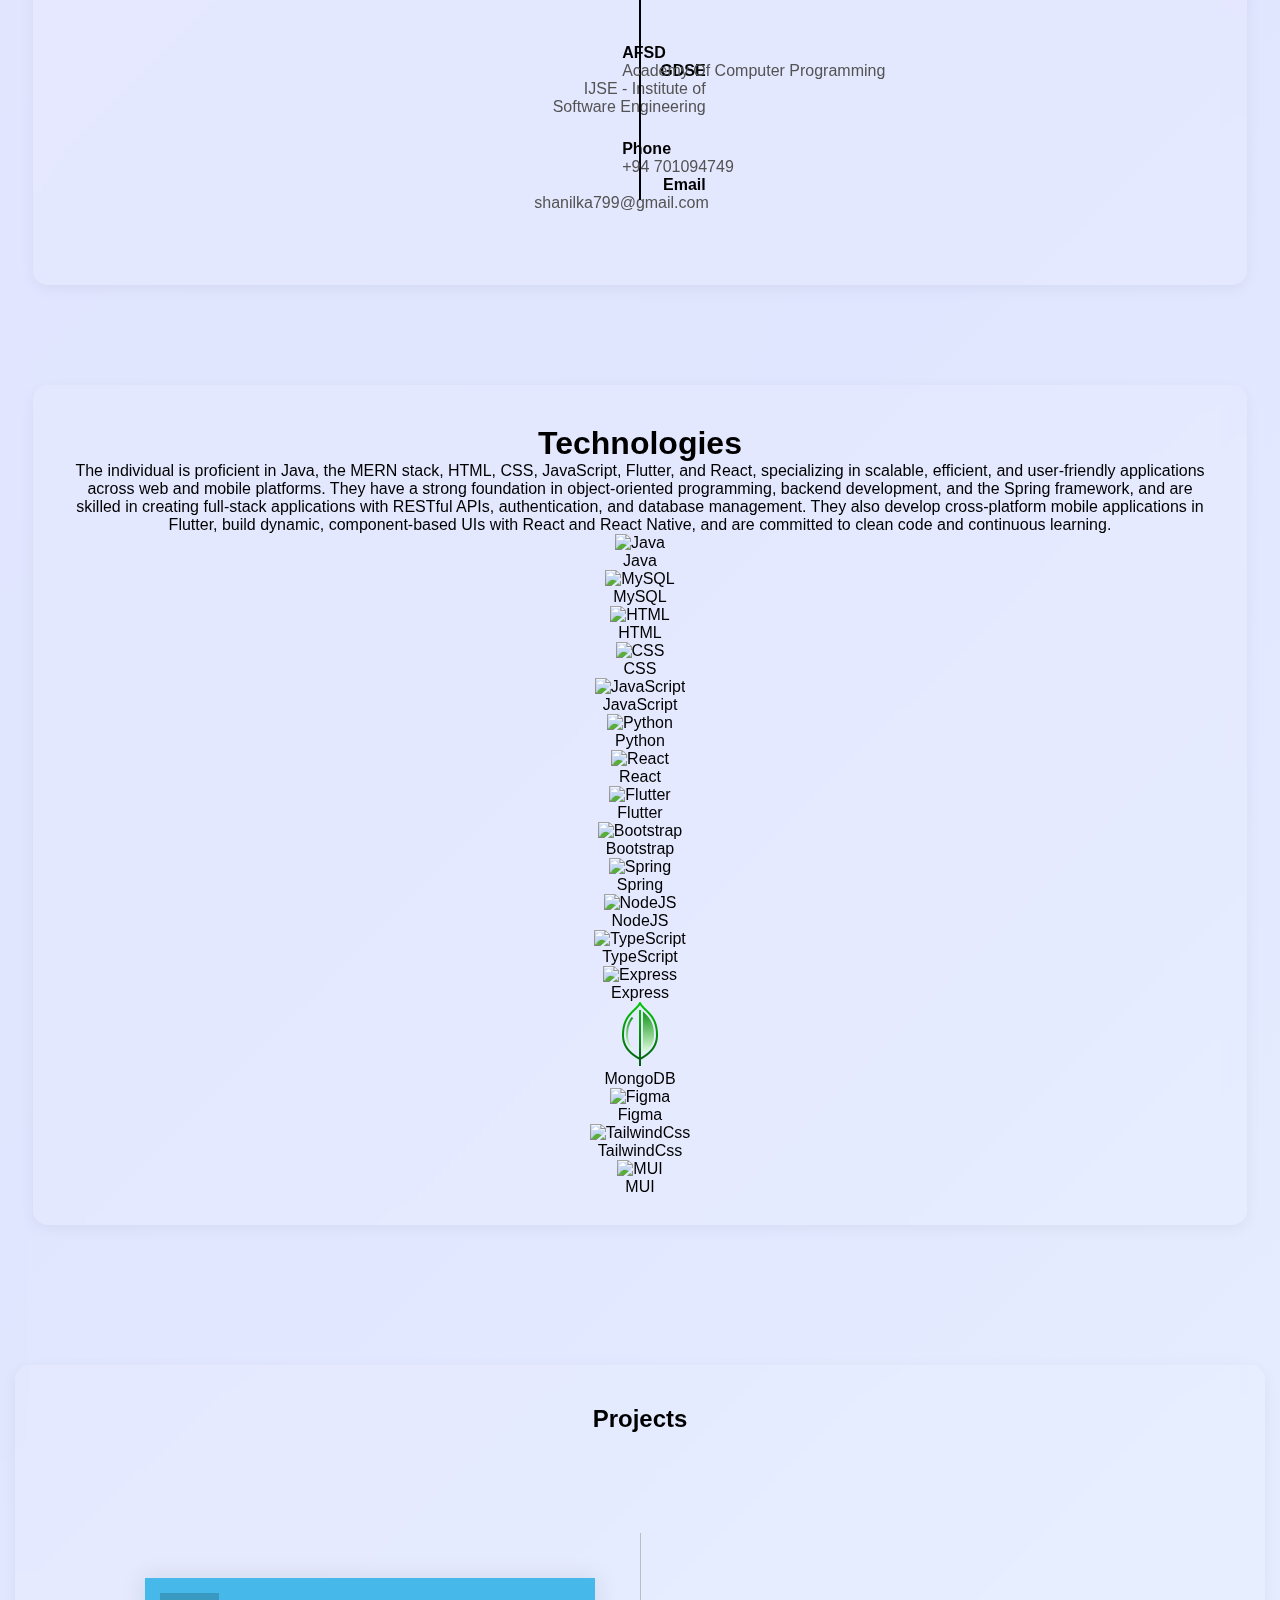
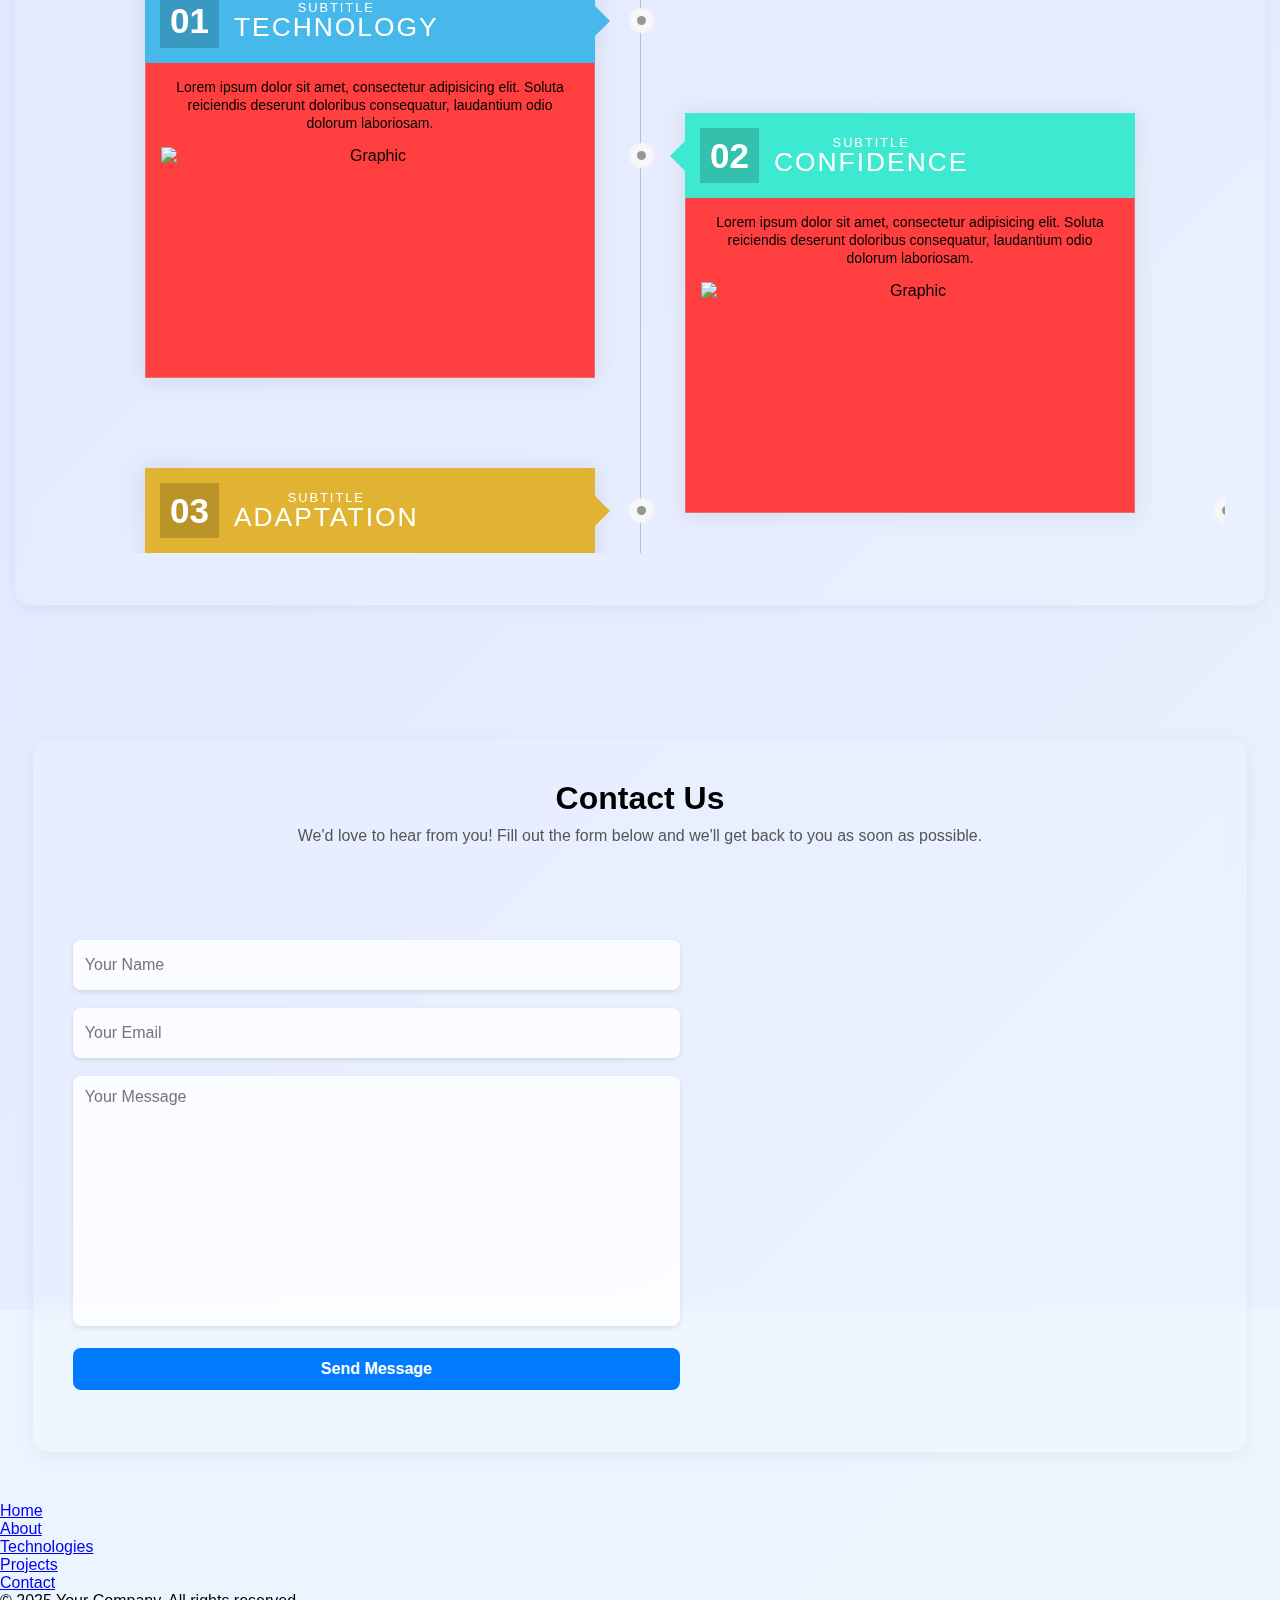
==== commit 168fc026: "add icon" ====
--- a/index.html
+++ b/index.html
@@ -25,23 +25,22 @@
 
       <div class="navBarContainer">
         <header>
-            <div class="logo">SHANILKA</div>
-            <nav>
-                <ul class="nav-links">
-                    <li><a href="#home">Home</a></li>
-                    <li><a href="#about">About</a></li>
-                    <li><a href="#skills">Skills</a></li>
-                    <li><a href="#projects">Projects</a></li>
-                    <li><a href="#contact">Contact</a></li>
-                </ul>
-                <div class="menu-toggle" onclick="toggleMenu()">☰</div>
-            </nav>
+          <div class="logo">SHANILKA</div>
+          <nav>
+            <ul class="nav-links">
+              <li><a href="#home">Home</a></li>
+              <li><a href="#about">About</a></li>
+              <li><a href="#skills">Technologies</a></li>
+              <li><a href="#projects">Projects</a></li>
+              <li><a href="#contact">Contact</a></li>
+            </ul>
+            <div class="menu-toggle" onclick="toggleMenu()">☰</div>
+          </nav>
         </header>
-    </div>
-
-    <!-- Blur Background -->
-    <div class="blur-background"></div>
-
+      </div>
+
+      <!-- Blur Background -->
+      <div class="blur-background"></div>
 
       <div class="container">
         <section id="home" class="hero">
@@ -85,20 +84,44 @@
             </p>
             <div class="my-details">
               <div class="div-1">
-                <div><strong>Name:</strong> <br> Nishith Shanilka</div>
-                <div><strong>O/L:</strong> <br> Mahanama College Panadura</div>
-                <div><strong>GDSE:</strong> <br> IJSE - Institute of Software Engineering</div>
-                <div><strong>Email:</strong> <br> shanilka799@gmail.com</div>
-            </div>
-        
-            <div class="main-line"></div>
-        
-            <div class="div-2">
-                <div><strong>Age:</strong> <br> 23</div>
-                <div><strong>A/L:</strong> <br> President's College Maharagama</div>
-                <div><strong>AFSD:</strong> <br> ACPT - Academy Of Computer Programming And Training</div>
-                <div><strong>Phone:</strong> <br> 0701094749</div>
-            </div>
+                <div>
+                  <strong>Name</strong> <br />
+                  Nishith Shanilka
+                </div>
+                <div class="">
+                  <strong>O/L</strong> <br />
+                  Mahanama College Panadura
+                </div>
+                <div>
+                  <strong>GDSE</strong> <br />
+                  IJSE - Institute of Software Engineering
+                </div>
+                <div class="">
+                  <strong>Email</strong> <br />
+                  shanilka799@gmail.com
+                </div>
+              </div>
+
+              <div class="main-line"></div>
+
+              <div class="div-2">
+                <div class="">
+                  <strong>Live in</strong> <br />
+                  Colombo - Sri Lanka
+                </div>
+                <div>
+                  <strong>A/L</strong> <br />
+                  President's College Maharagama
+                </div>
+                <div class="">
+                  <strong>AFSD</strong> <br />
+                  Academy Of Computer Programming
+                </div>
+                <div>
+                  <strong>Phone</strong> <br />
+                  +94 701094749
+                </div>
+              </div>
             </div>
           </div>
         </section>
@@ -107,30 +130,167 @@
 
         <section id="skills" class="skillMainDiv">
           <div class="skills">
-            <div class="banner">
-              <div class="slider" style="--quantity: 16">
-                  <div class="item" style="--position: 1"><img src="https://img.icons8.com/?size=100&id=GPfHz0SM85FX&format=png&color=000000" alt="">
-                    <h1>Java</h1>
-                  </div>
-                  <div class="item" style="--position: 2"><img src="https://img.icons8.com/?size=100&id=asWSSTBrDlTW&format=png&color=000000" alt="">
-                    <h1>React</h1>
-                  </div>
-                  <div class="item" style="--position: 3"><img src="https://img.icons8.com/?size=100&id=20909&format=png&color=000000" alt=""><h1>Html</h1></div>
-                  <div class="item" style="--position: 4"><img src="https://img.icons8.com/?size=100&id=21278&format=png&color=000000" alt=""><h1>Css</h1></div>
-                  <div class="item" style="--position: 5"><img src="https://img.icons8.com/?size=100&id=90519&format=png&color=000000" alt=""><h1>Spring Boot</h1></div>
-                  <div class="item" style="--position: 6"><img src="https://img.icons8.com/?size=100&id=BZz399uT6eo0&format=png&color=000000" alt=""><h1>JavaFX</h1></div>
-                  <div class="item" style="--position: 7"><img src="https://img.icons8.com/?size=100&id=108784&format=png&color=000000" alt=""><h1>Java Script</h1></div>
-                  <div class="item" style="--position: 8"><img src="https://img.icons8.com/?size=100&id=nCj4PvnCO0tZ&format=png&color=000000" alt=""><h1>Type Script</h1></div>
-                  <div class="item" style="--position: 9"><img src="https://img.icons8.com/?size=100&id=g9mmSxx3SwAI&format=png&color=000000" alt=""><h1>Boostrap</h1></div>
-                  <div class="item" style="--position: 10"><img src="https://img.icons8.com/?size=100&id=x7XMNGh2vdqA&format=png&color=000000" alt=""><h1>Tailwind Css</h1></div>
-                  <div class="item" style="--position: 11"><img src="https://img.icons8.com/?size=100&id=pCvIfmctRaY8&format=png&color=000000" alt=""><h1>Flutter</h1></div>
-                  <div class="item" style="--position: 12"><img src="https://img.icons8.com/?size=100&id=rgPSE6nAB766&format=png&color=000000" alt=""><h1>MySql</h1></div>
-                  <div class="item" style="--position: 13"><img src="./assets/icon/icons8-mongo-db-64.png" alt=""><h1>MongoDB</h1></div>
-                  <div class="item" style="--position: 14"><img src="https://img.icons8.com/?size=100&id=kg46nzoJrmTR&format=png&color=000000" alt=""><h1>Express Js</h1></div>
-                  <div class="item" style="--position: 15"><img src="https://img.icons8.com/?size=100&id=hsPbhkOH4FMe&format=png&color=000000" alt=""><h1>Node Js</h1></div>
-                  <div class="item" style="--position: 16"><img src="https://img.icons8.com/?size=100&id=13441&format=png&color=000000" alt=""><h1>Python</h1></div>
-              </div>
-          </div>
+            <h1>Technologies</h1>
+            <p>
+              The individual is proficient in Java, the MERN stack, HTML, CSS, JavaScript, Flutter, and React, specializing in scalable, efficient, and user-friendly applications across web and mobile platforms. They have a strong foundation in object-oriented programming, backend development, and the Spring framework, and are skilled in creating full-stack applications with RESTful APIs, authentication, and database management. They also develop cross-platform mobile applications in Flutter, build dynamic, component-based UIs with React and React Native, and are committed to clean code and continuous learning.
+            </p>
+            <div class="skill-container">
+              <div class="icons-wrapper">
+                <div class="icon-box">
+                  <div class="icon">
+                    <img
+                      src="./assets/icon/icons8-java-100.png"
+                      alt="Java"
+                    />
+                  </div>
+                  <p>Java</p>
+                </div>
+                <div class="icon-box">
+                  <div class="icon">
+                    <img
+                      src="./assets/icon/icons8-mysql-100.png"
+                      alt="MySQL"
+                    />
+                  </div>
+                  <p>MySQL</p>
+                </div>
+                <div class="icon-box">
+                  <div class="icon">
+                    <img
+                      src="./assets/icon/icons8-html-100.png"
+                      alt="HTML"
+                    />
+                  </div>
+                  <p>HTML</p>
+                </div>
+                <div class="icon-box">
+                  <div class="icon">
+                    <img
+                      src="./assets/icon/icons8-css-100.png"
+                      alt="CSS"
+                    />
+                  </div>
+                  <p>CSS</p>
+                </div>
+                <div class="icon-box">
+                  <div class="icon">
+                    <img
+                      src="./assets/icon/icons8-javascript-100.png"
+                      alt="JavaScript"
+                    />
+                  </div>
+                  <p>JavaScript</p>
+                </div>
+                <div class="icon-box">
+                  <div class="icon">
+                    <img
+                      src="./assets/icon/icons8-python-100.png"
+                      alt="Python"
+                    />
+                  </div>
+                  <p>Python</p>
+                </div>
+                <div class="icon-box">
+                  <div class="icon">
+                    <img
+                      src="./assets/icon/icons8-react-100.png"
+                      alt="React"
+                    />
+                  </div>
+                  <p>React</p>
+                </div>
+                <div class="icon-box">
+                  <div class="icon">
+                    <img
+                      src="./assets/icon/icons8-flutter-100.png"
+                      alt="Flutter"
+                    />
+                  </div>
+                  <p>Flutter</p>
+                </div>
+                <div class="icon-box">
+                  <div class="icon">
+                    <img
+                      src="./assets/icon/icons8-bootstrap-100.png"
+                      alt="Bootstrap"
+                    />
+                  </div>
+                  <p>Bootstrap</p>
+                </div>
+                <div class="icon-box">
+                  <div class="icon">
+                    <img
+                      src="./assets/icon/icons8-spring-boot-100.png"
+                      alt="Spring"
+                    />
+                  </div>
+                  <p>Spring</p>
+                </div>
+                <div class="icon-box">
+                  <div class="icon">
+                    <img
+                      src="./assets/icon/icons8-nodejs-100.png"
+                      alt="NodeJS"
+                    />
+                  </div>
+                  <p>NodeJS</p>
+                </div>
+                <div class="icon-box">
+                  <div class="icon">
+                    <img
+                      src="./assets/icon/icons8-typescript-100.png"
+                      alt="TypeScript"
+                    />
+                  </div>
+                  <p>TypeScript</p>
+                </div>
+                <div class="icon-box">
+                  <div class="icon">
+                    <img
+                      src="./assets/icon/icons8-express.js-100.png"
+                      alt="Express"
+                    />
+                  </div>
+                  <p>Express</p>
+                </div>
+                <div class="icon-box">
+                  <div class="icon">
+                    <img
+                      src="./assets/icon/icons8-mongo-db-64.png"
+                      alt="MongoDB"
+                    />
+                  </div>
+                  <p>MongoDB</p>
+                </div>
+                <div class="icon-box">
+                  <div class="icon">
+                    <img
+                      src="./assets/icon/icons8-figma-100.png"
+                      alt="Figma"
+                    />
+                  </div>
+                  <p>Figma</p>
+                </div>
+                <div class="icon-box">
+                  <div class="icon">
+                    <img
+                      src="./assets/icon/icons8-tailwind-css-100.png"
+                      alt="TailwindCss"
+                    />
+                  </div>
+                  <p>TailwindCss</p>
+                </div>
+                <div class="icon-box">
+                  <div class="icon">
+                    <img
+                      src="./assets/icon/icons8-material-ui-100.png"
+                      alt="MUI"
+                    />
+                  </div>
+                  <p>MUI</p>
+                </div>
+              </div>
+            </div>
           </div>
         </section>
 
@@ -139,173 +299,113 @@
         <section id="projects" class="projectMainDiv">
           <div class="projects">
             <h2 class="section-title">Projects</h2>
-            <div class="pricing-grid">
-              <!-- Project 1 -->
-              <div class="card">
-                <div class="content">
-                  <svg
-                    fill="currentColor"
-                    viewBox="0 0 24 24"
-                    xmlns="http://www.w3.org/2000/svg"
-                  >
-                    <path
-                      d="M20 9V5H4V9H20ZM20 11H4V19H20V11ZM3 3H21C21.5523 3 22 3.44772 22 4V20C22 20.5523 21.5523 21 21 21H3C2.44772 21 2 20.5523 2 20V4C2 3.44772 2.44772 3 3 3ZM5 12H8V17H5V12ZM5 6H7V8H5V6ZM9 6H11V8H9V6Z"
-                    ></path>
-                  </svg>
-                  <!-- <h1>Project 01</h1> -->
-                  <p class="para">
-                    Lorem ipsum dolor sit amet, consectetur adipisicing elit.
-                    Modi laboriosam at voluptas minus culpa deserunt delectus
-                    sapiente inventore pariatur
-                  </p>
-                </div>
-              </div>
-
-              <!-- Project 2 -->
-
-              <div class="card">
-                <div class="content">
-                  <svg
-                    fill="currentColor"
-                    viewBox="0 0 24 24"
-                    xmlns="http://www.w3.org/2000/svg"
-                  >
-                    <path
-                      d="M20 9V5H4V9H20ZM20 11H4V19H20V11ZM3 3H21C21.5523 3 22 3.44772 22 4V20C22 20.5523 21.5523 21 21 21H3C2.44772 21 2 20.5523 2 20V4C2 3.44772 2.44772 3 3 3ZM5 12H8V17H5V12ZM5 6H7V8H5V6ZM9 6H11V8H9V6Z"
-                    ></path>
-                  </svg>
-                  <p class="para">
-                    Lorem ipsum dolor sit amet, consectetur adipisicing elit.
-                    Modi laboriosam at voluptas minus culpa deserunt delectus
-                    sapiente inventore pariatur
-                  </p>
-                </div>
-              </div>
-
-              <!-- Project 3 -->
-
-              <div class="card">
-                <div class="content">
-                  <svg
-                    fill="currentColor"
-                    viewBox="0 0 24 24"
-                    xmlns="http://www.w3.org/2000/svg"
-                  >
-                    <path
-                      d="M20 9V5H4V9H20ZM20 11H4V19H20V11ZM3 3H21C21.5523 3 22 3.44772 22 4V20C22 20.5523 21.5523 21 21 21H3C2.44772 21 2 20.5523 2 20V4C2 3.44772 2.44772 3 3 3ZM5 12H8V17H5V12ZM5 6H7V8H5V6ZM9 6H11V8H9V6Z"
-                    ></path>
-                  </svg>
-                  <p class="para">
-                    Lorem ipsum dolor sit amet, consectetur adipisicing elit.
-                    Modi laboriosam at voluptas minus culpa deserunt delectus
-                    sapiente inventore pariatur
-                  </p>
-                </div>
-              </div>
-
-              <!-- Project 4 -->
-
-              <div class="card">
-                <div class="content">
-                  <svg
-                    fill="currentColor"
-                    viewBox="0 0 24 24"
-                    xmlns="http://www.w3.org/2000/svg"
-                  >
-                    <path
-                      d="M20 9V5H4V9H20ZM20 11H4V19H20V11ZM3 3H21C21.5523 3 22 3.44772 22 4V20C22 20.5523 21.5523 21 21 21H3C2.44772 21 2 20.5523 2 20V4C2 3.44772 2.44772 3 3 3ZM5 12H8V17H5V12ZM5 6H7V8H5V6ZM9 6H11V8H9V6Z"
-                    ></path>
-                  </svg>
-                  <p class="para">
-                    Lorem ipsum dolor sit amet, consectetur adipisicing elit.
-                    Modi laboriosam at voluptas minus culpa deserunt delectus
-                    sapiente inventore pariatur
-                  </p>
-                </div>
-              </div>
-
-              <!-- Project 5 -->
-
-              <div class="card">
-                <div class="content">
-                  <svg
-                    fill="currentColor"
-                    viewBox="0 0 24 24"
-                    xmlns="http://www.w3.org/2000/svg"
-                  >
-                    <path
-                      d="M20 9V5H4V9H20ZM20 11H4V19H20V11ZM3 3H21C21.5523 3 22 3.44772 22 4V20C22 20.5523 21.5523 21 21 21H3C2.44772 21 2 20.5523 2 20V4C2 3.44772 2.44772 3 3 3ZM5 12H8V17H5V12ZM5 6H7V8H5V6ZM9 6H11V8H9V6Z"
-                    ></path>
-                  </svg>
-                  <p class="para">
-                    Lorem ipsum dolor sit amet, consectetur adipisicing elit.
-                    Modi laboriosam at voluptas minus culpa deserunt delectus
-                    sapiente inventore pariatur
-                  </p>
-                </div>
-              </div>
-
-              <!-- Project 6 -->
-
-              <div class="card">
-                <div class="content">
-                  <svg
-                    fill="currentColor"
-                    viewBox="0 0 24 24"
-                    xmlns="http://www.w3.org/2000/svg"
-                  >
-                    <path
-                      d="M20 9V5H4V9H20ZM20 11H4V19H20V11ZM3 3H21C21.5523 3 22 3.44772 22 4V20C22 20.5523 21.5523 21 21 21H3C2.44772 21 2 20.5523 2 20V4C2 3.44772 2.44772 3 3 3ZM5 12H8V17H5V12ZM5 6H7V8H5V6ZM9 6H11V8H9V6Z"
-                    ></path>
-                  </svg>
-                  <p class="para">
-                    Lorem ipsum dolor sit amet, consectetur adipisicing elit.
-                    Modi laboriosam at voluptas minus culpa deserunt delectus
-                    sapiente inventore pariatur
-                  </p>
-                </div>
-              </div>
-
-              <!-- Project 7 -->
-
-              <div class="card">
-                <div class="content">
-                  <svg
-                    fill="currentColor"
-                    viewBox="0 0 24 24"
-                    xmlns="http://www.w3.org/2000/svg"
-                  >
-                    <path
-                      d="M20 9V5H4V9H20ZM20 11H4V19H20V11ZM3 3H21C21.5523 3 22 3.44772 22 4V20C22 20.5523 21.5523 21 21 21H3C2.44772 21 2 20.5523 2 20V4C2 3.44772 2.44772 3 3 3ZM5 12H8V17H5V12ZM5 6H7V8H5V6ZM9 6H11V8H9V6Z"
-                    ></path>
-                  </svg>
-                  <p class="para">
-                    Lorem ipsum dolor sit amet, consectetur adipisicing elit.
-                    Modi laboriosam at voluptas minus culpa deserunt delectus
-                    sapiente inventore pariatur
-                  </p>
-                </div>
-              </div>
-
-              <!-- Project 8 -->
-
-              <div class="card">
-                <div class="content">
-                  <svg
-                    fill="currentColor"
-                    viewBox="0 0 24 24"
-                    xmlns="http://www.w3.org/2000/svg"
-                  >
-                    <path
-                      d="M20 9V5H4V9H20ZM20 11H4V19H20V11ZM3 3H21C21.5523 3 22 3.44772 22 4V20C22 20.5523 21.5523 21 21 21H3C2.44772 21 2 20.5523 2 20V4C2 3.44772 2.44772 3 3 3ZM5 12H8V17H5V12ZM5 6H7V8H5V6ZM9 6H11V8H9V6Z"
-                    ></path>
-                  </svg>
-                  <p class="para">
-                    Lorem ipsum dolor sit amet, consectetur adipisicing elit.
-                    Modi laboriosam at voluptas minus culpa deserunt delectus
-                    sapiente inventore pariatur
-                  </p>
-                </div>
+            <div id=timeline>
+              
+              <div class="demo-card-wrapper">
+                <div class="demo-card demo-card--step1">
+                  <div class="head">
+                    <div class="number-box">
+                      <span>01</span>
+                    </div>
+                    <h2><span class="small">Subtitle</span> Technology</h2>
+                  </div>
+                  <div class="body">
+                    <p>Lorem ipsum dolor sit amet, consectetur adipisicing elit. Soluta reiciendis deserunt doloribus consequatur, laudantium odio dolorum laboriosam.</p>
+                    <img src="http://placehold.it/1000x500" alt="Graphic">
+                  </div>
+                </div>
+            
+                <div class="demo-card demo-card--step2">
+                  <div class="head">
+                    <div class="number-box">
+                      <span>02</span>
+                    </div>
+                    <h2><span class="small">Subtitle</span> Confidence</h2>
+                  </div>
+                  <div class="body">
+                    <p>Lorem ipsum dolor sit amet, consectetur adipisicing elit. Soluta reiciendis deserunt doloribus consequatur, laudantium odio dolorum laboriosam.</p>
+                    <img src="http://placehold.it/1000x500" alt="Graphic">
+                  </div>
+                </div>
+            
+                <div class="demo-card demo-card--step3">
+                  <div class="head">
+                    <div class="number-box">
+                      <span>03</span>
+                    </div>
+                    <h2><span class="small">Subtitle</span> Adaptation</h2>
+                  </div>
+                  <div class="body">
+                    <p>Lorem ipsum dolor sit amet, consectetur adipisicing elit. Soluta reiciendis deserunt doloribus consequatur, laudantium odio dolorum laboriosam.</p>
+                    <img src="http://placehold.it/1000x500" alt="Graphic">
+                  </div>
+                </div>
+            
+                <div class="demo-card demo-card--step4">
+                  <div class="head">
+                    <div class="number-box">
+                      <span>04</span>
+                    </div>
+                    <h2><span class="small">Subtitle</span> Consistency</h2>
+                  </div>
+                  <div class="body">
+                    <p>Lorem ipsum dolor sit amet, consectetur adipisicing elit. Soluta reiciendis deserunt doloribus consequatur, laudantium odio dolorum laboriosam.</p>
+                    <img src="http://placehold.it/1000x500" alt="Graphic">
+                  </div>
+                </div>
+            
+                <div class="demo-card demo-card--step5">
+                  <div class="head">
+                    <div class="number-box">
+                      <span>05</span>
+                    </div>
+                    <h2><span class="small">Subtitle</span> Conversion</h2>
+                  </div>
+                  <div class="body">
+                    <p>Lorem ipsum dolor sit amet, consectetur adipisicing elit. Soluta reiciendis deserunt doloribus consequatur, laudantium odio dolorum laboriosam.</p>
+                    <img src="http://placehold.it/1000x500" alt="Graphic">
+                  </div>
+                </div>
+
+                <div class="demo-card demo-card--step6">
+                  <div class="head">
+                    <div class="number-box">
+                      <span>06</span>
+                    </div>
+                    <h2><span class="small">Subtitle</span> Conversion</h2>
+                  </div>
+                  <div class="body">
+                    <p>Lorem ipsum dolor sit amet, consectetur adipisicing elit. Soluta reiciendis deserunt doloribus consequatur, laudantium odio dolorum laboriosam.</p>
+                    <img src="http://placehold.it/1000x500" alt="Graphic">
+                  </div>
+                </div>
+
+                <div class="demo-card demo-card--step7">
+                  <div class="head">
+                    <div class="number-box">
+                      <span>07</span>
+                    </div>
+                    <h2><span class="small">Subtitle</span> Conversion</h2>
+                  </div>
+                  <div class="body">
+                    <p>Lorem ipsum dolor sit amet, consectetur adipisicing elit. Soluta reiciendis deserunt doloribus consequatur, laudantium odio dolorum laboriosam.</p>
+                    <img src="http://placehold.it/1000x500" alt="Graphic">
+                  </div>
+                </div>
+
+                <div class="demo-card demo-card--step8">
+                  <div class="head">
+                    <div class="number-box">
+                      <span>08</span>
+                    </div>
+                    <h2><span class="small">Subtitle</span> Conversion</h2>
+                  </div>
+                  <div class="body">
+                    <p>Lorem ipsum dolor sit amet, consectetur adipisicing elit. Soluta reiciendis deserunt doloribus consequatur, laudantium odio dolorum laboriosam.</p>
+                    <img src="http://placehold.it/1000x500" alt="Graphic">
+                  </div>
+                </div>
+                
               </div>
             </div>
           </div>
@@ -359,8 +459,7 @@
             <ul>
               <li><a href="#home">Home</a></li>
               <li><a href="#about">About</a></li>
-              <!-- <li><a href="#service">Service</a></li> -->
-              <li><a href="#skills">Skills</a></li>
+              <li><a href="#skills">Technologies</a></li>
               <li><a href="#projects">Projects</a></li>
               <li><a href="#contact">Contact</a></li>
             </ul>
@@ -374,12 +473,11 @@
 
     <script>
       function toggleMenu() {
-          const nav = document.querySelector(".nav-links");
-          const blurBg = document.querySelector(".blur-background");
-          nav.classList.toggle("active");
-          blurBg.classList.toggle("active");
+        const nav = document.querySelector(".nav-links");
+        const blurBg = document.querySelector(".blur-background");
+        nav.classList.toggle("active");
+        blurBg.classList.toggle("active");
       }
     </script>
-
   </body>
 </html>
--- a/styles/sections/aboutSection.css
+++ b/styles/sections/aboutSection.css
@@ -28,7 +28,7 @@
 
 .about-title {
   position: absolute;
-  top: 40px;
+  top: 100px;
   text-align: center;
   font-size: 50px;
   color: #222;
@@ -36,7 +36,7 @@
 
 .about-para {
   position: absolute;
-  top: 140px;
+  top: 200px;
   text-align: center;
   color: #666;
   font-size: 20px;
@@ -45,7 +45,7 @@
 
 .my-details {
   position: absolute;
-  top: 340px;
+  top: 400px;
   width: 80%;
   height: 40%;
   background-color: rgba(255, 255, 255, 0);
@@ -53,7 +53,7 @@
 
 .div-1 {
   position: absolute;
-  top: -80px;
+  top: -53px;
   left: 320px;
   text-align: right;
   background-color: #007bff00;
@@ -63,8 +63,9 @@
 
 .div-2 {
   position: absolute;
-  right: 0;
-  background-color: #007bff;
+  top: -53px;
+  right: 175px;
+  background-color: #007bff00;
   width: 40%;
   color: #535353;
 }
@@ -84,13 +85,34 @@
 
 .main-line {
   position: absolute;
-  top: 0;
+  top: -15px;
   left: 0;
   right: 0;
   margin: auto;
   width: 2px;
   background: #000000;
-  height: 100%;
+  height: 110%;
+}
+
+.badge {
+  background-color: #444;
+  color: white;
+  border-radius: 4px;
+  font-size: 12px;
+  font-weight: bold;
+  text-transform: uppercase;
+  box-shadow: 0 1px 3px rgba(0, 0, 0, 0.2);
+}
+
+.badge-text {
+  display: flex;
+  align-items: center;
+}
+
+.badge-divider {
+  margin: 0 5px;
+  font-size: 14px;
+  opacity: 0.7;
 }
 
 
--- a/styles/components/projectCard.css
+++ b/styles/components/projectCard.css
@@ -1,301 +1,337 @@
-/* From Uiverse.io by gharsh11032000 */ 
-.card {
+/* Media Queries */
+/* Card sizing */
+/* Colors */
+/* Calculations */
+/* Placeholders */
+@media (min-width: 1000px) {
+  #timeline .demo-card:nth-child(even) .head::after, #timeline .demo-card:nth-child(odd) .head::after {
+    position: absolute;
+    content: "";
+    width: 0;
+    height: 0;
+    border-top: 15px solid transparent;
+    border-bottom: 15px solid transparent;
+  }
+
+  #timeline .demo-card:nth-child(even) .head::before, #timeline .demo-card:nth-child(odd) .head::before {
+    position: absolute;
+    content: "";
+    width: 9px;
+    height: 9px;
+    background-color: #969696;
+    border-radius: 9px;
+    box-shadow: 0px 0px 2px 8px #f7f7f7;
+  }
+}
+/* Some Cool Stuff */
+.demo-card:nth-child(1) {
+  order: 1;
+}
+
+.demo-card:nth-child(2) {
+  order: 4;
+}
+
+.demo-card:nth-child(3) {
+  order: 2;
+}
+
+.demo-card:nth-child(4) {
+  order: 5;
+}
+
+.demo-card:nth-child(5) {
+  order: 3;
+}
+
+.demo-card:nth-child(6) {
+  order: 6;
+}
+
+.demo-card:nth-child(7) {
+  order: 7;
+}
+
+.demo-card:nth-child(8) {
+  order: 8;
+}
+
+.demo-card:nth-child(9) {
+  order: 9;
+}
+
+.demo-card:nth-child(10) {
+  order: 10;
+}
+
+.demo-card:nth-child(11) {
+  order: 11;
+}
+
+/* Border Box */
+* {
+  box-sizing: border-box;
+}
+
+#timeline {
+  padding: 100px 0;
+  background: #f7f7f700;
+  height: 720px; /* Adjust height as needed */
+  overflow-y: auto;  /* Enables vertical scrolling */
+}
+
+#timeline h1 {
+  text-align: center;
+  font-size: 3rem;
+  font-weight: 200;
+  margin-bottom: 20px;
+}
+#timeline p.leader {
+  text-align: center;
+  max-width: 90%;
+  margin: auto;
+  margin-bottom: 45px;
+}
+#timeline .demo-card-wrapper {
+  position: relative;
+  margin: auto;
+}
+@media (min-width: 1000px) {
+  #timeline .demo-card-wrapper {
+    display: flex;
+    flex-flow: column wrap;
+    width: 1170px;
+    height: 1650px;
+    margin: 0 auto;
+  }
+}
+#timeline .demo-card-wrapper::after {
+  z-index: 1;
+  content: "";
+  position: absolute;
+  top: 0;
+  bottom: 0;
+  left: 50%;
+  border-left: 1px solid rgba(191, 191, 191, 0.4);
+}
+@media (min-width: 1000px) {
+  #timeline .demo-card-wrapper::after {
+    border-left: 1px solid #bdbdbd;
+  }
+}
+#timeline .demo-card {
+  position: relative;
+  display: block;
+  margin: 10px auto 80px;
+  max-width: 94%;
+  z-index: 2;
+}
+@media (min-width: 480px) {
+  #timeline .demo-card {
+    max-width: 60%;
+    box-shadow: 0px 1px 22px 4px rgba(0, 0, 0, 0.07);
+  }
+}
+
+@media (min-width: 720px) {
+  #timeline .demo-card {
+    max-width: 40%;
+  }
+}
+
+@media (min-width: 1000px) {
+  #timeline .demo-card {
+    max-width: 450px;
+    height: 400px;
+    margin: 90px;
+    margin-top: 45px;
+    margin-bottom: 45px;
+  }
+  #timeline .demo-card:nth-child(odd) {
+    margin-right: 45px;
+  }
+  #timeline .demo-card:nth-child(odd) .head::after {
+    border-left-width: 15px;
+    border-left-style: solid;
+    left: 100%;
+  }
+  #timeline .demo-card:nth-child(odd) .head::before {
+    left: 491.5px;
+  }
+  #timeline .demo-card:nth-child(odd) {
+    margin-right: 45px;
+  }
+  #timeline .demo-card:nth-child(even) {
+    margin-left: 45px;
+  }
+  #timeline .demo-card:nth-child(even) .head::after {
+    border-right-width: 15px;
+    border-right-style: solid;
+    right: 100%;
+  }
+  #timeline .demo-card:nth-child(even) .head::before {
+    right: 489.5px;
+  }
+  #timeline .demo-card:nth-child(2) {
+    margin-top: 180px;
+  }
+}
+
+#timeline .demo-card .head {
   position: relative;
   display: flex;
   align-items: center;
-  justify-content: center;
-  width: 320px;
-  border-radius: 24px;
-  line-height: 1.6;
-  transition: all 0.48s cubic-bezier(0.23, 1, 0.32, 1);
-}
-
-.content {
-  display: flex;
-  flex-direction: column;
-  align-items: flex-start;
-  gap: 24px;
-  padding: 36px;
-  border-radius: 22px;
   color: #ffffff;
-  overflow: hidden;
-  background: #0a3cff;
-  transition: all 0.48s cubic-bezier(0.23, 1, 0.32, 1);
-}
-
-.content::before {
-  position: absolute;
-  content: "";
-  top: -4%;
-  left: 50%;
-  width: 90%;
-  height: 90%;
-  transform: translate(-50%);
-  background: #ffffffb4;
-  z-index: -1;
-  transform-origin: bottom;
-
-  border-radius: inherit;
-  transition: all 0.48s cubic-bezier(0.23, 1, 0.32, 1);
-}
-
-.content::after {
-  position: absolute;
-  content: "";
-  top: -8%;
-  left: 50%;
-  width: 80%;
-  height: 80%;
-  transform: translate(-50%);
-  background: #13174936;
-  z-index: -2;
-  transform-origin: bottom;
-  border-radius: inherit;
-  transition: all 0.48s cubic-bezier(0.23, 1, 0.32, 1);
-}
-
-.content svg {
-  width: 48px;
-  height: 48px;
-}
-
-.content .para {
-  z-index: 1;
-  opacity: 1;
-  font-size: 18px;
-  transition: all 0.48s cubic-bezier(0.23, 1, 0.32, 1);
-}
-
-.content .link {
-  z-index: 1;
-  color: #fea000;
-  text-decoration: none;
-  font-family: inherit;
-  font-size: 16px;
-  transition: all 0.48s cubic-bezier(0.23, 1, 0.32, 1);
-}
-
-.content .link:hover {
-  text-decoration: underline;
-}
-
-.card:hover {
-  transform: translate(0px, -16px);
-}
-
-.card:hover .content::before {
-  rotate: -8deg;
-  top: 0;
+  font-weight: 400;
+}
+
+#timeline .demo-card .head .number-box {
+  display: inline;
+  float: left;
+  margin: 15px;
+  padding: 10px;
+  font-size: 35px;
+  line-height: 35px;
+  font-weight: 600;
+  background: rgba(0, 0, 0, 0.17);
+}
+
+#timeline .demo-card .head h2 {
+  text-transform: uppercase;
+  font-size: 1.3rem;
+  font-weight: inherit;
+  letter-spacing: 2px;
+  margin: 0;
+  padding-bottom: 6px;
+  line-height: 1rem;
+}
+
+@media (min-width: 480px) {
+  #timeline .demo-card .head h2 {
+    font-size: 165%;
+    line-height: 1.2rem;
+  }
+}
+
+#timeline .demo-card .head h2 span {
+  display: block;
+  font-size: 0.6rem;
+  margin: 0;
+}
+@media (min-width: 480px) {
+  #timeline .demo-card .head h2 span {
+    font-size: 0.8rem;
+  }
+}
+
+/* Card Body */
+#timeline .demo-card .body {
+  background: #ff3f3f;
+  border: 1px solid rgba(191, 191, 191, 0.4);
+  border-top: 0;
+  padding: 15px;
+}
+
+@media (min-width: 1000px) {
+  #timeline .demo-card .body {
+    height: 315px;
+  }
+}
+
+#timeline .demo-card .body p {
+  font-size: 14px;
+  line-height: 18px;
+  margin-bottom: 15px;
+}
+
+#timeline .demo-card .body img {
+  display: block;
   width: 100%;
-  height: 100%;
-}
-
-.card:hover .content::after {
-  rotate: 8deg;
-  top: 0;
-  width: 100%;
-  height: 100%;
-}
-
-@media (min-width: 481px) and (max-width: 768px) { 
-  .card {
-    position: relative;
-    display: flex;
-    align-items: center;
-    justify-content: center;
-    width: 320px;
-    border-radius: 24px;
-    line-height: 1.6;
-    transition: all 0.48s cubic-bezier(0.23, 1, 0.32, 1);
-    display: none;
-  }
-  
-  .content {
-    display: flex;
-    flex-direction: column;
-    align-items: flex-start;
-    gap: 24px;
-    padding: 36px;
-    border-radius: 22px;
-    color: #ffffff;
-    overflow: hidden;
-    background: #0a3cff;
-    transition: all 0.48s cubic-bezier(0.23, 1, 0.32, 1);
-  }
-  
-  .content::before {
-    position: absolute;
-    content: "";
-    top: -4%;
-    left: 50%;
-    width: 90%;
-    height: 90%;
-    transform: translate(-50%);
-    background: #ffffffb4;
-    z-index: -1;
-    transform-origin: bottom;
-  
-    border-radius: inherit;
-    transition: all 0.48s cubic-bezier(0.23, 1, 0.32, 1);
-  }
-  
-  .content::after {
-    position: absolute;
-    content: "";
-    top: -8%;
-    left: 50%;
-    width: 80%;
-    height: 80%;
-    transform: translate(-50%);
-    background: #13174936;
-    z-index: -2;
-    transform-origin: bottom;
-    border-radius: inherit;
-    transition: all 0.48s cubic-bezier(0.23, 1, 0.32, 1);
-  }
-  
-  .content svg {
-    width: 48px;
-    height: 48px;
-  }
-  
-  .content .para {
-    z-index: 1;
-    opacity: 1;
-    font-size: 18px;
-    transition: all 0.48s cubic-bezier(0.23, 1, 0.32, 1);
-  }
-  
-  .content .link {
-    z-index: 1;
-    color: #fea000;
-    text-decoration: none;
-    font-family: inherit;
-    font-size: 16px;
-    transition: all 0.48s cubic-bezier(0.23, 1, 0.32, 1);
-  }
-  
-  .content .link:hover {
-    text-decoration: underline;
-  }
-  
-  .card:hover {
-    transform: translate(0px, -16px);
-  }
-  
-  .card:hover .content::before {
-    rotate: -8deg;
-    top: 0;
-    width: 100%;
-    height: 100%;
-  }
-  
-  .card:hover .content::after {
-    rotate: 8deg;
-    top: 0;
-    width: 100%;
-    height: 100%;
-  }
- }
-
-/* ################################# 321px to 480px #################################### */
-@media (min-width: 321px) and (max-width: 480px) { 
-  .card {
-    position: relative;
-    display: flex;
-    align-items: center;
-    justify-content: center;
-    width: 320px;
-    border-radius: 24px;
-    line-height: 1.6;
-    transition: all 0.48s cubic-bezier(0.23, 1, 0.32, 1);
-    display: none;
-  }
-  
-  .content {
-    display: flex;
-    flex-direction: column;
-    align-items: flex-start;
-    gap: 24px;
-    padding: 36px;
-    border-radius: 22px;
-    color: #ffffff;
-    overflow: hidden;
-    background: #0a3cff;
-    transition: all 0.48s cubic-bezier(0.23, 1, 0.32, 1);
-  }
-  
-  .content::before {
-    position: absolute;
-    content: "";
-    top: -4%;
-    left: 50%;
-    width: 90%;
-    height: 90%;
-    transform: translate(-50%);
-    background: #ffffffb4;
-    z-index: -1;
-    transform-origin: bottom;
-  
-    border-radius: inherit;
-    transition: all 0.48s cubic-bezier(0.23, 1, 0.32, 1);
-  }
-  
-  .content::after {
-    position: absolute;
-    content: "";
-    top: -8%;
-    left: 50%;
-    width: 80%;
-    height: 80%;
-    transform: translate(-50%);
-    background: #13174936;
-    z-index: -2;
-    transform-origin: bottom;
-    border-radius: inherit;
-    transition: all 0.48s cubic-bezier(0.23, 1, 0.32, 1);
-  }
-  
-  .content svg {
-    width: 48px;
-    height: 48px;
-  }
-  
-  .content .para {
-    z-index: 1;
-    opacity: 1;
-    font-size: 18px;
-    transition: all 0.48s cubic-bezier(0.23, 1, 0.32, 1);
-  }
-  
-  .content .link {
-    z-index: 1;
-    color: #fea000;
-    text-decoration: none;
-    font-family: inherit;
-    font-size: 16px;
-    transition: all 0.48s cubic-bezier(0.23, 1, 0.32, 1);
-  }
-  
-  .content .link:hover {
-    text-decoration: underline;
-  }
-  
-  .card:hover {
-    transform: translate(0px, -16px);
-  }
-  
-  .card:hover .content::before {
-    rotate: -8deg;
-    top: 0;
-    width: 100%;
-    height: 100%;
-  }
-  
-  .card:hover .content::after {
-    rotate: 8deg;
-    top: 0;
-    width: 100%;
-    height: 100%;
-  }
-}+}
+
+#timeline .demo-card--step1 {
+  background-color: #46b8e9;
+}
+
+#timeline .demo-card--step1 .head::after {
+  border-color: #46b8e9;
+}
+
+#timeline .demo-card--step2 {
+  background-color: #3ee9d1;
+}
+
+#timeline .demo-card--step2 .head::after {
+  border-color: #3ee9d1;
+}
+
+#timeline .demo-card--step3 {
+  background-color: #e1b332;
+}
+#timeline .demo-card--step3 .head::after {
+  border-color: #e1b332;
+}
+
+#timeline .demo-card--step4 {
+  background-color: #ae66bf;
+}
+
+#timeline .demo-card--step4 .head::after {
+  border-color: #ae66bf;
+}
+
+#timeline .demo-card--step5 {
+  background-color: #feb7b7;
+}
+
+#timeline .demo-card--step5 .head::after {
+  border-color: #feb7b7;
+}
+
+#timeline .demo-card--step6 {
+  background-color: #f08282;
+}
+
+#timeline .demo-card--step6 .head::after {
+  border-color: #f08282;
+}
+
+#timeline .demo-card--step7 {
+  background-color: #b8b8e9;
+}
+
+#timeline .demo-card--step7 .head::after {
+  border-color: #b8b8e9;
+}
+
+#timeline .demo-card--step8 {
+  background-color: #ed7f34;
+}
+
+#timeline .demo-card--step8 .head::after {
+  border-color: #ed7f34;
+}
+
+#timeline .demo-card--step9 {
+  background-color: #ff6b6b;
+}
+
+#timeline .demo-card--step9 .head::after {
+  border-color: #ff6b6b;
+}
+
+#timeline .demo-card--step10 {
+  background-color: #ff98d1;
+}
+
+#timeline .demo-card--step10 .head::after {
+  border-color: #ff98d1;
+}
+
+#timeline .demo-card--step11 {
+  background-color: #90f4b2;
+}
+
+#timeline .demo-card--step11 .head::after {
+  border-color: #90f4b2;
+}
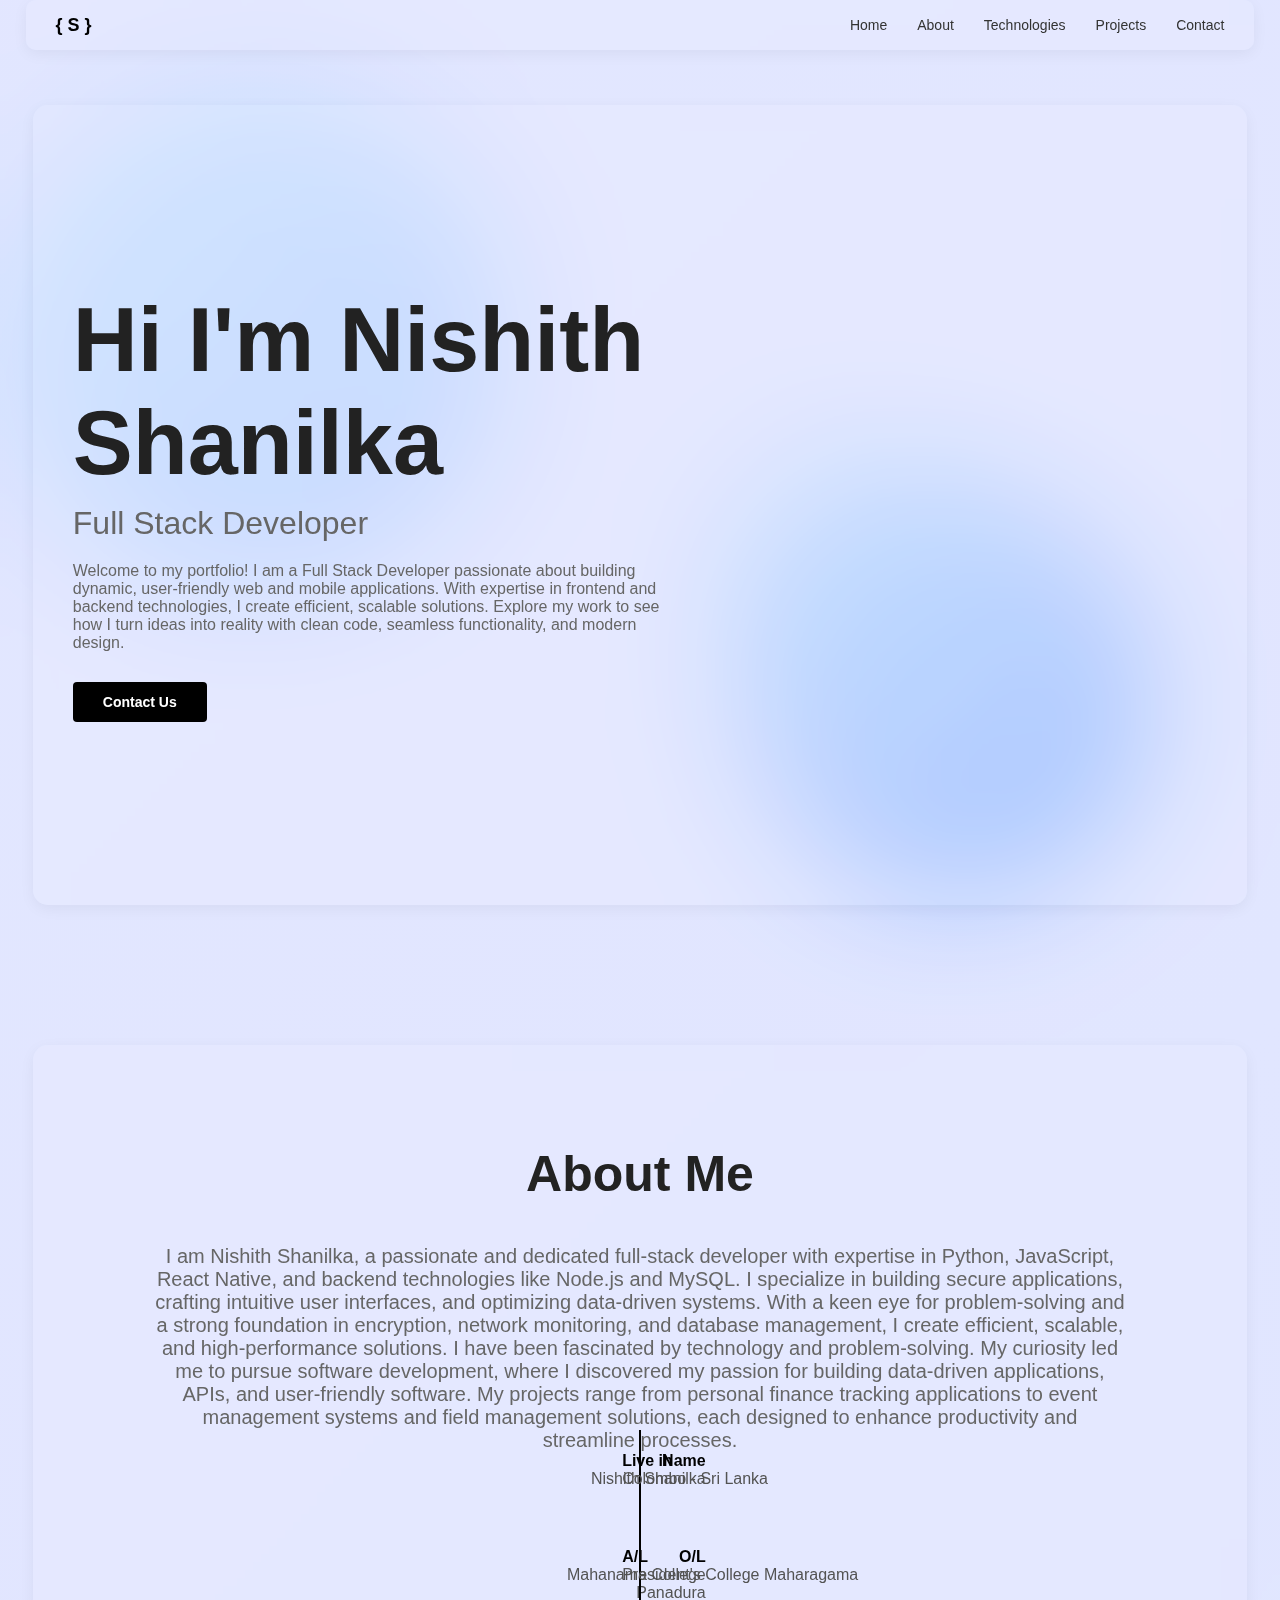
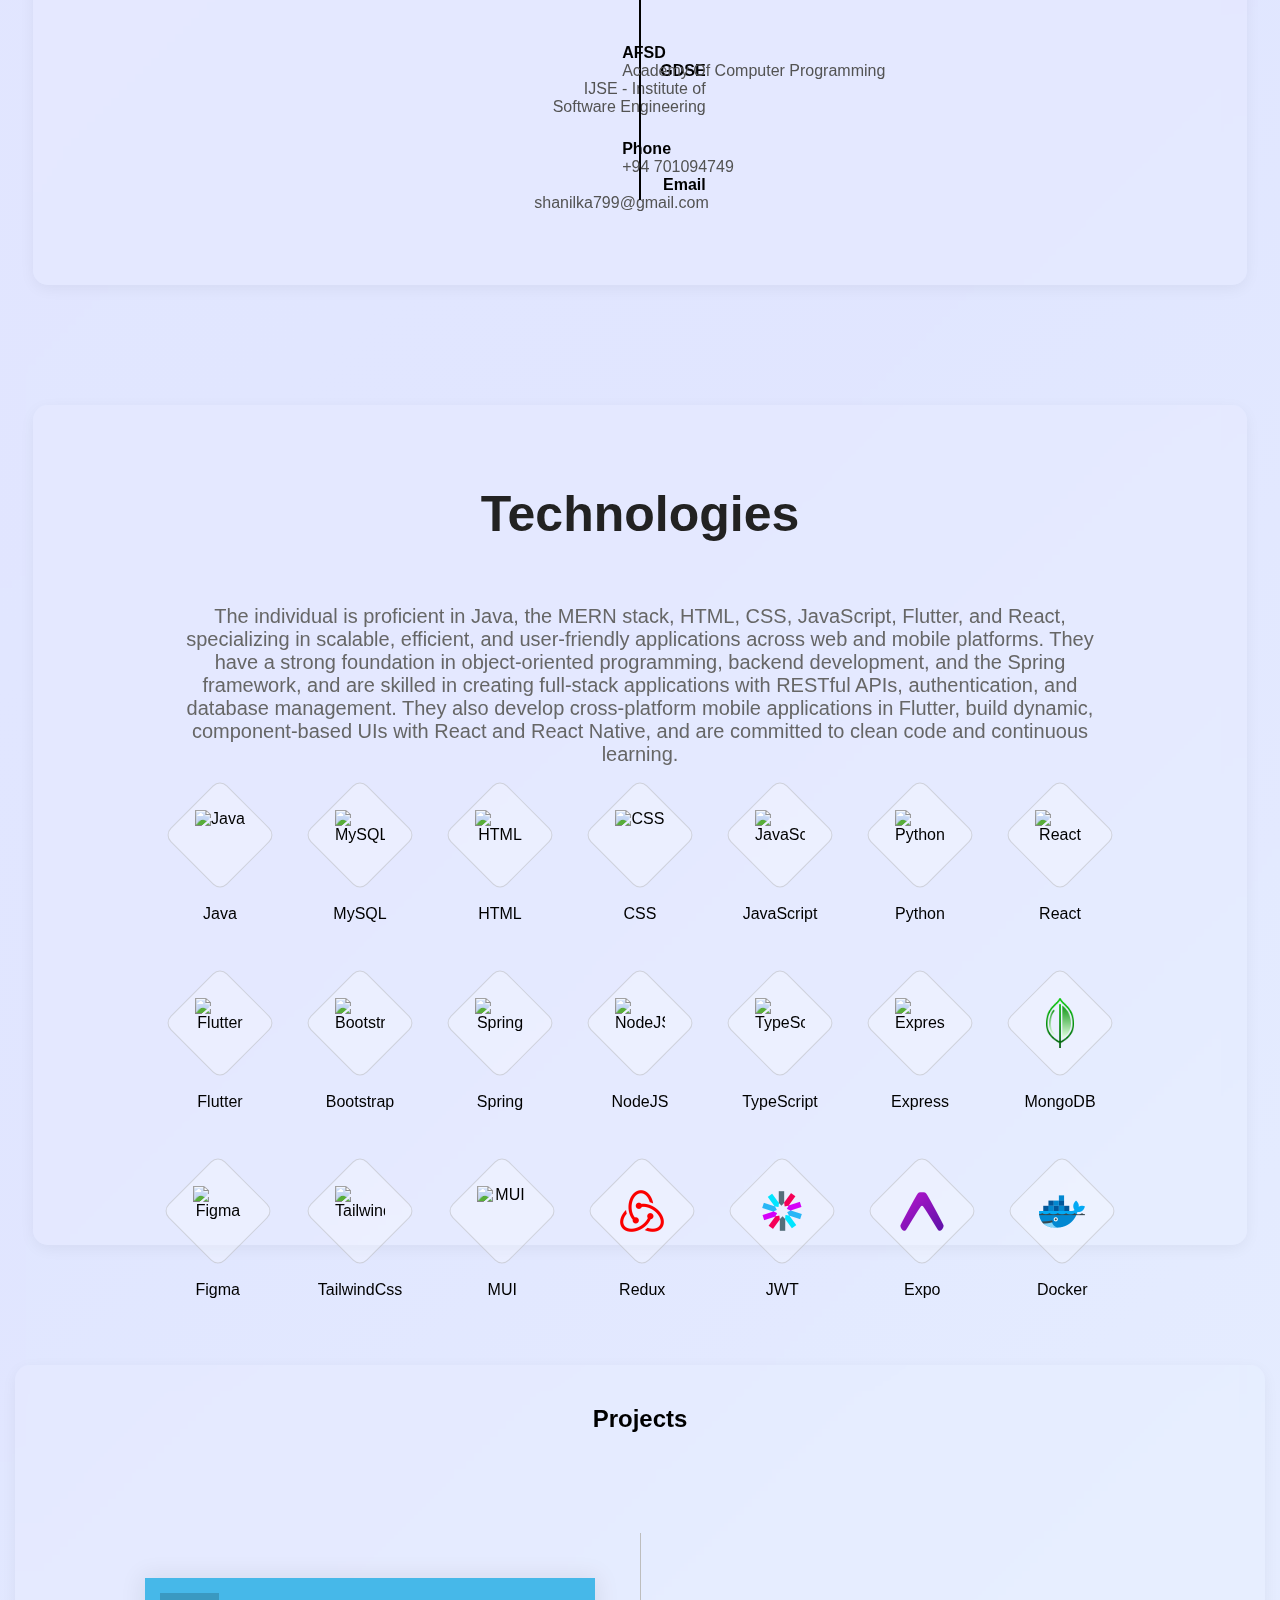
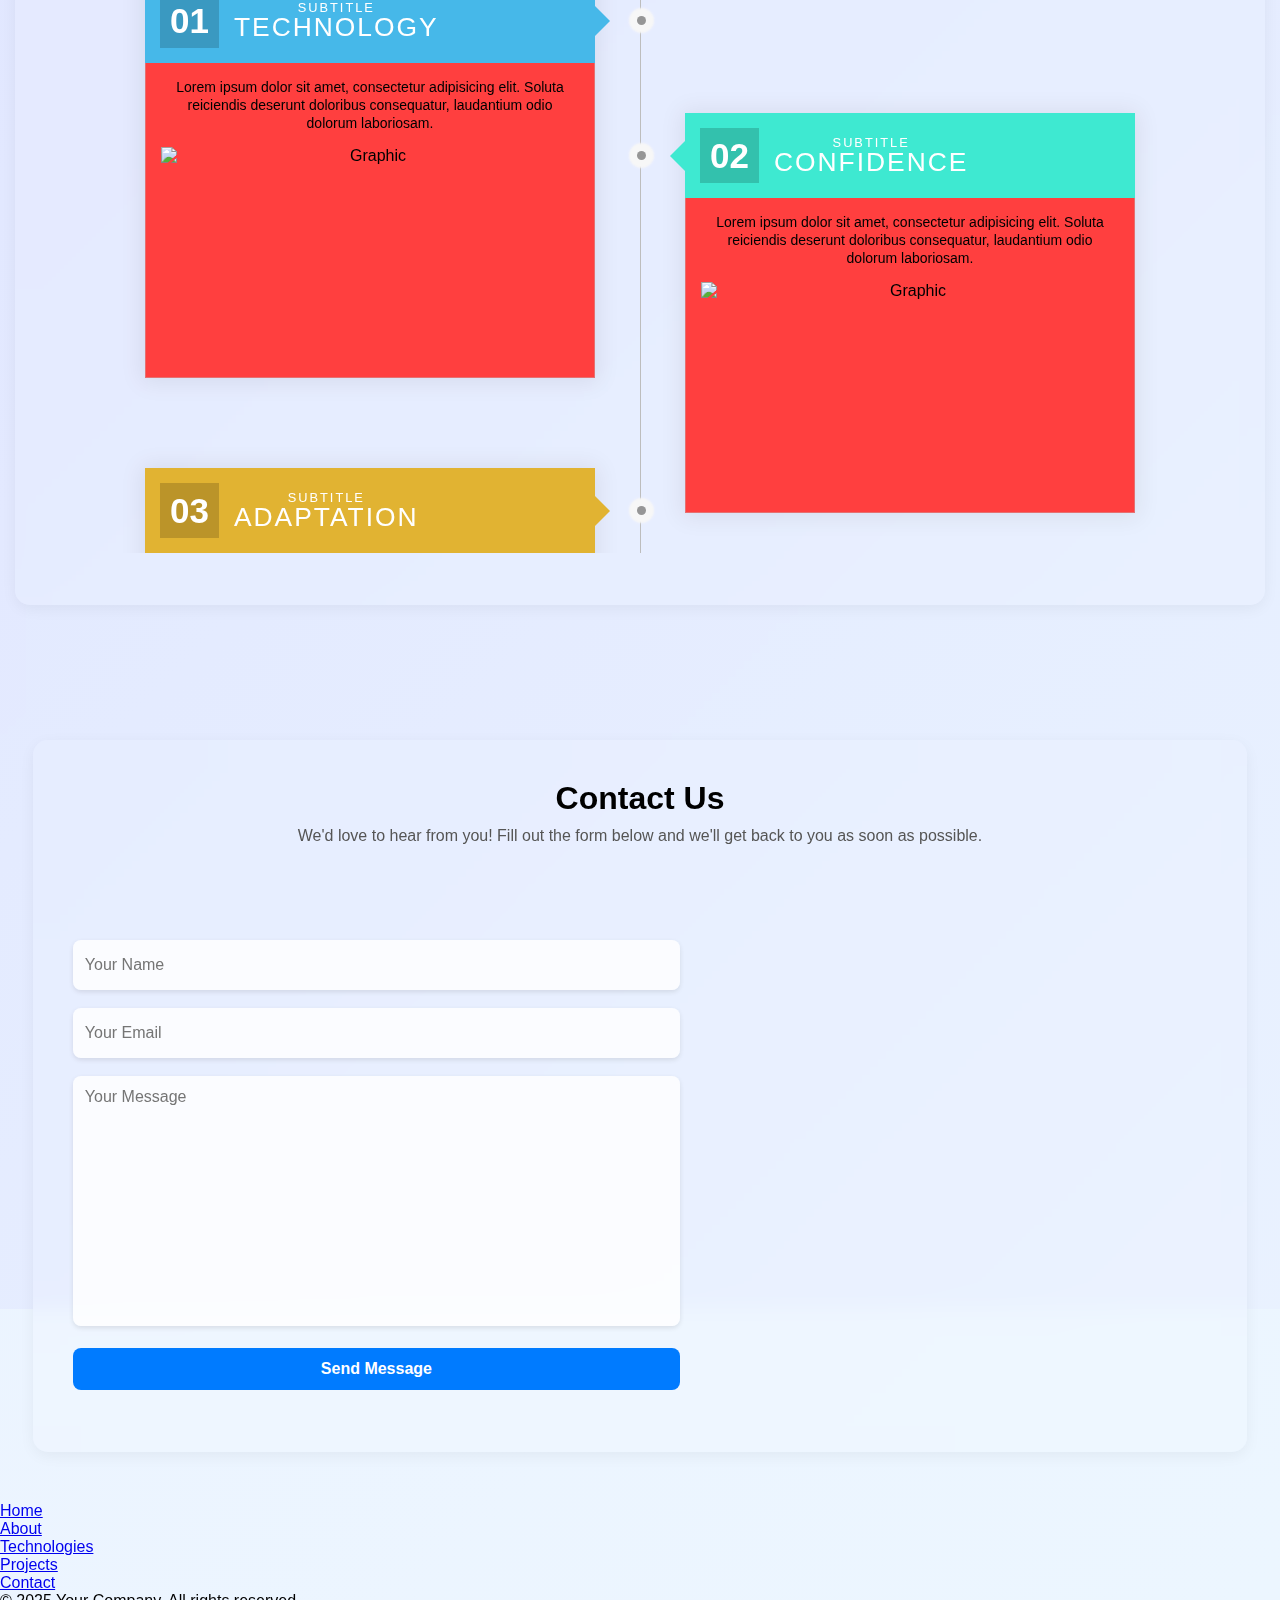
==== commit 189b9074: "update project section ui" ====
--- a/index.html
+++ b/index.html
@@ -25,7 +25,7 @@
 
       <div class="navBarContainer">
         <header>
-          <div class="logo">SHANILKA</div>
+          <div class="logo" >{ S }</div>
           <nav>
             <ul class="nav-links">
               <li><a href="#home">Home</a></li>
@@ -289,6 +289,42 @@
                   </div>
                   <p>MUI</p>
                 </div>
+                <div class="icon-box">
+                  <div class="icon">
+                    <img
+                      src="./assets/icon/icons8-redux-100.png"
+                      alt="Redux"
+                    />
+                  </div>
+                  <p>Redux</p>
+                </div>
+                <div class="icon-box">
+                  <div class="icon">
+                    <img
+                      src="./assets/icon/icons8-json-web-token-100.png"
+                      alt="jwt"
+                    />
+                  </div>
+                  <p>JWT</p>
+                </div>
+                <div class="icon-box">
+                  <div class="icon">
+                    <img
+                      src="./assets/icon/icons8-expo-100.png"
+                      alt="Expo"
+                    />
+                  </div>
+                  <p>Expo</p>
+                </div>
+                <div class="icon-box">
+                  <div class="icon">
+                    <img
+                      src="./assets/icon/icons8-docker-100.png"
+                      alt="Docker"
+                    />
+                  </div>
+                  <p>Docker</p>
+                </div>
               </div>
             </div>
           </div>
@@ -380,7 +416,7 @@
                   </div>
                 </div>
 
-                <div class="demo-card demo-card--step7">
+                <!-- <div class="demo-card demo-card--step7">
                   <div class="head">
                     <div class="number-box">
                       <span>07</span>
@@ -404,7 +440,7 @@
                     <p>Lorem ipsum dolor sit amet, consectetur adipisicing elit. Soluta reiciendis deserunt doloribus consequatur, laudantium odio dolorum laboriosam.</p>
                     <img src="http://placehold.it/1000x500" alt="Graphic">
                   </div>
-                </div>
+                </div> -->
                 
               </div>
             </div>
--- a/styles/sections/skillsSection.css
+++ b/styles/sections/skillsSection.css
@@ -18,36 +18,82 @@
   box-shadow: 0 4px 15px rgba(0, 0, 0, 0.05);
   margin: 60px 0;
   padding: 40px;
-  margin-top: 60px;
-  margin-bottom: 60px;
+  margin-top: 80px;
+  margin-bottom: 40px;
 }
 
-.portfolio-content {
-  width: 50%;
-}
-
-.portfolio h2 {
-  font-size: 30px;
-  margin-bottom: 20px;
+.skills>h1 {
+  position: absolute;
+  right: 0;
+  left: 0;
+  margin: auto;
+  top: 80px;
+  font-size: 50px;
   color: #222;
 }
 
-.portfolio p {
-  font-size: 14px;
+.skills>p {
+  position: absolute;
+  width: 78%;
+  left: 0;
+  right: 0;
+  margin: auto;
+  top: 200px;
+  text-align: center;
   color: #666;
-  margin-bottom: 30px;
-  max-width: 500px;
+  font-size: 20px;
 }
 
-.portfolio-images {
-  width: 45%;
+.skill-container {
+  position: absolute;
+  top: 360px;
+  left: 0;
+  right: 0;
+  margin: auto;
+  width: 85%;
   display: flex;
   justify-content: center;
+  align-items: center;
+  padding: 20px;
 }
 
-.phone-mockup {
-  width: 150px;
-  margin: 0 -15px;
-  border-radius: 20px;
-  box-shadow: 0 10px 20px rgba(0, 0, 0, 0.1);
+.icons-wrapper {
+  display: flex;
+  flex-wrap: wrap;
+  justify-content: center;
+  gap: 40px;
+}
+
+.icon-box {
+  display: flex;
+  flex-direction: column;
+  align-items: center;
+  text-align: center;
+  margin: 10px;
+}
+
+.icon {
+  display: flex;
+  justify-content: center;
+  align-items: center;
+  width: 80px;
+  height: 80px;
+  background-color: rgba(255, 255, 255, 0.274);
+  border: 1px solid #9b9b9b5d;
+  border-radius: 10px;
+  /* box-shadow: 2px 2px 10px rgba(0, 0, 0, 0.1); */
+  transform: rotate(-45deg);
+  transition: box-shadow 0.3s ease-in-out;
+}
+
+.icon img {
+  width: 50px;
+  height: 50px;
+  transform: rotate(45deg);
+}
+
+.icon-box p {
+  margin-top: 30px;
+  font-size: 16px;
+  color: #000000;
 }--- a/styles/components/projectCard.css
+++ b/styles/components/projectCard.css
@@ -311,27 +311,21 @@
 #timeline .demo-card--step8 .head::after {
   border-color: #ed7f34;
 }
-
 #timeline .demo-card--step9 {
   background-color: #ff6b6b;
 }
-
 #timeline .demo-card--step9 .head::after {
   border-color: #ff6b6b;
 }
-
 #timeline .demo-card--step10 {
   background-color: #ff98d1;
 }
-
 #timeline .demo-card--step10 .head::after {
   border-color: #ff98d1;
 }
-
 #timeline .demo-card--step11 {
   background-color: #90f4b2;
 }
-
 #timeline .demo-card--step11 .head::after {
   border-color: #90f4b2;
 }
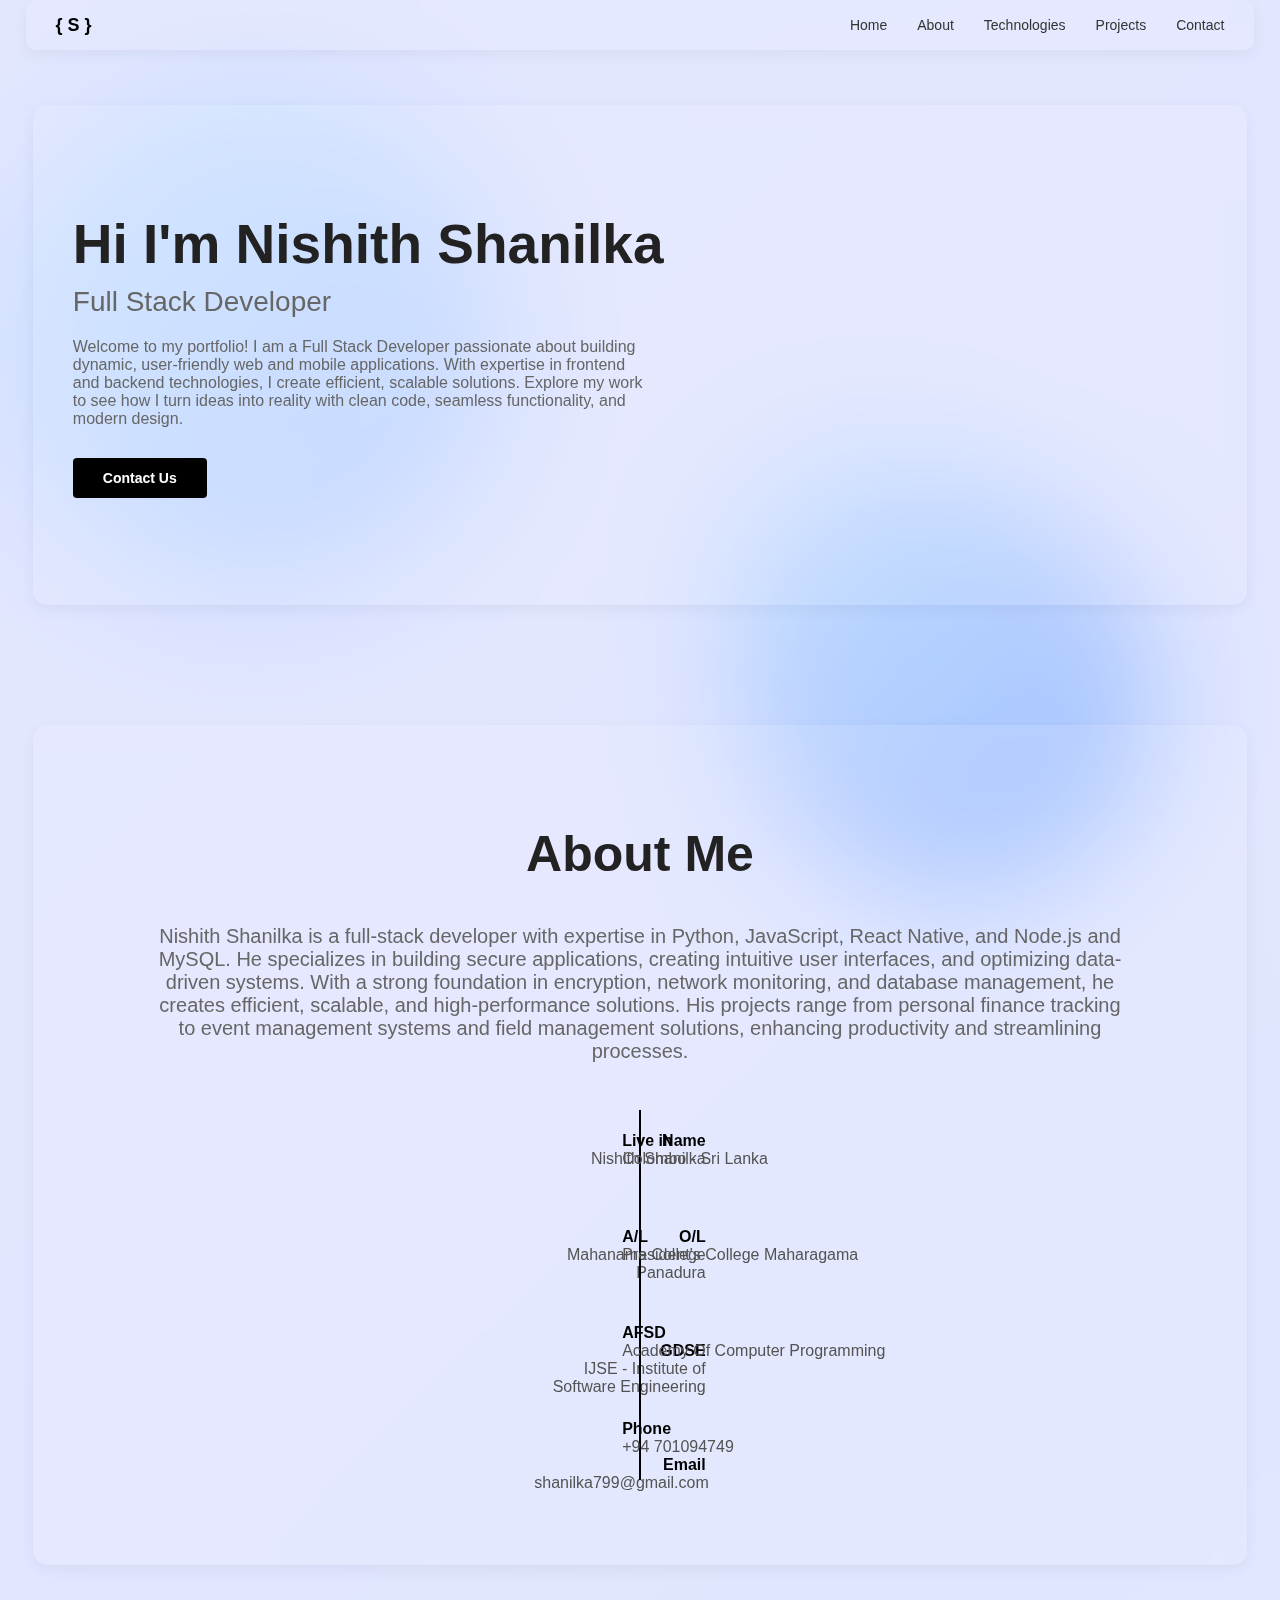
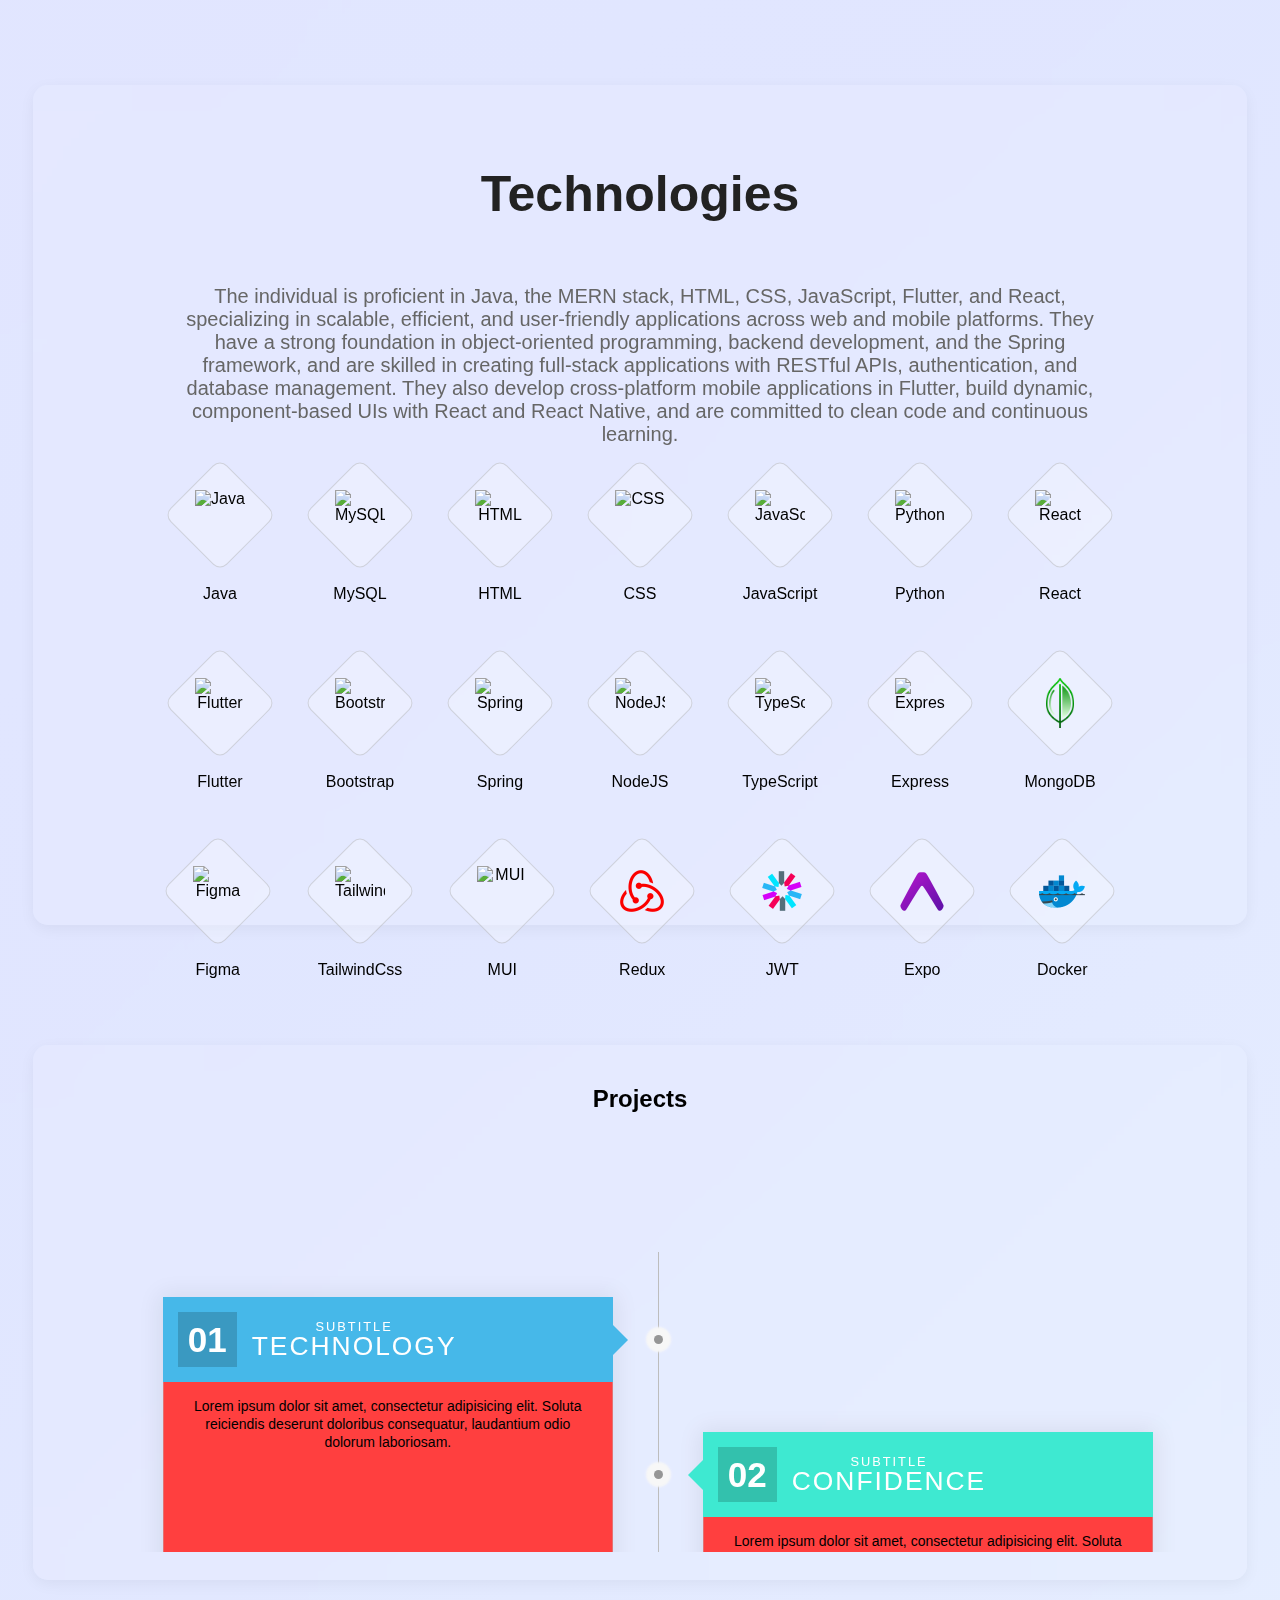
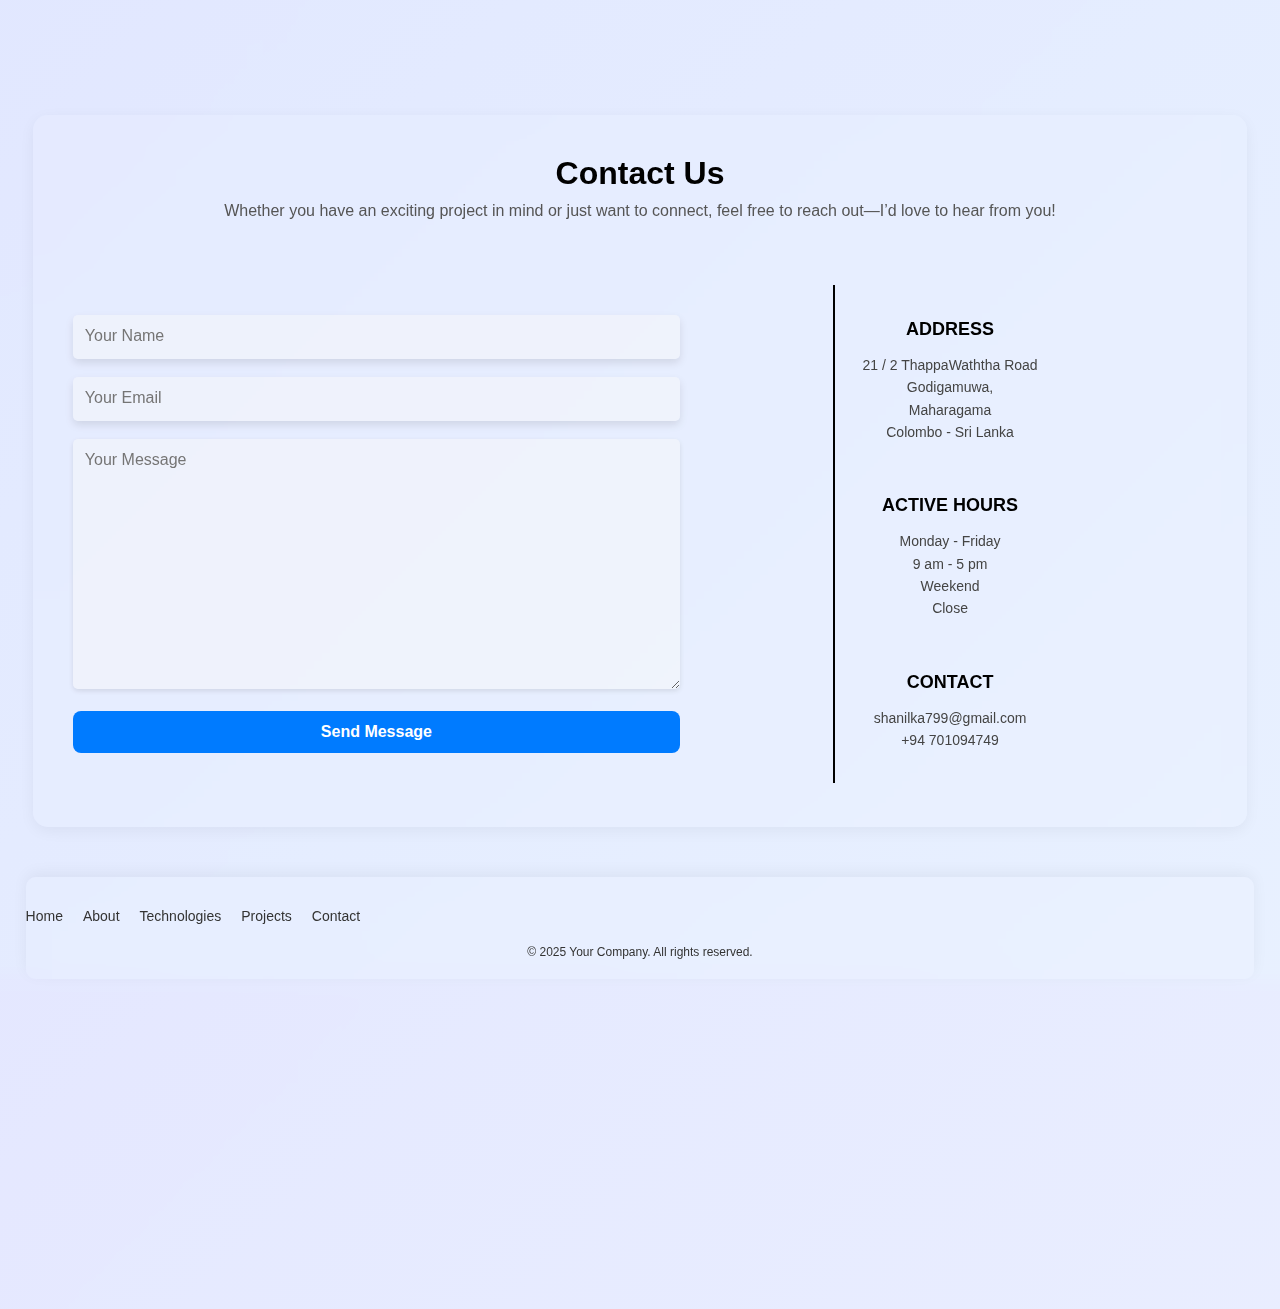
==== commit fb295fa2: "update" ====
--- a/index.html
+++ b/index.html
@@ -25,7 +25,7 @@
 
       <div class="navBarContainer">
         <header>
-          <div class="logo" >{ S }</div>
+          <div class="logo">{ S }</div>
           <nav>
             <ul class="nav-links">
               <li><a href="#home">Home</a></li>
@@ -67,20 +67,15 @@
           <div class="about">
             <h2 class="about-title">About Me</h2>
             <p class="about-para">
-              I am Nishith Shanilka, a passionate and dedicated full-stack
-              developer with expertise in Python, JavaScript, React Native, and
-              backend technologies like Node.js and MySQL. I specialize in
-              building secure applications, crafting intuitive user interfaces,
-              and optimizing data-driven systems. With a keen eye for
-              problem-solving and a strong foundation in encryption, network
-              monitoring, and database management, I create efficient, scalable,
-              and high-performance solutions. I have been fascinated by
-              technology and problem-solving. My curiosity led me to pursue
-              software development, where I discovered my passion for building
-              data-driven applications, APIs, and user-friendly software. My
-              projects range from personal finance tracking applications to
-              event management systems and field management solutions, each
-              designed to enhance productivity and streamline processes.
+              Nishith Shanilka is a full-stack developer with expertise in
+              Python, JavaScript, React Native, and Node.js and MySQL. He
+              specializes in building secure applications, creating intuitive
+              user interfaces, and optimizing data-driven systems. With a strong
+              foundation in encryption, network monitoring, and database
+              management, he creates efficient, scalable, and high-performance
+              solutions. His projects range from personal finance tracking to
+              event management systems and field management solutions, enhancing
+              productivity and streamlining processes.
             </p>
             <div class="my-details">
               <div class="div-1">
@@ -132,43 +127,40 @@
           <div class="skills">
             <h1>Technologies</h1>
             <p>
-              The individual is proficient in Java, the MERN stack, HTML, CSS, JavaScript, Flutter, and React, specializing in scalable, efficient, and user-friendly applications across web and mobile platforms. They have a strong foundation in object-oriented programming, backend development, and the Spring framework, and are skilled in creating full-stack applications with RESTful APIs, authentication, and database management. They also develop cross-platform mobile applications in Flutter, build dynamic, component-based UIs with React and React Native, and are committed to clean code and continuous learning.
+              The individual is proficient in Java, the MERN stack, HTML, CSS,
+              JavaScript, Flutter, and React, specializing in scalable,
+              efficient, and user-friendly applications across web and mobile
+              platforms. They have a strong foundation in object-oriented
+              programming, backend development, and the Spring framework, and
+              are skilled in creating full-stack applications with RESTful APIs,
+              authentication, and database management. They also develop
+              cross-platform mobile applications in Flutter, build dynamic,
+              component-based UIs with React and React Native, and are committed
+              to clean code and continuous learning.
             </p>
             <div class="skill-container">
               <div class="icons-wrapper">
                 <div class="icon-box">
                   <div class="icon">
-                    <img
-                      src="./assets/icon/icons8-java-100.png"
-                      alt="Java"
-                    />
+                    <img src="./assets/icon/icons8-java-100.png" alt="Java" />
                   </div>
                   <p>Java</p>
                 </div>
                 <div class="icon-box">
                   <div class="icon">
-                    <img
-                      src="./assets/icon/icons8-mysql-100.png"
-                      alt="MySQL"
-                    />
+                    <img src="./assets/icon/icons8-mysql-100.png" alt="MySQL" />
                   </div>
                   <p>MySQL</p>
                 </div>
                 <div class="icon-box">
                   <div class="icon">
-                    <img
-                      src="./assets/icon/icons8-html-100.png"
-                      alt="HTML"
-                    />
+                    <img src="./assets/icon/icons8-html-100.png" alt="HTML" />
                   </div>
                   <p>HTML</p>
                 </div>
                 <div class="icon-box">
                   <div class="icon">
-                    <img
-                      src="./assets/icon/icons8-css-100.png"
-                      alt="CSS"
-                    />
+                    <img src="./assets/icon/icons8-css-100.png" alt="CSS" />
                   </div>
                   <p>CSS</p>
                 </div>
@@ -192,10 +184,7 @@
                 </div>
                 <div class="icon-box">
                   <div class="icon">
-                    <img
-                      src="./assets/icon/icons8-react-100.png"
-                      alt="React"
-                    />
+                    <img src="./assets/icon/icons8-react-100.png" alt="React" />
                   </div>
                   <p>React</p>
                 </div>
@@ -264,10 +253,7 @@
                 </div>
                 <div class="icon-box">
                   <div class="icon">
-                    <img
-                      src="./assets/icon/icons8-figma-100.png"
-                      alt="Figma"
-                    />
+                    <img src="./assets/icon/icons8-figma-100.png" alt="Figma" />
                   </div>
                   <p>Figma</p>
                 </div>
@@ -291,10 +277,7 @@
                 </div>
                 <div class="icon-box">
                   <div class="icon">
-                    <img
-                      src="./assets/icon/icons8-redux-100.png"
-                      alt="Redux"
-                    />
+                    <img src="./assets/icon/icons8-redux-100.png" alt="Redux" />
                   </div>
                   <p>Redux</p>
                 </div>
@@ -309,10 +292,7 @@
                 </div>
                 <div class="icon-box">
                   <div class="icon">
-                    <img
-                      src="./assets/icon/icons8-expo-100.png"
-                      alt="Expo"
-                    />
+                    <img src="./assets/icon/icons8-expo-100.png" alt="Expo" />
                   </div>
                   <p>Expo</p>
                 </div>
@@ -335,8 +315,7 @@
         <section id="projects" class="projectMainDiv">
           <div class="projects">
             <h2 class="section-title">Projects</h2>
-            <div id=timeline>
-              
+            <div id="timeline">
               <div class="demo-card-wrapper">
                 <div class="demo-card demo-card--step1">
                   <div class="head">
@@ -346,11 +325,15 @@
                     <h2><span class="small">Subtitle</span> Technology</h2>
                   </div>
                   <div class="body">
-                    <p>Lorem ipsum dolor sit amet, consectetur adipisicing elit. Soluta reiciendis deserunt doloribus consequatur, laudantium odio dolorum laboriosam.</p>
-                    <img src="http://placehold.it/1000x500" alt="Graphic">
-                  </div>
-                </div>
-            
+                    <p>
+                      Lorem ipsum dolor sit amet, consectetur adipisicing elit.
+                      Soluta reiciendis deserunt doloribus consequatur,
+                      laudantium odio dolorum laboriosam.
+                    </p>
+                    
+                  </div>
+                </div>
+
                 <div class="demo-card demo-card--step2">
                   <div class="head">
                     <div class="number-box">
@@ -359,11 +342,15 @@
                     <h2><span class="small">Subtitle</span> Confidence</h2>
                   </div>
                   <div class="body">
-                    <p>Lorem ipsum dolor sit amet, consectetur adipisicing elit. Soluta reiciendis deserunt doloribus consequatur, laudantium odio dolorum laboriosam.</p>
-                    <img src="http://placehold.it/1000x500" alt="Graphic">
-                  </div>
-                </div>
-            
+                    <p>
+                      Lorem ipsum dolor sit amet, consectetur adipisicing elit.
+                      Soluta reiciendis deserunt doloribus consequatur,
+                      laudantium odio dolorum laboriosam.
+                    </p>
+                    
+                  </div>
+                </div>
+
                 <div class="demo-card demo-card--step3">
                   <div class="head">
                     <div class="number-box">
@@ -372,11 +359,15 @@
                     <h2><span class="small">Subtitle</span> Adaptation</h2>
                   </div>
                   <div class="body">
-                    <p>Lorem ipsum dolor sit amet, consectetur adipisicing elit. Soluta reiciendis deserunt doloribus consequatur, laudantium odio dolorum laboriosam.</p>
-                    <img src="http://placehold.it/1000x500" alt="Graphic">
-                  </div>
-                </div>
-            
+                    <p>
+                      Lorem ipsum dolor sit amet, consectetur adipisicing elit.
+                      Soluta reiciendis deserunt doloribus consequatur,
+                      laudantium odio dolorum laboriosam.
+                    </p>
+                    
+                  </div>
+                </div>
+
                 <div class="demo-card demo-card--step4">
                   <div class="head">
                     <div class="number-box">
@@ -385,11 +376,15 @@
                     <h2><span class="small">Subtitle</span> Consistency</h2>
                   </div>
                   <div class="body">
-                    <p>Lorem ipsum dolor sit amet, consectetur adipisicing elit. Soluta reiciendis deserunt doloribus consequatur, laudantium odio dolorum laboriosam.</p>
-                    <img src="http://placehold.it/1000x500" alt="Graphic">
-                  </div>
-                </div>
-            
+                    <p>
+                      Lorem ipsum dolor sit amet, consectetur adipisicing elit.
+                      Soluta reiciendis deserunt doloribus consequatur,
+                      laudantium odio dolorum laboriosam.
+                    </p>
+                    
+                  </div>
+                </div>
+
                 <div class="demo-card demo-card--step5">
                   <div class="head">
                     <div class="number-box">
@@ -398,8 +393,12 @@
                     <h2><span class="small">Subtitle</span> Conversion</h2>
                   </div>
                   <div class="body">
-                    <p>Lorem ipsum dolor sit amet, consectetur adipisicing elit. Soluta reiciendis deserunt doloribus consequatur, laudantium odio dolorum laboriosam.</p>
-                    <img src="http://placehold.it/1000x500" alt="Graphic">
+                    <p>
+                      Lorem ipsum dolor sit amet, consectetur adipisicing elit.
+                      Soluta reiciendis deserunt doloribus consequatur,
+                      laudantium odio dolorum laboriosam.
+                    </p>
+                    
                   </div>
                 </div>
 
@@ -411,37 +410,14 @@
                     <h2><span class="small">Subtitle</span> Conversion</h2>
                   </div>
                   <div class="body">
-                    <p>Lorem ipsum dolor sit amet, consectetur adipisicing elit. Soluta reiciendis deserunt doloribus consequatur, laudantium odio dolorum laboriosam.</p>
-                    <img src="http://placehold.it/1000x500" alt="Graphic">
-                  </div>
-                </div>
-
-                <!-- <div class="demo-card demo-card--step7">
-                  <div class="head">
-                    <div class="number-box">
-                      <span>07</span>
-                    </div>
-                    <h2><span class="small">Subtitle</span> Conversion</h2>
-                  </div>
-                  <div class="body">
-                    <p>Lorem ipsum dolor sit amet, consectetur adipisicing elit. Soluta reiciendis deserunt doloribus consequatur, laudantium odio dolorum laboriosam.</p>
-                    <img src="http://placehold.it/1000x500" alt="Graphic">
-                  </div>
-                </div>
-
-                <div class="demo-card demo-card--step8">
-                  <div class="head">
-                    <div class="number-box">
-                      <span>08</span>
-                    </div>
-                    <h2><span class="small">Subtitle</span> Conversion</h2>
-                  </div>
-                  <div class="body">
-                    <p>Lorem ipsum dolor sit amet, consectetur adipisicing elit. Soluta reiciendis deserunt doloribus consequatur, laudantium odio dolorum laboriosam.</p>
-                    <img src="http://placehold.it/1000x500" alt="Graphic">
-                  </div>
-                </div> -->
-                
+                    <p>
+                      Lorem ipsum dolor sit amet, consectetur adipisicing elit.
+                      Soluta reiciendis deserunt doloribus consequatur,
+                      laudantium odio dolorum laboriosam.
+                    </p>
+                    
+                  </div>
+                </div>
               </div>
             </div>
           </div>
@@ -451,8 +427,8 @@
           <div class="contact">
             <h2 class="section-title">Contact Us</h2>
             <p class="contact-description">
-              We'd love to hear from you! Fill out the form below and we'll get
-              back to you as soon as possible.
+              Whether you have an exciting project in mind or just want to
+              connect, feel free to reach out—I’d love to hear from you!
             </p>
             <form class="contact-form">
               <div class="form-group">
@@ -484,6 +460,30 @@
               </div>
               <button type="submit" class="submit-btn">Send Message</button>
             </form>
+
+            <div class="black-line"></div>
+
+            <div class="contact-details">
+              <p>address</p>
+              <p class="address">
+                21 / 2 ThappaWaththa Road <br />
+                Godigamuwa, <br />Maharagama <br />Colombo - Sri Lanka
+              </p>
+              <br />
+              <p>active hours</p>
+              <p class="hours">
+                Monday - Friday <br />
+                9 am - 5 pm <br />
+                Weekend <br />
+                Close
+              </p>
+              <br />
+              <p>contact</p>
+              <p class="contacts">
+                shanilka799@gmail.com <br />
+                +94 701094749
+              </p>
+            </div>
           </div>
         </section>
       </div>
--- a/styles/sections/heroSection.css
+++ b/styles/sections/heroSection.css
@@ -104,21 +104,22 @@
 
 } */
 
-@media (min-width: 1025px) and (max-width: 1200px) { 
-  .hero {
-    height: 710px;
-    background-color: #000;
-    display: flex;
-    justify-content: space-between;
-    align-items: center;
-    padding: 60px 0;
-    position: relative;
-    background: rgba(255, 255, 255, 0.1);
-    backdrop-filter: blur(10px);
-    -webkit-backdrop-filter: blur(10px);
-    border-radius: 15px;
-    padding: 40px;
-    margin-bottom: 60px;
+/* ################################## 1025px to 1440px ###################################### */
+@media (min-width: 1025px) and (max-width: 1440px) { 
+  .hero {
+    height: 500px;
+    background-color: #000;
+    display: flex;
+    justify-content: space-between;
+    align-items: center;
+    padding: 60px 0;
+    position: relative;
+    background: rgba(255, 255, 255, 0.1);
+    backdrop-filter: blur(10px);
+    -webkit-backdrop-filter: blur(10px);
+    border-radius: 15px;
+    padding: 40px;
+    margin-bottom: 40px;
     margin-top: 5px;
     box-shadow: 0 4px 15px rgba(0, 0, 0, 0.05);
   }
@@ -128,21 +129,21 @@
   }
 
   .hero h1 {
-    font-size: 45px;
-    font-weight: bold;
-    margin-bottom: 10px;
-    color: #222;
-  }
-  
-  .hero h2 {
-    font-size: 23px;
-    font-weight: normal;
-    margin-bottom: 20px;
-    color: #666;
-  }
-  
-  .hero p {
-    font-size: 12px;
+    font-size: 55px;
+    font-weight: bold;
+    margin-bottom: 10px;
+    color: #222;
+  }
+  
+  .hero h2 {
+    font-size: 28px;
+    font-weight: normal;
+    margin-bottom: 20px;
+    color: #666;
+  }
+  
+  .hero p {
+    font-size: 16px;
     color: #666;
     margin-bottom: 30px;
     width: 68%;
@@ -151,7 +152,7 @@
 
 @media (min-width: 769px) and (max-width: 1024px) { 
   .hero {
-    height: 715px;
+    height: 215px;
     background-color: #000;
     display: flex;
     justify-content: space-between;
@@ -179,7 +180,7 @@
   }
 
   .hero h1 {
-    font-size: 45px;
+    font-size: 25px;
     font-weight: bold;
     margin-bottom: 10px;
     color: #222;
@@ -208,9 +209,10 @@
 
  }
 
+/* ############################## 481px to 768px ######################################## */
 @media (min-width: 481px) and (max-width: 768px) { 
   .hero {
-    height: 865px;
+    height: 930px;
     background-color: #000;
     display: flex;
     justify-content: space-between;
@@ -266,9 +268,10 @@
   }
 }
 
+/* ############################## 321px to 480px ######################################## */
 @media (min-width: 321px) and (max-width: 480px) { 
   .hero {
-    height: 865px;
+    height: 930px;
     background-color: #000;
     display: flex;
     justify-content: space-between;
--- a/styles/sections/aboutSection.css
+++ b/styles/sections/aboutSection.css
@@ -120,18 +120,15 @@
 @media (min-width: 481px) and (max-width: 768px) {
   .about {
     width: 100%;
-    height: 750px;
+    height: 1000px;
     display: flex;
-    flex-direction: column; /* Stacks items vertically */
+    flex-direction: column; 
     align-items: center;
     justify-content: center;
-    /* padding: 60px 20px; */
     background: rgba(255, 255, 255, 0.1);
     backdrop-filter: blur(10px);
     -webkit-backdrop-filter: blur(10px);
     border-radius: 15px;
-    /* margin: 60px 0; */
-    /* padding: 40px; */
     margin-top: 80px;
     margin-bottom: 40px;
     box-shadow: 0 4px 15px rgba(0, 0, 0, 0.05);
@@ -143,7 +140,6 @@
     display: flex;
     flex-direction: column;
     align-items: center;
-    /* gap: 30px;  */
   }
 
   .about-title {
@@ -151,64 +147,70 @@
     text-align: center;
     font-size: 30px;
     color: #222;
-    top: 60px; 
+    top: 40px; 
   }
   
   .about-para {
     position: absolute;;
     text-align: center;
     color: #666;
-    font-size: 14px;
-    max-width: 90%;
-    top: 140px; 
-  }
-  
-  .about-flex-container {
-    position: absolute;
-    width: 100%;
-    top: 440px;
-    display: flex;
-    justify-content: center;
-    align-items: center;
-    flex-wrap: wrap;
-    gap: 10px;
-    padding: 10px;
-    box-sizing: border-box;
-  }
-  
-  .about-flex-container > div {
-    width: auto;
-    /* height: auto; */
-    border: 1px solid #c7c7c700;
-    padding: 10px 15px;
-    border-radius: 30px;
-    background-color: rgba(241, 241, 241, 0.267);
-    box-shadow: 0px 4px 10px rgba(0, 0, 0, 0.1);
-    transition: all 0.3s ease-in-out;
-    font-size: 10px;
-  }
-
-  .about-flex-container > :nth-child(3) {
-    width: 180px;
-    /* height: auto; */
-    border: 1px solid #c7c7c7d8;
-    padding: 10px 15px;
-    border-radius: 30px;
-    background-color: rgba(241, 241, 241, 0.267);
-    box-shadow: 0px 4px 10px rgba(0, 0, 0, 0.1);
-    transition: all 0.3s ease-in-out;
-    font-size: 10px;
-  }
-  .about-flex-container > :nth-child(4) {
-    width: 180px;
-    /* height: auto; */
-    border: 1px solid #c7c7c7d8;
-    padding: 10px 15px;
-    border-radius: 30px;
-    background-color: rgba(241, 241, 241, 0.267);
-    box-shadow: 0px 4px 10px rgba(0, 0, 0, 0.1);
-    transition: all 0.3s ease-in-out;
-    font-size: 10px;
+    font-size: 12px;
+    max-width: 80%;
+    top: 100px; 
+  }
+
+  .my-details {
+    position: absolute;
+    top: 400px;
+    width: 80%;
+    height: 40%;
+    background-color: rgba(255, 255, 255, 0);
+  }
+  
+  .div-1 {
+    position: absolute;
+    top: -15%;
+    left: 0;
+    right: 0;
+    margin: auto;
+    text-align: center;
+    font-size: 12px;
+    background-color: #007bff00;
+    width: 100%;
+    color: #535353;
+  }
+  
+  .div-2 {
+    position: absolute;
+    top: 50%;
+    left: 0;
+    right: 0;
+    margin: auto;
+    text-align: center;
+    background-color: #007bff00;
+    width: 100%;
+    color: #535353;
+    font-size: 12px;
+  }
+  
+  .div-1>div {
+    margin: 20px;
+  }
+  
+  .div-2>div {
+    margin: 20px;
+  }
+
+  .main-line {
+    position: absolute;
+    top: -15px;
+    left: 0;
+    right: 0;
+    margin: auto;
+    width: 2px;
+    background: #000000;
+    height: 110%;
+    display: none;
   }
 }
 
@@ -216,18 +218,15 @@
 @media (min-width: 321px) and (max-width: 480px) { 
   .about {
     width: 100%;
-    height: 900px;
+    height: 1000px;
     display: flex;
-    flex-direction: column; /* Stacks items vertically */
+    flex-direction: column; 
     align-items: center;
     justify-content: center;
-    /* padding: 60px 20px; */
     background: rgba(255, 255, 255, 0.1);
     backdrop-filter: blur(10px);
     -webkit-backdrop-filter: blur(10px);
     border-radius: 15px;
-    /* margin: 60px 0; */
-    /* padding: 40px; */
     margin-top: 80px;
     margin-bottom: 40px;
     box-shadow: 0 4px 15px rgba(0, 0, 0, 0.05);
@@ -239,7 +238,6 @@
     display: flex;
     flex-direction: column;
     align-items: center;
-    /* gap: 30px;  */
   }
 
   .about-title {
@@ -247,64 +245,70 @@
     text-align: center;
     font-size: 30px;
     color: #222;
-    top: 20px; 
+    top: 40px; 
   }
   
   .about-para {
     position: absolute;;
     text-align: center;
     color: #666;
-    font-size: 14px;
+    font-size: 12px;
     max-width: 80%;
-    top: 80px; 
-  }
-  
-  .about-flex-container {
-    position: absolute;
-    width: 100%;
-    top: 540px;
-    display: flex;
-    justify-content: center;
-    align-items: center;
-    flex-wrap: wrap;
-    gap: 10px;
-    padding: 10px;
-    box-sizing: border-box;
-  }
-  
-  .about-flex-container > div {
-    width: auto;
-    /* height: auto; */
-    border: 1px solid #c7c7c700;
-    padding: 10px 15px;
-    border-radius: 30px;
-    background-color: rgba(241, 241, 241, 0.267);
-    box-shadow: 0px 4px 10px rgba(0, 0, 0, 0.1);
-    transition: all 0.3s ease-in-out;
-    font-size: 10px;
-  }
-
-  .about-flex-container > :nth-child(3) {
-    width: 120px;
-    /* height: auto; */
-    border: 1px solid #c7c7c7d8;
-    padding: 10px 15px;
-    border-radius: 30px;
-    background-color: rgba(241, 241, 241, 0.267);
-    box-shadow: 0px 4px 10px rgba(0, 0, 0, 0.1);
-    transition: all 0.3s ease-in-out;
-    font-size: 10px;
-  }
-  .about-flex-container > :nth-child(4) {
-    width: 120px;
-    /* height: auto; */
-    border: 1px solid #c7c7c7d8;
-    padding: 10px 15px;
-    border-radius: 30px;
-    background-color: rgba(241, 241, 241, 0.267);
-    box-shadow: 0px 4px 10px rgba(0, 0, 0, 0.1);
-    transition: all 0.3s ease-in-out;
-    font-size: 10px;
-  }
-}
-
+    top: 100px; 
+  }
+
+  .my-details {
+    position: absolute;
+    top: 400px;
+    width: 80%;
+    height: 40%;
+    background-color: rgba(255, 255, 255, 0);
+  }
+  
+  .div-1 {
+    position: absolute;
+    top: -15%;
+    left: 0;
+    right: 0;
+    margin: auto;
+    text-align: center;
+    font-size: 12px;
+    background-color: #007bff00;
+    width: 100%;
+    color: #535353;
+  }
+  
+  .div-2 {
+    position: absolute;
+    top: 50%;
+    left: 0;
+    right: 0;
+    margin: auto;
+    text-align: center;
+    background-color: #007bff00;
+    width: 100%;
+    color: #535353;
+    font-size: 12px;
+  }
+  
+  .div-1>div {
+    margin: 20px;
+  }
+  
+  .div-2>div {
+    margin: 20px;
+  }
+
+  .main-line {
+    position: absolute;
+    top: -15px;
+    left: 0;
+    right: 0;
+    margin: auto;
+    width: 2px;
+    background: #000000;
+    height: 110%;
+    display: none;
+  }
+}
+
--- a/styles/sections/headerSection.css
+++ b/styles/sections/headerSection.css
@@ -69,6 +69,15 @@
 
 
 @media (max-width: 768px) {
+
+  .navBarContainer {
+    max-width: 98%;
+    margin: 0 auto;
+    padding: 20px;
+    position: fixed;
+    z-index: 1000;
+    width: 100%;
+  }
   
   .menu-toggle {
       display: block;
@@ -124,3 +133,117 @@
   opacity: 1;
   pointer-events: all;
 }
+
+/* ############################################# 480px to 768px ################################ */
+@media (min-width: 481px) and (max-width: 768px) {
+  .navBarContainer {
+    max-width: 98%;
+    margin: 0 auto;
+    padding: 20px;
+    position: fixed;
+    z-index: 1000;
+    width: 100%;
+  }
+
+  .menu-toggle {
+    display: block;
+}
+
+.nav-links {
+    display: none;
+    flex-direction: column;
+    position: absolute;
+    top: 60px;
+    left: 16px;
+    width: 93%;
+    background: rgba(255, 255, 255, 0);
+    border-radius: 10px;
+    text-align: center;
+    padding: 20px 0;
+}
+
+.nav-links li a {
+  text-decoration: none;
+  color: #ffffff;
+  font-weight: bold;
+  font-size: 18px;
+  transition: 0.3s;
+}
+
+.nav-links.active {
+    display: flex;
+}
+
+.nav-links li {
+    margin: 15px 0;
+} 
+}
+
+
+/* ############################################# 321px to 480px ############################### */
+
+@media (min-width: 321px) and (max-width: 480px) {
+  .navBarContainer {
+    max-width: 98%;
+    margin: 0 auto;
+    padding: 20px;
+    position: fixed;
+    z-index: 1000;
+    width: 100%;
+  }
+  
+  header {
+    display: flex;
+    justify-content: space-between;
+    align-items: center;
+    padding: 15px 30px;
+    background: rgba(255, 255, 255, 0.1);
+    backdrop-filter: blur(10px);
+    -webkit-backdrop-filter: blur(10px);
+    border-radius: 10px;
+    box-shadow: 0 4px 15px rgba(0, 0, 0, 0.05);
+    width: 90%;
+    position: fixed;
+    top: 0;
+    left: 2%;
+    right: 2%;
+    height: 50px;
+    z-index: 100;
+  }
+  
+
+  .menu-toggle {
+    display: block;
+}
+
+.nav-links {
+    display: none;
+    flex-direction: column;
+    position: absolute;
+    top: 60px;
+    left: 16px;
+    width: 100%;
+    background: rgba(255, 255, 255, 0);
+    border-radius: 10px;
+    text-align: center;
+    padding: 20px 0;
+}
+
+.nav-links li a {
+  text-decoration: none;
+  color: #ffffff;
+  font-weight: bold;
+  font-size: 18px;
+  transition: 0.3s;
+}
+
+.nav-links.active {
+    display: flex;
+}
+
+.nav-links li {
+    margin: 15px 0;
+}  
+}
+  
+  --- a/styles/sections/skillsSection.css
+++ b/styles/sections/skillsSection.css
@@ -9,7 +9,7 @@
 
 .skills {
   height: 840px;
-  width: 100vw; /* Full viewport width */
+  width: 100vw; 
   text-align: center;
   background: rgba(255, 255, 255, 0.1);
   backdrop-filter: blur(10px);
@@ -81,7 +81,6 @@
   background-color: rgba(255, 255, 255, 0.274);
   border: 1px solid #9b9b9b5d;
   border-radius: 10px;
-  /* box-shadow: 2px 2px 10px rgba(0, 0, 0, 0.1); */
   transform: rotate(-45deg);
   transition: box-shadow 0.3s ease-in-out;
 }
@@ -96,4 +95,190 @@
   margin-top: 30px;
   font-size: 16px;
   color: #000000;
+}
+
+/* ############################## 481px tp 768px ################################ */
+@media (min-width: 481px) and (max-width: 768px) {
+  .skills {
+    height: 1000px;
+    width: 100vw; 
+    text-align: center;
+    background: rgba(255, 255, 255, 0.1);
+    backdrop-filter: blur(10px);
+    -webkit-backdrop-filter: blur(10px);
+    border-radius: 15px;
+    box-shadow: 0 4px 15px rgba(0, 0, 0, 0.05);
+    margin: 60px 0;
+    padding: 40px;
+    margin-top: 80px;
+    margin-bottom: 40px;
+  }
+
+  .skills>h1 {
+    position: absolute;
+    right: 0;
+    left: 0;
+    margin: auto;
+    top: 40px;
+    font-size: 25px;
+    color: #222;
+  }
+  
+  .skills>p {
+    position: absolute;
+    width: 85%;
+    left: 0;
+    right: 0;
+    margin: auto;
+    top: 100px;
+    text-align: center;
+    color: #666;
+    font-size: 12px;
+  }
+  
+  .skill-container {
+    position: absolute;
+    top: 290px;
+    left: 0;
+    right: 0;
+    margin: auto;
+    width: 100%;
+    display: flex;
+    justify-content: center;
+    align-items: center;
+    padding: 10px;
+  }
+  
+  .icons-wrapper {
+    display: flex;
+    flex-wrap: wrap;
+    justify-content: center;
+    gap: 20px;
+  }
+  
+  .icon-box {
+    display: flex;
+    flex-direction: column;
+    align-items: center;
+    text-align: center;
+    margin: 8px;
+  }
+  
+  .icon {
+    display: flex;
+    justify-content: center;
+    align-items: center;
+    width: 50px;
+    height: 50px;
+    background-color: rgba(255, 255, 255, 0.274);
+    border: 1px solid #9b9b9b5d;
+    border-radius: 10px;
+    transform: rotate(-45deg);
+    transition: box-shadow 0.3s ease-in-out;
+  }
+  
+  .icon img {
+    width: 30px;
+    height: 30px;
+    transform: rotate(45deg);
+  }
+  
+  .icon-box p {
+    margin-top: 20px;
+    font-size: 12px;
+    color: #000000;
+  }
+}
+
+/* ##################################### 321px to 480px ###############################  */
+@media (min-width: 321px) and (max-width: 480px) {
+  .skills {
+    height: 1000px;
+    width: 100vw; 
+    text-align: center;
+    background: rgba(255, 255, 255, 0.1);
+    backdrop-filter: blur(10px);
+    -webkit-backdrop-filter: blur(10px);
+    border-radius: 15px;
+    box-shadow: 0 4px 15px rgba(0, 0, 0, 0.05);
+    margin: 60px 0;
+    padding: 40px;
+    margin-top: 80px;
+    margin-bottom: 40px;
+  }
+
+  .skills>h1 {
+    position: absolute;
+    right: 0;
+    left: 0;
+    margin: auto;
+    top: 40px;
+    font-size: 25px;
+    color: #222;
+  }
+  
+  .skills>p {
+    position: absolute;
+    width: 85%;
+    left: 0;
+    right: 0;
+    margin: auto;
+    top: 100px;
+    text-align: center;
+    color: #666;
+    font-size: 12px;
+  }
+  
+  .skill-container {
+    position: absolute;
+    top: 290px;
+    left: 0;
+    right: 0;
+    margin: auto;
+    width: 100%;
+    display: flex;
+    justify-content: center;
+    align-items: center;
+    padding: 10px;
+  }
+  
+  .icons-wrapper {
+    display: flex;
+    flex-wrap: wrap;
+    justify-content: center;
+    gap: 20px;
+  }
+  
+  .icon-box {
+    display: flex;
+    flex-direction: column;
+    align-items: center;
+    text-align: center;
+    margin: 8px;
+  }
+  
+  .icon {
+    display: flex;
+    justify-content: center;
+    align-items: center;
+    width: 50px;
+    height: 50px;
+    background-color: rgba(255, 255, 255, 0.274);
+    border: 1px solid #9b9b9b5d;
+    border-radius: 10px;
+    transform: rotate(-45deg);
+    transition: box-shadow 0.3s ease-in-out;
+  }
+  
+  .icon img {
+    width: 30px;
+    height: 30px;
+    transform: rotate(45deg);
+  }
+  
+  .icon-box p {
+    margin-top: 20px;
+    font-size: 12px;
+    color: #000000;
+  }
 }--- a/styles/sections/projectSection.css
+++ b/styles/sections/projectSection.css
@@ -46,7 +46,131 @@
   gap: 40px; 
 }
 
-@media (min-width: 321px) and (max-width: 480px) { 
-
+/* ################################## 1025px to 1440px ###################################### */
+@media (min-width: 1025px) and (max-width: 1440px) {
+  .projects {
+    height: 535px;
+    width: 100vw; 
+    text-align: center;
+    background: rgba(255, 255, 255, 0.1);
+    backdrop-filter: blur(10px);
+    -webkit-backdrop-filter: blur(10px);
+    border-radius: 15px;
+    box-shadow: 0 4px 15px rgba(0, 0, 0, 0.05);
+    margin: 60px 0;
+    padding: 40px;
+    margin-top: 80px;
+    margin-bottom: 40px;
+  }
+  
+  .pricing-grid {
+    position: absolute;
+    left: 5%;
+    right: 5%;
+    width: 90%;
+    display: grid;
+    grid-template-columns: repeat(auto-fit, minmax(280px, 1fr));
+    gap: 72px; 
+    margin-top: 40px;
+    padding: 30px;
+    /* background-color: black; */
+  }
+  
+  .card {
+    /* background: #ffffff; */
+    border-radius: 12px;
+    box-shadow: 0 6px 10px rgba(0, 0, 0, 0.1);
+    /* padding: 25px; */
+    text-align: center;
+    transition: transform 0.3s ease, box-shadow 0.3s ease;
+    display: flex;
+    flex-direction: column;
+    align-items: center;
+    gap: 40px; 
+  }
 }
 
+@media (min-width: 481px) and (max-width: 768px) {
+  .projects {
+    height: 950px;
+    width: 100vw; 
+    text-align: center;
+    background: rgba(255, 255, 255, 0.1);
+    backdrop-filter: blur(10px);
+    -webkit-backdrop-filter: blur(10px);
+    border-radius: 15px;
+    box-shadow: 0 4px 15px rgba(0, 0, 0, 0.05);
+    margin: 60px 0;
+    padding: 40px;
+    margin-top: 80px;
+    margin-bottom: 40px;
+  }
+  
+  .pricing-grid {
+    position: absolute;
+    left: 5%;
+    right: 5%;
+    width: 90%;
+    display: grid;
+    grid-template-columns: repeat(auto-fit, minmax(280px, 1fr));
+    gap: 72px; 
+    margin-top: 40px;
+    padding: 30px;
+  }
+  
+  .card {
+    /* background: #ffffff; */
+    border-radius: 12px;
+    box-shadow: 0 6px 10px rgba(0, 0, 0, 0.1);
+    /* padding: 25px; */
+    text-align: center;
+    transition: transform 0.3s ease, box-shadow 0.3s ease;
+    display: flex;
+    flex-direction: column;
+    align-items: center;
+    gap: 40px; 
+  }
+}
+
+@media (min-width: 321px) and (max-width: 480px) { 
+  .projects {
+    height: 950px;
+    width: 100vw; 
+    text-align: center;
+    background: rgba(255, 255, 255, 0.1);
+    backdrop-filter: blur(10px);
+    -webkit-backdrop-filter: blur(10px);
+    border-radius: 15px;
+    box-shadow: 0 4px 15px rgba(0, 0, 0, 0.05);
+    margin: 60px 0;
+    padding: 40px;
+    margin-top: 80px;
+    margin-bottom: 40px;
+  }
+  
+  .pricing-grid {
+    position: absolute;
+    left: 5%;
+    right: 5%;
+    width: 90%;
+    display: grid;
+    grid-template-columns: repeat(auto-fit, minmax(280px, 1fr));
+    gap: 72px; 
+    margin-top: 40px;
+    padding: 30px;
+  }
+  
+  .card {
+    /* background: #ffffff; */
+    border-radius: 12px;
+    box-shadow: 0 6px 10px rgba(0, 0, 0, 0.1);
+    /* padding: 25px; */
+    text-align: center;
+    transition: transform 0.3s ease, box-shadow 0.3s ease;
+    display: flex;
+    flex-direction: column;
+    align-items: center;
+    gap: 40px; 
+  }
+}
+
--- a/styles/sections/contactSection.css
+++ b/styles/sections/contactSection.css
@@ -46,17 +46,17 @@
   width: 100%;
 }
 
-.contact-form input {
-  width: 100%;
-  height: 50px;
+.contact-form input{
+  width: 100%;
   padding: 12px;
   font-size: 1rem;
   border: none;
-  border-radius: 8px;
-  background: rgba(255, 255, 255, 0.8);
-  box-shadow: 0 2px 5px rgba(0, 0, 0, 0.1);
-  outline-color: #000000;
-  outline-width: 1px;
+  border-radius: 5px;
+  border-bottom: 2px solid #ffffff00;
+  background: #f9f9f975;
+  box-shadow: 0 4px 8px rgba(0, 0, 0, 0.1);
+  outline: none;
+  transition: all 0s ease-in-out;
 }
 
 .contact-form textarea {
@@ -65,16 +65,19 @@
   padding: 12px;
   font-size: 1rem;
   border: none;
-  border-radius: 8px;
-  background: rgba(255, 255, 255, 0.8);
+  border-radius: 5px;
+  background: #f9f9f975;
   box-shadow: 0 2px 5px rgba(0, 0, 0, 0.1);
-  outline-color: #000000;
-  outline-width: 1px;
-}
-
-.contact-form textarea {
-  resize: none;
-}
+  outline: none;
+  transition: all 0s ease-in-out;
+} 
+
+.contact-form input:focus,
+.contact-form textarea:focus {
+  border: 2px solid #4169E1;
+  box-shadow: 0 4px 12px rgba(65, 105, 225, 0.3);
+}
+
 
 .submit-btn {
   padding: 12px 20px;
@@ -92,22 +95,152 @@
   background: #0056b3;
 }
 
-@media (max-width: 600px) {
-  .contact {
-      width: 90%;
-      padding: 30px;
-  }
-
-  .contact h2 {
-      font-size: 1.8rem;
-  }
-
-  .contact-form input,
-  .contact-form textarea {
-      font-size: 0.9rem;
-  }
-
-  .submit-btn {
-      font-size: 0.9rem;
-  }
-}
+.black-line {
+  position: absolute;
+  top: 170px;
+  left: 0;
+  right: -32%;
+  margin: auto;
+  width: 2px;
+  height: 70%;
+  background-color: #000000;
+}
+
+
+.contact-details {
+  width: 40%;
+  max-width: 400px;
+  background: rgba(112, 112, 112, 0);
+  color: #7a7a7a;
+  font-family: "Lexend Giga", sans-serif;
+  font-size: 16px;
+  padding: 20px;
+  border-radius: 10px;
+  position: absolute;
+  top: 160px;
+  right: 8%;
+  box-shadow: 0 4px 8px rgba(0, 0, 0, 0);
+}
+
+.contact-details p {
+  margin: 10px 0;
+  line-height: 1.6;
+}
+
+.contact-details p:first-child,
+.contact-details p:nth-child(4),
+.contact-details p:nth-child(7) {
+  font-size: 18px;
+  font-weight: bolder;
+  color: #000000;
+  text-transform: uppercase;
+  margin-top: 20px;
+}
+
+.address, .hours, .contacts {
+  font-size: 14px;
+  color: #444444;
+  margin: 20px;
+}
+
+/* ############################## 481px tp 768px ################################ */
+@media (min-width: 481px) and (max-width: 768px) {
+  
+.contactMainDiv {
+  display: flex;
+  justify-content: center;
+  align-items: center;
+  width: 100%;
+  background-color: #66666600;
+}
+
+.contact {
+  height: 950px;
+  width: 100vw;
+  text-align: center;
+  background: rgba(255, 255, 255, 0.1);
+  backdrop-filter: blur(10px);
+  -webkit-backdrop-filter: blur(10px);
+  border-radius: 15px;
+  box-shadow: 0 4px 15px rgba(0, 0, 0, 0.05);
+  margin: 60px 0;
+  padding: 40px;
+  margin-top: 95px;
+  margin-bottom: 30px;
+}
+
+.contact h2 {
+  font-size: 2rem;
+  margin-bottom: 10px;
+}
+
+.contact-description {
+  font-size: 1rem;
+  margin-bottom: 20px;
+  color: #555;
+}
+
+.contact-form {
+  position: absolute;
+  top: 200px;
+  width: 50%;
+  display: flex;
+  flex-direction: column;
+  gap: 18px;
+}
+
+.form-group {
+  width: 100%;
+}
+}
+
+/* ##################################### 321px to 480px ###############################  */
+@media (min-width: 321px) and (max-width: 480px) {
+  
+.contactMainDiv {
+  display: flex;
+  justify-content: center;
+  align-items: center;
+  width: 100%;
+  background-color: #66666600;
+}
+
+.contact {
+  height: 950px;
+  width: 100vw;
+  text-align: center;
+  background: rgba(255, 255, 255, 0.1);
+  backdrop-filter: blur(10px);
+  -webkit-backdrop-filter: blur(10px);
+  border-radius: 15px;
+  box-shadow: 0 4px 15px rgba(0, 0, 0, 0.05);
+  margin: 60px 0;
+  padding: 40px;
+  margin-top: 95px;
+  margin-bottom: 30px;
+}
+
+.contact h2 {
+  font-size: 2rem;
+  margin-bottom: 10px;
+}
+
+.contact-description {
+  font-size: 1rem;
+  margin-bottom: 20px;
+  color: #555;
+}
+
+.contact-form {
+  position: absolute;
+  top: 200px;
+  width: 50%;
+  display: flex;
+  flex-direction: column;
+  gap: 18px;
+}
+
+.form-group {
+  width: 100%;
+}
+}
--- a/styles/sections/footerSection.css
+++ b/styles/sections/footerSection.css
@@ -0,0 +1,186 @@
+footer {
+  background: rgba(255, 255, 255, 0.1);
+  backdrop-filter: blur(10px);
+  -webkit-backdrop-filter: blur(10px);
+  padding: 20px 0;
+  border-radius: 10px;
+  text-align: center;
+  color: #333;
+  box-shadow: 0 -4px 15px rgba(0, 0, 0, 0.05);
+  position: relative;
+  width: 96%;
+  left: 2%;
+  right: 2%;
+  bottom: 0;
+}
+
+.footer-container {
+  /* display: flex; */
+  justify-content: center;
+  align-items: center;
+  width: 100%;
+  background-color: #66666600;
+  margin-bottom: 0;
+}
+
+.footer-logo {
+  font-weight: bold;
+  font-size: 18px;
+  margin-bottom: 10px;
+}
+
+.footer-nav ul {
+  list-style: none;
+  padding: 0;
+  margin: 10px 0;
+  display: flex;
+  justify-content: center;
+  gap: 20px;
+}
+
+.footer-nav ul li {
+  display: inline;
+}
+
+.footer-nav ul li a {
+  text-decoration: none;
+  color: #333;
+  font-size: 14px;
+  transition: 0.3s;
+}
+
+.footer-nav ul li a:hover {
+  color: #007BFF;
+}
+
+.footer-text {
+  font-size: 12px;
+  margin-top: 10px;
+}
+
+
+/* ##################################### 481px to 768px #############################*/
+@media (min-width: 481px) and (max-width: 768px) {
+  footer {
+    background: rgba(255, 255, 255, 0.1);
+    backdrop-filter: blur(10px);
+    -webkit-backdrop-filter: blur(10px);
+    padding: 20px 0;
+    border-radius: 10px;
+    text-align: center;
+    color: #333;
+    box-shadow: 0 -4px 15px rgba(0, 0, 0, 0.05);
+    position: relative;
+    width: 96%;
+    left: 2%;
+    right: 2%;
+    bottom: 0;
+  }
+  
+  .footer-container {
+    /* display: flex; */
+    justify-content: center;
+    align-items: center;
+    width: 100%;
+    background-color: #66666600;
+    margin-bottom: 0;
+  }
+  
+  .footer-logo {
+    font-weight: bold;
+    font-size: 18px;
+    margin-bottom: 10px;
+  }
+  
+  .footer-nav ul {
+    list-style: none;
+    padding: 0;
+    margin: 10px 0;
+    display: flex;
+    justify-content: center;
+    gap: 20px;
+  }
+  
+  .footer-nav ul li {
+    display: inline;
+  }
+  
+  .footer-nav ul li a {
+    text-decoration: none;
+    color: #333;
+    font-size: 14px;
+    transition: 0.3s;
+  }
+  
+  .footer-nav ul li a:hover {
+    color: #007BFF;
+  }
+  
+  .footer-text {
+    font-size: 12px;
+    margin-top: 10px;
+  }
+}
+
+/* ##################################### 321px to 481px #############################*/
+@media (min-width: 321px) and (max-width: 481px) {
+  footer {
+    background: rgba(255, 255, 255, 0.1);
+    backdrop-filter: blur(10px);
+    -webkit-backdrop-filter: blur(10px);
+    padding: 20px 0;
+    border-radius: 10px;
+    text-align: center;
+    color: #333;
+    box-shadow: 0 -4px 15px rgba(0, 0, 0, 0.05);
+    position: relative;
+    width: 96%;
+    left: 2%;
+    right: 2%;
+    bottom: 0;
+  }
+  
+  .footer-container {
+    /* display: flex; */
+    justify-content: center;
+    align-items: center;
+    width: 100%;
+    background-color: #66666600;
+    margin-bottom: 0;
+  }
+  
+  .footer-logo {
+    font-weight: bold;
+    font-size: 18px;
+    margin-bottom: 10px;
+  }
+  
+  .footer-nav ul {
+    list-style: none;
+    padding: 0;
+    margin: 10px 0;
+    display: flex;
+    justify-content: center;
+    gap: 20px;
+  }
+  
+  .footer-nav ul li {
+    display: inline;
+  }
+  
+  .footer-nav ul li a {
+    text-decoration: none;
+    color: #333;
+    font-size: 14px;
+    transition: 0.3s;
+  }
+  
+  .footer-nav ul li a:hover {
+    color: #007BFF;
+  }
+  
+  .footer-text {
+    font-size: 12px;
+    margin-top: 10px;
+  }
+}--- a/styles/components/projectCard.css
+++ b/styles/components/projectCard.css
@@ -76,8 +76,8 @@
 #timeline {
   padding: 100px 0;
   background: #f7f7f700;
-  height: 720px; /* Adjust height as needed */
-  overflow-y: auto;  /* Enables vertical scrolling */
+  height: 720px; 
+  overflow-y: auto; 
 }
 
 #timeline h1 {
@@ -96,6 +96,36 @@
   position: relative;
   margin: auto;
 }
+
+
+@media (min-width: 1025px) and (max-width: 1440px) {
+
+  #timeline {
+    position: absolute;
+    top: 20%;
+    padding: 100px 0;
+    background: #f7f7f700;
+    height: 400px; 
+    overflow-y: auto; 
+  }
+
+  .demo-card {
+    width: 40%; 
+    height: 50px; 
+    left: auto;
+    margin: 20px auto;
+  }
+
+  #timeline .demo-card:nth-child(odd) {
+    margin-right: 30px;
+  }
+
+  #timeline .demo-card:nth-child(even) {
+    margin-left: 30px;
+  }
+}
+
+
 @media (min-width: 1000px) {
   #timeline .demo-card-wrapper {
     display: flex;
